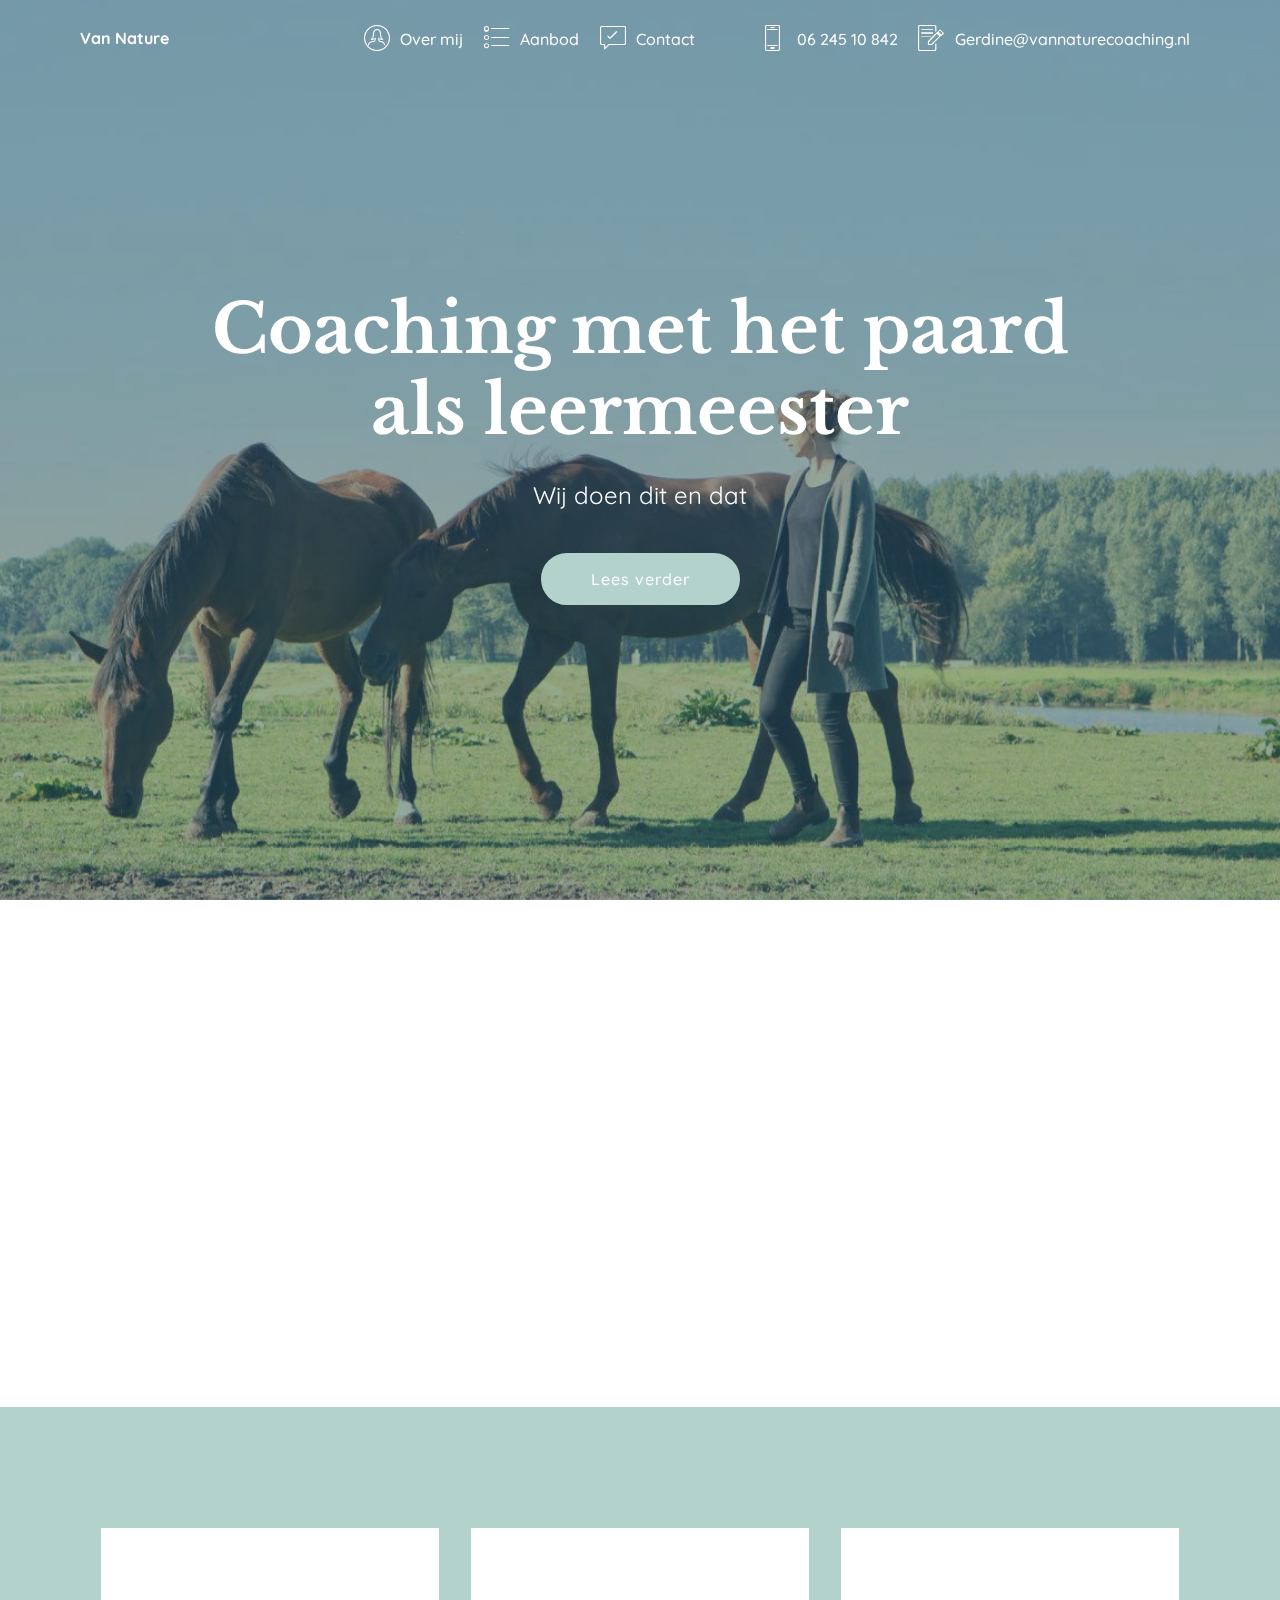
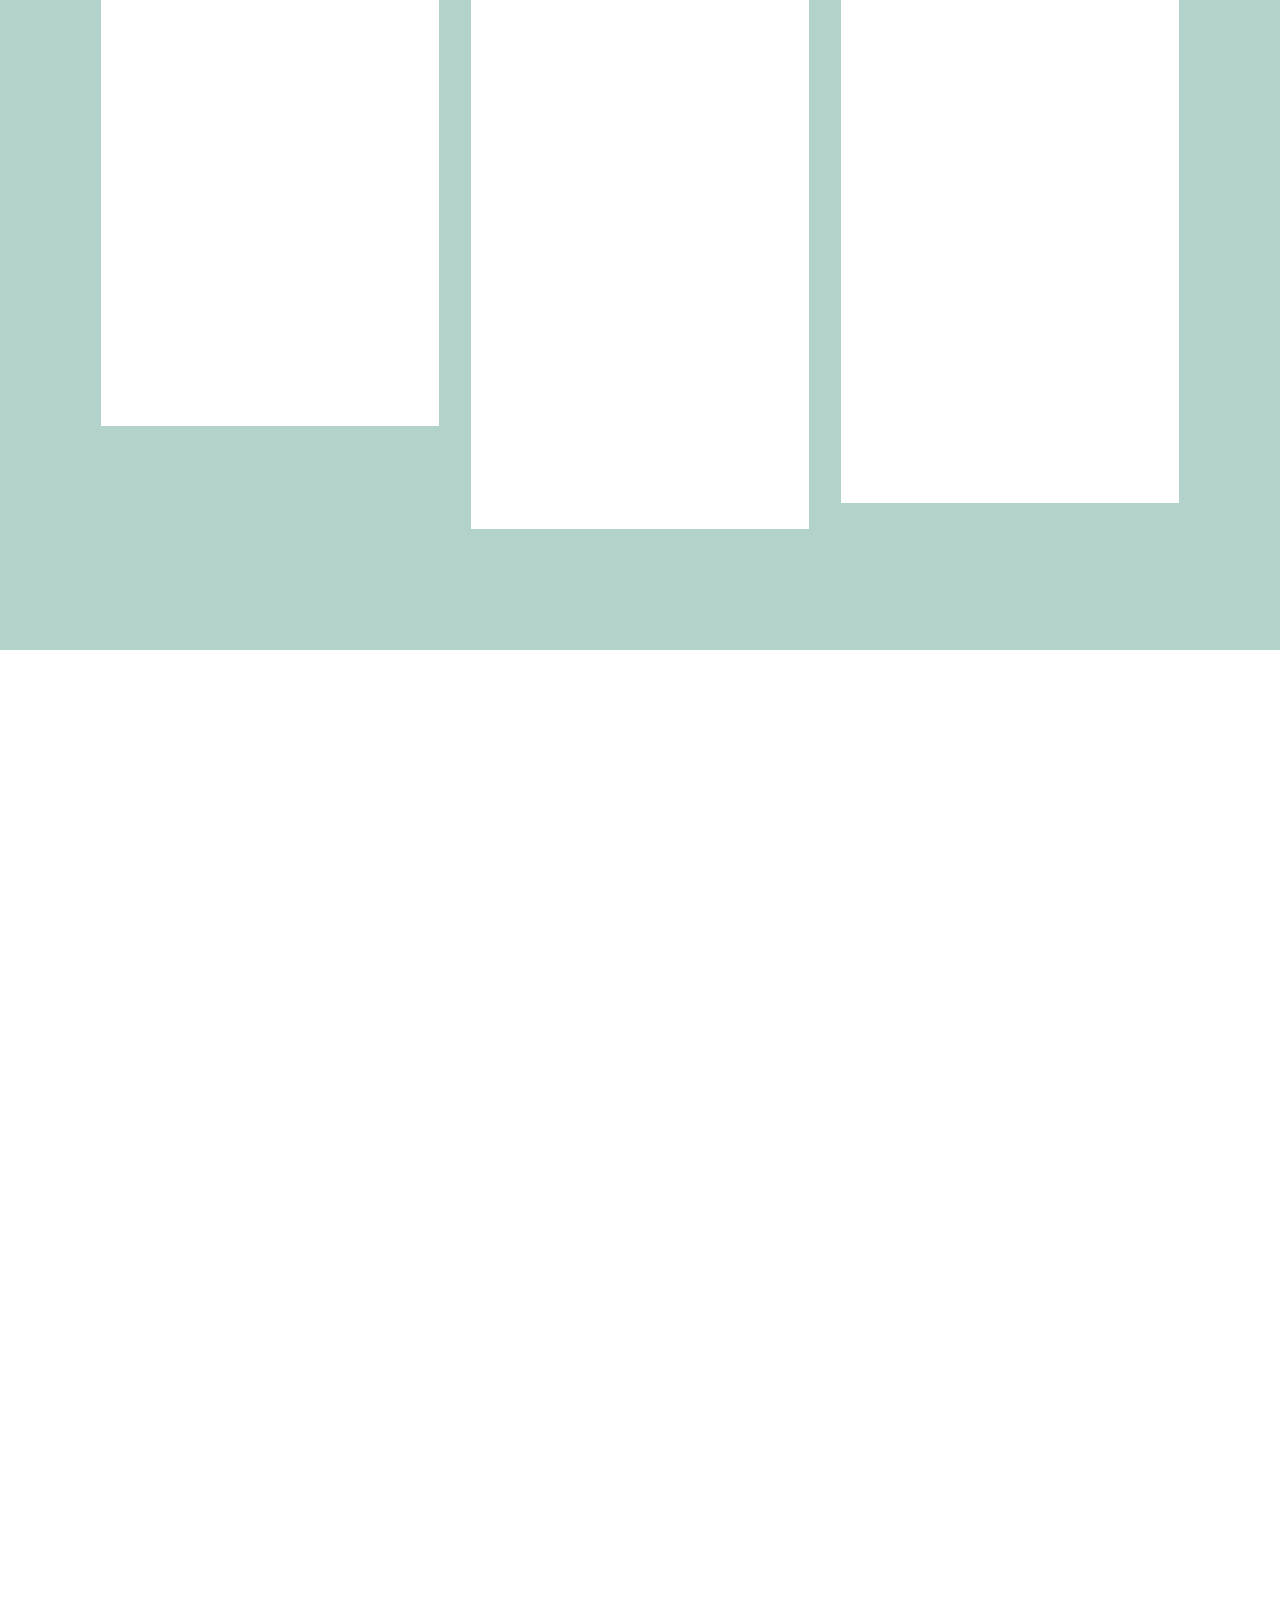
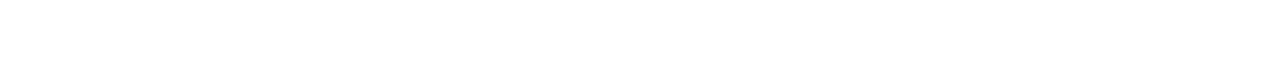
==== index.html @ 3d9138b9 "Add files via upload" ====
<!DOCTYPE html>
<html >
<head>
  <!-- Site made with Mobirise Website Builder v4.8.6, https://mobirise.com -->
  <meta charset="UTF-8">
  <meta http-equiv="X-UA-Compatible" content="IE=edge">
  <meta name="generator" content="Mobirise v4.8.6, mobirise.com">
  <meta name="viewport" content="width=device-width, initial-scale=1, minimum-scale=1">
  <link rel="shortcut icon" href="assets/images/logo2.png" type="image/x-icon">
  <meta name="description" content="">
  <title>Home</title>
  <link rel="stylesheet" href="assets/web/assets/mobirise-icons/mobirise-icons.css">
  <link rel="stylesheet" href="assets/tether/tether.min.css">
  <link rel="stylesheet" href="assets/bootstrap/css/bootstrap.min.css">
  <link rel="stylesheet" href="assets/bootstrap/css/bootstrap-grid.min.css">
  <link rel="stylesheet" href="assets/bootstrap/css/bootstrap-reboot.min.css">
  <link rel="stylesheet" href="assets/socicon/css/styles.css">
  <link rel="stylesheet" href="assets/animatecss/animate.min.css">
  <link rel="stylesheet" href="assets/dropdown/css/style.css">
  <link rel="stylesheet" href="assets/theme/css/style.css">
  <link rel="stylesheet" href="assets/mobirise/css/mbr-additional.css" type="text/css">
  
  
  
</head>
<body>
  <section class="menu cid-r8qJwvK5X2" once="menu" id="menu1-0">

    

    <nav class="navbar navbar-expand beta-menu navbar-dropdown align-items-center navbar-fixed-top navbar-toggleable-sm bg-color transparent">
        <button class="navbar-toggler navbar-toggler-right" type="button" data-toggle="collapse" data-target="#navbarSupportedContent" aria-controls="navbarSupportedContent" aria-expanded="false" aria-label="Toggle navigation">
            <div class="hamburger">
                <span></span>
                <span></span>
                <span></span>
                <span></span>
            </div>
        </button>
        <div class="menu-logo">
            <div class="navbar-brand">
                
                <span class="navbar-caption-wrap"><a class="navbar-caption text-white display-4" href="https://mobirise.co">
                        Van Nature</a></span>
            </div>
        </div>
        <div class="collapse navbar-collapse" id="navbarSupportedContent">
            <ul class="navbar-nav nav-dropdown nav-right" data-app-modern-menu="true"><li class="nav-item">
                    <a class="nav-link link text-white display-4" href="https://mobirise.co"><span class="mbri-user2 mbr-iconfont mbr-iconfont-btn"></span>
                        
                        Over mij</a>
                </li><li class="nav-item">
                    <a class="nav-link link text-white display-4" href="https://mobirise.co"><span class="mbri-bulleted-list mbr-iconfont mbr-iconfont-btn"></span>Aanbod</a>
                </li><li class="nav-item"><a class="nav-link link text-white display-4" href="https://mobirise.co"><span class="mbri-cust-feedback mbr-iconfont mbr-iconfont-btn"></span>
                        Contact</a></li><li class="nav-item"><a class="nav-link link text-white display-4" href="https://mobirise.co">&nbsp; &nbsp; &nbsp;&nbsp;</a></li><li class="nav-item"><a class="nav-link link text-white display-4" href="tel:06 5577 5917"><span class="mbri-mobile2 mbr-iconfont mbr-iconfont-btn"></span>06 245 10 842</a></li><li class="nav-item"><a class="nav-link link text-white display-4" href="https://mobirise.co"><span class="mbri-edit mbr-iconfont mbr-iconfont-btn"></span>Gerdine@vannaturecoaching.nl</a></li></ul>
            
        </div>
    </nav>
</section>

<section class="engine"><a href="https://mobirise.info/c">free website builder</a></section><section class="cid-r8qT0mQDrl mbr-fullscreen mbr-parallax-background" id="header2-o">

    

    <div class="mbr-overlay" style="opacity: 0.5; background-color: rgb(42, 90, 107);"></div>

    <div class="container align-center">
        <div class="row justify-content-md-center">
            <div class="mbr-white col-md-10">
                <h1 class="mbr-section-title mbr-bold pb-3 mbr-fonts-style display-1">Coaching met het paard als leermeester</h1>
                
                <p class="mbr-text pb-3 mbr-fonts-style display-5">
                    Wij doen dit en dat
                </p>
                <div class="mbr-section-btn"><a class="btn btn-md btn-secondary display-4" href="https://mobirise.co">Lees verder</a></div>
            </div>
        </div>
    </div>
    
</section>

<section class="mbr-section content4 cid-r8qNDAJxV4" id="content4-b">

    

    <div class="container">
        <div class="media-container-row">
            <div class="title col-12 col-md-8">
                <h2 class="align-center pb-3 mbr-fonts-style display-2">
                    Aanbod</h2>
                <h3 class="mbr-section-subtitle align-center mbr-light mbr-fonts-style display-5">Wij richten ons op gezinnen. Kinderen kunnen bij ons aan de slag met sociaal emotionele ontwikkeling. Als je als ouder een steuntje in de rug kunt gebruiken kunnen we indiviueel aan de slag of bijvoorbeeld met je partner of kinderen. Bij ons kun je aan de slag in een groep of prive. Onze aanpak is systeem gericht. Dat betekent dat we werken met het individu in context.&nbsp;<br></h3>
                
            </div>
        </div>
    </div>
</section>

<section class="features3 cid-r8qTrAtr4J" id="features3-p">

    

    
    <div class="container">
        <div class="media-container-row">
            <div class="card p-3 col-12 col-md-6 col-lg-4">
                <div class="card-wrapper">
                    <div class="card-img">
                        <img src="assets/images/dsc04732-676x450.jpg" alt="Mobirise" title="">
                    </div>
                    <div class="card-box">
                        <h4 class="card-title mbr-fonts-style display-5">
                            Pony Power</h4>
                        <p class="mbr-text mbr-fonts-style display-7">
                            Een cursus van 6 weken voor kinderen van 6 - 12 jaar. Aan de hand van speelse oefeningen.
                        </p>
                    </div>
                    <div class="mbr-section-btn text-center"><a href="https://mobirise.co" class="btn btn-secondary-outline display-4">Info</a></div>
                </div>
            </div>

            <div class="card p-3 col-12 col-md-6 col-lg-4">
                <div class="card-wrapper">
                    <div class="card-img">
                        <img src="assets/images/dsc03935-676x451.jpg" alt="Mobirise" title="">
                    </div>
                    <div class="card-box">
                        <h4 class="card-title mbr-fonts-style display-5">
                            Gezins coaching</h4>
                        <p class="mbr-text mbr-fonts-style display-7">Samen gaan we aan de slag met thema's als ruimte in nemen, verbinden en aandacht voor elkaar. Met je partner, je kind of alleen. Van te voren gaan we samen in gesprek om te bespreken wat je graag zou willen bereiken.
                        </p>
                    </div>
                    <div class="mbr-section-btn text-center"><a href="https://mobirise.co" class="btn btn-secondary-outline display-4">
                            Info</a></div>
                </div>
            </div>

            <div class="card p-3 col-12 col-md-6 col-lg-4">
                <div class="card-wrapper">
                    <div class="card-img">
                        <img src="assets/images/sam-headland-284057-unsplash-676x451.jpg" alt="Mobirise" title="">
                    </div>
                    <div class="card-box">
                        <h4 class="card-title mbr-fonts-style display-5">Coaching op maat</h4>
                        <p class="mbr-text mbr-fonts-style display-7">
                            Als je te lang niet met je natuur verbonden bent kun je moe worden, cynisch, en depressief. Aan de hand van een intake onderzoeken we wat voor jouw een waardevol resultaat is.&nbsp;</p>
                    </div>
                    <div class="mbr-section-btn text-center"><a href="https://mobirise.co" class="btn btn-secondary-outline display-4">
                            Info</a></div>
                </div>
            </div>

            
        </div>
    </div>
</section>

<section class="mbr-section content4 cid-r8qRCjasQz" id="content4-j">

    

    <div class="container">
        <div class="media-container-row">
            <div class="title col-12 col-md-8">
                <h2 class="align-center pb-3 mbr-fonts-style display-2">Ervaringen</h2>
                
                
            </div>
        </div>
    </div>
</section>

<section class="testimonials1 cid-r8qS6i1QYA" id="testimonials1-l">

    

    
    <div class="container">
        <div class="media-container-row">
            <div class="title col-12 align-center">
                
                
            </div>
        </div>
    </div>

    <div class="container pt-3 mt-2">
        <div class="media-container-row">
            <div class="mbr-testimonial p-3 align-center col-12 col-md-6">
                <div class="panel-item p-3">
                    <div class="card-block">
                        <div class="testimonial-photo">
                            <img src="assets/images/dsc05254-240x160.jpg" alt="" title="">
                        </div>
                        <p class="mbr-text mbr-fonts-style display-7">Hier iets over de ervaring</p>
                    </div>
                    <div class="card-footer">
                        <div class="mbr-author-name mbr-bold mbr-fonts-style display-7">
                             Gerdine Bres</div>
                        <small class="mbr-author-desc mbr-italic mbr-light mbr-fonts-style display-7">
                               Developer
                        </small>
                    </div>
                </div>
            </div>

            

            

            

            

            
        </div>
    </div>   
</section>

<section class="cid-r8qYOlG3v4 mbr-reveal" id="footer1-v">

    

    

    <div class="container">
        <div class="media-container-row content text-white">
            <div class="col-12 col-md-3">
                <div class="media-wrap">
                    <a href="https://mobirise.co/">
                        <img src="assets/images/dsc03938-192x128.jpg" alt="Mobirise" title="">
                    </a>
                </div>
            </div>
            <div class="col-12 col-md-3 mbr-fonts-style display-7">
                <h5 class="pb-3">
                    Adres Pony Power</h5>
                <p class="mbr-text">Boerderij</p>
            </div>
            <div class="col-12 col-md-3 mbr-fonts-style display-7">
                <h5 class="pb-3">
                    Contacts
                </h5>
                <p class="mbr-text">
                    Email: Gerdine@VanNatureCoaching.nl &nbsp; &nbsp; &nbsp; &nbsp; &nbsp; &nbsp; &nbsp; &nbsp; &nbsp;<br>Kvk: 32429824982 &nbsp; &nbsp; &nbsp; &nbsp; &nbsp; &nbsp; &nbsp; &nbsp; &nbsp; &nbsp;<br>CREAC: NB928KK323</p>
            </div>
            <div class="col-12 col-md-3 mbr-fonts-style display-7">
                <h5 class="pb-3">
                    Links
                </h5>
                <p class="mbr-text">
                    <a class="text-white" href="http://www.keulseweg.nl">Keulseweg</a>&nbsp;<br><a class="text-white" href="https://mobirise.co/">Pony Power</a>&nbsp;<br></p>
            </div>
        </div>
        <div class="footer-lower">
            <div class="media-container-row">
                <div class="col-sm-12">
                    <hr>
                </div>
            </div>
            <div class="media-container-row mbr-white">
                <div class="col-sm-6 copyright">
                    <p class="mbr-text mbr-fonts-style display-7">
                        © Copyright 2017 Mobirise - All Rights Reserved
                    </p>
                </div>
                <div class="col-md-6">
                    <div class="social-list align-right">
                        <div class="soc-item">
                            <a href="https://twitter.com/mobirise" target="_blank">
                                <span class="socicon-twitter socicon mbr-iconfont mbr-iconfont-social"></span>
                            </a>
                        </div>
                        <div class="soc-item">
                            <a href="https://www.facebook.com/pages/Mobirise/1616226671953247" target="_blank">
                                <span class="socicon-facebook socicon mbr-iconfont mbr-iconfont-social"></span>
                            </a>
                        </div>
                        <div class="soc-item">
                            <a href="https://www.youtube.com/c/mobirise" target="_blank">
                                <span class="socicon-youtube socicon mbr-iconfont mbr-iconfont-social"></span>
                            </a>
                        </div>
                        <div class="soc-item">
                            <a href="https://instagram.com/mobirise" target="_blank">
                                <span class="socicon-instagram socicon mbr-iconfont mbr-iconfont-social"></span>
                            </a>
                        </div>
                        
                        
                    </div>
                </div>
            </div>
        </div>
    </div>
</section>


  <script src="assets/web/assets/jquery/jquery.min.js"></script>
  <script src="assets/popper/popper.min.js"></script>
  <script src="assets/tether/tether.min.js"></script>
  <script src="assets/bootstrap/js/bootstrap.min.js"></script>
  <script src="assets/smoothscroll/smooth-scroll.js"></script>
  <script src="assets/touchswipe/jquery.touch-swipe.min.js"></script>
  <script src="assets/viewportchecker/jquery.viewportchecker.js"></script>
  <script src="assets/parallax/jarallax.min.js"></script>
  <script src="assets/dropdown/js/script.min.js"></script>
  <script src="assets/theme/js/script.js"></script>
  
  
 <div id="scrollToTop" class="scrollToTop mbr-arrow-up"><a style="text-align: center;"><i></i></a></div>
    <input name="animation" type="hidden">
  </body>
</html>
---- assets/web/assets/mobirise-icons/mobirise-icons.css ----
@font-face {
  font-family: 'MobiriseIcons';
  src:  url('mobirise-icons.eot?spat4u');
  src:  url('mobirise-icons.eot?spat4u#iefix') format('embedded-opentype'),
    url('mobirise-icons.ttf?spat4u') format('truetype'),
    url('mobirise-icons.woff?spat4u') format('woff'),
    url('mobirise-icons.svg?spat4u#MobiriseIcons') format('svg');
  font-weight: normal;
  font-style: normal;
}

[class^="mbri-"], [class*=" mbri-"] {
  /* use !important to prevent issues with browser extensions that change fonts */
  font-family: MobiriseIcons !important;
  speak: none;
  font-style: normal;
  font-weight: normal;
  font-variant: normal;
  text-transform: none;
  line-height: 1;

  /* Better Font Rendering =========== */
  -webkit-font-smoothing: antialiased;
  -moz-osx-font-smoothing: grayscale;
}

.mbri-add-submenu:before {
  content: "\e900";
}
.mbri-alert:before {
  content: "\e901";
}
.mbri-align-center:before {
  content: "\e902";
}
.mbri-align-justify:before {
  content: "\e903";
}
.mbri-align-left:before {
  content: "\e904";
}
.mbri-align-right:before {
  content: "\e905";
}
.mbri-android:before {
  content: "\e906";
}
.mbri-apple:before {
  content: "\e907";
}
.mbri-arrow-down:before {
  content: "\e908";
}
.mbri-arrow-next:before {
  content: "\e909";
}
.mbri-arrow-prev:before {
  content: "\e90a";
}
.mbri-arrow-up:before {
  content: "\e90b";
}
.mbri-bold:before {
  content: "\e90c";
}
.mbri-bookmark:before {
  content: "\e90d";
}
.mbri-bootstrap:before {
  content: "\e90e";
}
.mbri-briefcase:before {
  content: "\e90f";
}
.mbri-browse:before {
  content: "\e910";
}
.mbri-bulleted-list:before {
  content: "\e911";
}
.mbri-calendar:before {
  content: "\e912";
}
.mbri-camera:before {
  content: "\e913";
}
.mbri-cart-add:before {
  content: "\e914";
}
.mbri-cart-full:before {
  content: "\e915";
}
.mbri-cash:before {
  content: "\e916";
}
.mbri-change-style:before {
  content: "\e917";
}
.mbri-chat:before {
  content: "\e918";
}
.mbri-clock:before {
  content: "\e919";
}
.mbri-close:before {
  content: "\e91a";
}
.mbri-cloud:before {
  content: "\e91b";
}
.mbri-code:before {
  content: "\e91c";
}
.mbri-contact-form:before {
  content: "\e91d";
}
.mbri-credit-card:before {
  content: "\e91e";
}
.mbri-cursor-click:before {
  content: "\e91f";
}
.mbri-cust-feedback:before {
  content: "\e920";
}
.mbri-database:before {
  content: "\e921";
}
.mbri-delivery:before {
  content: "\e922";
}
.mbri-desktop:before {
  content: "\e923";
}
.mbri-devices:before {
  content: "\e924";
}
.mbri-down:before {
  content: "\e925";
}
.mbri-download:before {
  content: "\e989";
}
.mbri-drag-n-drop:before {
  content: "\e927";
}
.mbri-drag-n-drop2:before {
  content: "\e928";
}
.mbri-edit:before {
  content: "\e929";
}
.mbri-edit2:before {
  content: "\e92a";
}
.mbri-error:before {
  content: "\e92b";
}
.mbri-extension:before {
  content: "\e92c";
}
.mbri-features:before {
  content: "\e92d";
}
.mbri-file:before {
  content: "\e92e";
}
.mbri-flag:before {
  content: "\e92f";
}
.mbri-folder:before {
  content: "\e930";
}
.mbri-gift:before {
  content: "\e931";
}
.mbri-github:before {
  content: "\e932";
}
.mbri-globe:before {
  content: "\e933";
}
.mbri-globe-2:before {
  content: "\e934";
}
.mbri-growing-chart:before {
  content: "\e935";
}
.mbri-hearth:before {
  content: "\e936";
}
.mbri-help:before {
  content: "\e937";
}
.mbri-home:before {
  content: "\e938";
}
.mbri-hot-cup:before {
  content: "\e939";
}
.mbri-idea:before {
  content: "\e93a";
}
.mbri-image-gallery:before {
  content: "\e93b";
}
.mbri-image-slider:before {
  content: "\e93c";
}
.mbri-info:before {
  content: "\e93d";
}
.mbri-italic:before {
  content: "\e93e";
}
.mbri-key:before {
  content: "\e93f";
}
.mbri-laptop:before {
  content: "\e940";
}
.mbri-layers:before {
  content: "\e941";
}
.mbri-left-right:before {
  content: "\e942";
}
.mbri-left:before {
  content: "\e943";
}
.mbri-letter:before {
  content: "\e944";
}
.mbri-like:before {
  content: "\e945";
}
.mbri-link:before {
  content: "\e946";
}
.mbri-lock:before {
  content: "\e947";
}
.mbri-login:before {
  content: "\e948";
}
.mbri-logout:before {
  content: "\e949";
}
.mbri-magic-stick:before {
  content: "\e94a";
}
.mbri-map-pin:before {
  content: "\e94b";
}
.mbri-menu:before {
  content: "\e94c";
}
.mbri-mobile:before {
  content: "\e94d";
}
.mbri-mobile2:before {
  content: "\e94e";
}
.mbri-mobirise:before {
  content: "\e94f";
}
.mbri-more-horizontal:before {
  content: "\e950";
}
.mbri-more-vertical:before {
  content: "\e951";
}
.mbri-music:before {
  content: "\e952";
}
.mbri-new-file:before {
  content: "\e953";
}
.mbri-numbered-list:before {
  content: "\e954";
}
.mbri-opened-folder:before {
  content: "\e955";
}
.mbri-pages:before {
  content: "\e956";
}
.mbri-paper-plane:before {
  content: "\e957";
}
.mbri-paperclip:before {
  content: "\e958";
}
.mbri-photo:before {
  content: "\e959";
}
.mbri-photos:before {
  content: "\e95a";
}
.mbri-pin:before {
  content: "\e95b";
}
.mbri-play:before {
  content: "\e95c";
}
.mbri-plus:before {
  content: "\e95d";
}
.mbri-preview:before {
  content: "\e95e";
}
.mbri-print:before {
  content: "\e95f";
}
.mbri-protect:before {
  content: "\e960";
}
.mbri-question:before {
  content: "\e961";
}
.mbri-quote-left:before {
  content: "\e962";
}
.mbri-quote-right:before {
  content: "\e963";
}
.mbri-refresh:before {
  content: "\e964";
}
.mbri-responsive:before {
  content: "\e965";
}
.mbri-right:before {
  content: "\e966";
}
.mbri-rocket:before {
  content: "\e967";
}
.mbri-sad-face:before {
  content: "\e968";
}
.mbri-sale:before {
  content: "\e969";
}
.mbri-save:before {
  content: "\e96a";
}
.mbri-search:before {
  content: "\e96b";
}
.mbri-setting:before {
  content: "\e96c";
}
.mbri-setting2:before {
  content: "\e96d";
}
.mbri-setting3:before {
  content: "\e96e";
}
.mbri-share:before {
  content: "\e96f";
}
.mbri-shopping-bag:before {
  content: "\e970";
}
.mbri-shopping-basket:before {
  content: "\e971";
}
.mbri-shopping-cart:before {
  content: "\e972";
}
.mbri-sites:before {
  content: "\e973";
}
.mbri-smile-face:before {
  content: "\e974";
}
.mbri-speed:before {
  content: "\e975";
}
.mbri-star:before {
  content: "\e976";
}
.mbri-success:before {
  content: "\e977";
}
.mbri-sun:before {
  content: "\e978";
}
.mbri-sun2:before {
  content: "\e979";
}
.mbri-tablet:before {
  content: "\e97a";
}
.mbri-tablet-vertical:before {
  content: "\e97b";
}
.mbri-target:before {
  content: "\e97c";
}
.mbri-timer:before {
  content: "\e97d";
}
.mbri-to-ftp:before {
  content: "\e97e";
}
.mbri-to-local-drive:before {
  content: "\e97f";
}
.mbri-touch-swipe:before {
  content: "\e980";
}
.mbri-touch:before {
  content: "\e981";
}
.mbri-trash:before {
  content: "\e982";
}
.mbri-underline:before {
  content: "\e983";
}
.mbri-unlink:before {
  content: "\e984";
}
.mbri-unlock:before {
  content: "\e985";
}
.mbri-up-down:before {
  content: "\e986";
}
.mbri-up:before {
  content: "\e987";
}
.mbri-update:before {
  content: "\e988";
}
.mbri-upload:before {
 content: "\e926"; 
}
.mbri-user:before {
  content: "\e98a";
}
.mbri-user2:before {
  content: "\e98b";
}
.mbri-users:before {
  content: "\e98c";
}
.mbri-video:before {
  content: "\e98d";
}
.mbri-video-play:before {
  content: "\e98e";
}
.mbri-watch:before {
  content: "\e98f";
}
.mbri-website-theme:before {
  content: "\e990";
}
.mbri-wifi:before {
  content: "\e991";
}
.mbri-windows:before {
  content: "\e992";
}
.mbri-zoom-out:before {
  content: "\e993";
}
.mbri-redo:before {
  content: "\e994";
}
.mbri-undo:before {
  content: "\e995";
}
---- assets/socicon/css/styles.css ----
@charset "UTF-8";

@font-face {
  font-family: "socicon";
  src:url("../fonts/socicon.eot");
  src:url("../fonts/socicon.eot?#iefix") format("embedded-opentype"),
    url("../fonts/socicon.woff") format("woff"),
    url("../fonts/socicon.ttf") format("truetype"),
    url("../fonts/socicon.svg#socicon") format("svg");
  font-weight: normal;
  font-style: normal;

}

[data-icon]:before {
  font-family: "socicon" !important;
  content: attr(data-icon);
  font-style: normal !important;
  font-weight: normal !important;
  font-variant: normal !important;
  text-transform: none !important;
  speak: none;
  line-height: 1;
  -webkit-font-smoothing: antialiased;
  -moz-osx-font-smoothing: grayscale;
}

[class^="socicon-"]:before,
[class*=" socicon-"]:before {
  font-family: "socicon" !important;
  font-style: normal !important;
  font-weight: normal !important;
  font-variant: normal !important;
  text-transform: none !important;
  speak: none;
  line-height: 1;
  -webkit-font-smoothing: antialiased;
  -moz-osx-font-smoothing: grayscale;
}

.socicon-modelmayhem:before {
  content: "\e000";
}
.socicon-mixcloud:before {
  content: "\e001";
}
.socicon-drupal:before {
  content: "\e002";
}
.socicon-swarm:before {
  content: "\e003";
}
.socicon-istock:before {
  content: "\e004";
}
.socicon-yammer:before {
  content: "\e005";
}
.socicon-ello:before {
  content: "\e006";
}
.socicon-stackoverflow:before {
  content: "\e007";
}
.socicon-persona:before {
  content: "\e008";
}
.socicon-triplej:before {
  content: "\e009";
}
.socicon-houzz:before {
  content: "\e00a";
}
.socicon-rss:before {
  content: "\e00b";
}
.socicon-paypal:before {
  content: "\e00c";
}
.socicon-odnoklassniki:before {
  content: "\e00d";
}
.socicon-airbnb:before {
  content: "\e00e";
}
.socicon-periscope:before {
  content: "\e00f";
}
.socicon-outlook:before {
  content: "\e010";
}
.socicon-coderwall:before {
  content: "\e011";
}
.socicon-tripadvisor:before {
  content: "\e012";
}
.socicon-appnet:before {
  content: "\e013";
}
.socicon-goodreads:before {
  content: "\e014";
}
.socicon-tripit:before {
  content: "\e015";
}
.socicon-lanyrd:before {
  content: "\e016";
}
.socicon-slideshare:before {
  content: "\e017";
}
.socicon-buffer:before {
  content: "\e018";
}
.socicon-disqus:before {
  content: "\e019";
}
.socicon-vkontakte:before {
  content: "\e01a";
}
.socicon-whatsapp:before {
  content: "\e01b";
}
.socicon-patreon:before {
  content: "\e01c";
}
.socicon-storehouse:before {
  content: "\e01d";
}
.socicon-pocket:before {
  content: "\e01e";
}
.socicon-mail:before {
  content: "\e01f";
}
.socicon-blogger:before {
  content: "\e020";
}
.socicon-technorati:before {
  content: "\e021";
}
.socicon-reddit:before {
  content: "\e022";
}
.socicon-dribbble:before {
  content: "\e023";
}
.socicon-stumbleupon:before {
  content: "\e024";
}
.socicon-digg:before {
  content: "\e025";
}
.socicon-envato:before {
  content: "\e026";
}
.socicon-behance:before {
  content: "\e027";
}
.socicon-delicious:before {
  content: "\e028";
}
.socicon-deviantart:before {
  content: "\e029";
}
.socicon-forrst:before {
  content: "\e02a";
}
.socicon-play:before {
  content: "\e02b";
}
.socicon-zerply:before {
  content: "\e02c";
}
.socicon-wikipedia:before {
  content: "\e02d";
}
.socicon-apple:before {
  content: "\e02e";
}
.socicon-flattr:before {
  content: "\e02f";
}
.socicon-github:before {
  content: "\e030";
}
.socicon-renren:before {
  content: "\e031";
}
.socicon-friendfeed:before {
  content: "\e032";
}
.socicon-newsvine:before {
  content: "\e033";
}
.socicon-identica:before {
  content: "\e034";
}
.socicon-bebo:before {
  content: "\e035";
}
.socicon-zynga:before {
  content: "\e036";
}
.socicon-steam:before {
  content: "\e037";
}
.socicon-xbox:before {
  content: "\e038";
}
.socicon-windows:before {
  content: "\e039";
}
.socicon-qq:before {
  content: "\e03a";
}
.socicon-douban:before {
  content: "\e03b";
}
.socicon-meetup:before {
  content: "\e03c";
}
.socicon-playstation:before {
  content: "\e03d";
}
.socicon-android:before {
  content: "\e03e";
}
.socicon-snapchat:before {
  content: "\e03f";
}
.socicon-twitter:before {
  content: "\e040";
}
.socicon-facebook:before {
  content: "\e041";
}
.socicon-googleplus:before {
  content: "\e042";
}
.socicon-pinterest:before {
  content: "\e043";
}
.socicon-foursquare:before {
  content: "\e044";
}
.socicon-yahoo:before {
  content: "\e045";
}
.socicon-skype:before {
  content: "\e046";
}
.socicon-yelp:before {
  content: "\e047";
}
.socicon-feedburner:before {
  content: "\e048";
}
.socicon-linkedin:before {
  content: "\e049";
}
.socicon-viadeo:before {
  content: "\e04a";
}
.socicon-xing:before {
  content: "\e04b";
}
.socicon-myspace:before {
  content: "\e04c";
}
.socicon-soundcloud:before {
  content: "\e04d";
}
.socicon-spotify:before {
  content: "\e04e";
}
.socicon-grooveshark:before {
  content: "\e04f";
}
.socicon-lastfm:before {
  content: "\e050";
}
.socicon-youtube:before {
  content: "\e051";
}
.socicon-vimeo:before {
  content: "\e052";
}
.socicon-dailymotion:before {
  content: "\e053";
}
.socicon-vine:before {
  content: "\e054";
}
.socicon-flickr:before {
  content: "\e055";
}
.socicon-500px:before {
  content: "\e056";
}
.socicon-wordpress:before {
  content: "\e058";
}
.socicon-tumblr:before {
  content: "\e059";
}
.socicon-twitch:before {
  content: "\e05a";
}
.socicon-8tracks:before {
  content: "\e05b";
}
.socicon-amazon:before {
  content: "\e05c";
}
.socicon-icq:before {
  content: "\e05d";
}
.socicon-smugmug:before {
  content: "\e05e";
}
.socicon-ravelry:before {
  content: "\e05f";
}
.socicon-weibo:before {
  content: "\e060";
}
.socicon-baidu:before {
  content: "\e061";
}
.socicon-angellist:before {
  content: "\e062";
}
.socicon-ebay:before {
  content: "\e063";
}
.socicon-imdb:before {
  content: "\e064";
}
.socicon-stayfriends:before {
  content: "\e065";
}
.socicon-residentadvisor:before {
  content: "\e066";
}
.socicon-google:before {
  content: "\e067";
}
.socicon-yandex:before {
  content: "\e068";
}
.socicon-sharethis:before {
  content: "\e069";
}
.socicon-bandcamp:before {
  content: "\e06a";
}
.socicon-itunes:before {
  content: "\e06b";
}
.socicon-deezer:before {
  content: "\e06c";
}
.socicon-telegram:before {
  content: "\e06e";
}
.socicon-openid:before {
  content: "\e06f";
}
.socicon-amplement:before {
  content: "\e070";
}
.socicon-viber:before {
  content: "\e071";
}
.socicon-zomato:before {
  content: "\e072";
}
.socicon-draugiem:before {
  content: "\e074";
}
.socicon-endomodo:before {
  content: "\e075";
}
.socicon-filmweb:before {
  content: "\e076";
}
.socicon-stackexchange:before {
  content: "\e077";
}
.socicon-wykop:before {
  content: "\e078";
}
.socicon-teamspeak:before {
  content: "\e079";
}
.socicon-teamviewer:before {
  content: "\e07a";
}
.socicon-ventrilo:before {
  content: "\e07b";
}
.socicon-younow:before {
  content: "\e07c";
}
.socicon-raidcall:before {
  content: "\e07d";
}
.socicon-mumble:before {
  content: "\e07e";
}
.socicon-medium:before {
  content: "\e06d";
}
.socicon-bebee:before {
  content: "\e07f";
}
.socicon-hitbox:before {
  content: "\e080";
}
.socicon-reverbnation:before {
  content: "\e081";
}
.socicon-formulr:before {
  content: "\e082";
}
.socicon-instagram:before {
  content: "\e057";
}
.socicon-battlenet:before {
  content: "\e083";
}
.socicon-chrome:before {
  content: "\e084";
}
.socicon-discord:before {
  content: "\e086";
}
.socicon-issuu:before {
  content: "\e087";
}
.socicon-macos:before {
  content: "\e088";
}
.socicon-firefox:before {
  content: "\e089";
}
.socicon-opera:before {
  content: "\e08d";
}
.socicon-keybase:before {
  content: "\e090";
}
.socicon-alliance:before {
  content: "\e091";
}
.socicon-livejournal:before {
  content: "\e092";
}
.socicon-googlephotos:before {
  content: "\e093";
}
.socicon-horde:before {
  content: "\e094";
}
.socicon-etsy:before {
  content: "\e095";
}
.socicon-zapier:before {
  content: "\e096";
}
.socicon-google-scholar:before {
  content: "\e097";
}
.socicon-researchgate:before {
  content: "\e098";
}
.socicon-wechat:before {
  content: "\e099";
}
.socicon-strava:before {
  content: "\e09a";
}
.socicon-line:before {
  content: "\e09b";
}
.socicon-lyft:before {
  content: "\e09c";
}
.socicon-uber:before {
  content: "\e09d";
}
.socicon-songkick:before {
  content: "\e09e";
}
.socicon-viewbug:before {
  content: "\e09f";
}
.socicon-googlegroups:before {
  content: "\e0a0";
}
.socicon-quora:before {
  content: "\e073";
}
.socicon-diablo:before {
  content: "\e085";
}
.socicon-blizzard:before {
  content: "\e0a1";
}
.socicon-hearthstone:before {
  content: "\e08b";
}
.socicon-heroes:before {
  content: "\e08a";
}
.socicon-overwatch:before {
  content: "\e08c";
}
.socicon-warcraft:before {
  content: "\e08e";
}
.socicon-starcraft:before {
  content: "\e08f";
}
.socicon-beam:before {
  content: "\e0a2";
}
.socicon-curse:before {
  content: "\e0a3";
}
.socicon-player:before {
  content: "\e0a4";
}
.socicon-streamjar:before {
  content: "\e0a5";
}
.socicon-nintendo:before {
  content: "\e0a6";
}
.socicon-hellocoton:before {
  content: "\e0a7";
}
---- assets/dropdown/css/style.css ----
.navbar-dropdown {
  left: 0;
  padding: 0;
  position: absolute;
  right: 0;
  top: 0;
  transition: all 0.45s ease;
  z-index: 1030;
  background: #282828; }
  .navbar-dropdown .navbar-logo {
    margin-right: 0.8rem;
    transition: margin 0.3s ease-in-out;
    vertical-align: middle; }
    .navbar-dropdown .navbar-logo img {
      height: 3.125rem;
      transition: all 0.3s ease-in-out; }
    .navbar-dropdown .navbar-logo.mbr-iconfont {
      font-size: 3.125rem;
      line-height: 3.125rem; }
  .navbar-dropdown .navbar-caption {
    font-weight: 700;
    white-space: normal;
    vertical-align: -4px;
    line-height: 3.125rem !important; }
    .navbar-dropdown .navbar-caption, .navbar-dropdown .navbar-caption:hover {
      color: inherit;
      text-decoration: none; }
  .navbar-dropdown .mbr-iconfont + .navbar-caption {
    vertical-align: -1px; }
  .navbar-dropdown.navbar-fixed-top {
    position: fixed; }
  .navbar-dropdown .navbar-brand span {
    vertical-align: -4px; }
  .navbar-dropdown.bg-color.transparent {
    background: none; }
  .navbar-dropdown.navbar-short .navbar-brand {
    padding: 0.625rem 0; }
    .navbar-dropdown.navbar-short .navbar-brand span {
      vertical-align: -1px; }
  .navbar-dropdown.navbar-short .navbar-caption {
    line-height: 2.375rem !important;
    vertical-align: -2px; }
  .navbar-dropdown.navbar-short .navbar-logo {
    margin-right: 0.5rem; }
    .navbar-dropdown.navbar-short .navbar-logo img {
      height: 2.375rem; }
    .navbar-dropdown.navbar-short .navbar-logo.mbr-iconfont {
      font-size: 2.375rem;
      line-height: 2.375rem; }
  .navbar-dropdown.navbar-short .mbr-table-cell {
    height: 3.625rem; }
  .navbar-dropdown .navbar-close {
    left: 0.6875rem;
    position: fixed;
    top: 0.75rem;
    z-index: 1000; }
  .navbar-dropdown .hamburger-icon {
    content: "";
    display: inline-block;
    vertical-align: middle;
    width: 16px;
    -webkit-box-shadow: 0 -6px 0 1px #282828,0 0 0 1px #282828,0 6px 0 1px #282828;
    -moz-box-shadow: 0 -6px 0 1px #282828,0 0 0 1px #282828,0 6px 0 1px #282828;
    box-shadow: 0 -6px 0 1px #282828,0 0 0 1px #282828,0 6px 0 1px #282828; }

.dropdown-menu .dropdown-toggle[data-toggle="dropdown-submenu"]::after {
  border-bottom: 0.35em solid transparent;
  border-left: 0.35em solid;
  border-right: 0;
  border-top: 0.35em solid transparent;
  margin-left: 0.3rem; }

.dropdown-menu .dropdown-item:focus {
  outline: 0; }

.nav-dropdown {
  font-size: 0.75rem;
  font-weight: 500;
  height: auto !important; }
  .nav-dropdown .nav-btn {
    padding-left: 1rem; }
  .nav-dropdown .link {
    margin: .667em 1.667em;
    font-weight: 500;
    padding: 0;
    transition: color .2s ease-in-out; }
    .nav-dropdown .link.dropdown-toggle {
      margin-right: 2.583em; }
      .nav-dropdown .link.dropdown-toggle::after {
        margin-left: .25rem;
        border-top: 0.35em solid;
        border-right: 0.35em solid transparent;
        border-left: 0.35em solid transparent;
        border-bottom: 0; }
      .nav-dropdown .link.dropdown-toggle[aria-expanded="true"] {
        margin: 0;
        padding: 0.667em 3.263em  0.667em 1.667em; }
  .nav-dropdown .link::after,
  .nav-dropdown .dropdown-item::after {
    color: inherit; }
  .nav-dropdown .btn {
    font-size: 0.75rem;
    font-weight: 700;
    letter-spacing: 0;
    margin-bottom: 0;
    padding-left: 1.25rem;
    padding-right: 1.25rem; }
  .nav-dropdown .dropdown-menu {
    border-radius: 0;
    border: 0;
    left: 0;
    margin: 0;
    padding-bottom: 1.25rem;
    padding-top: 1.25rem;
    position: relative; }
  .nav-dropdown .dropdown-submenu {
    margin-left: 0.125rem;
    top: 0; }
  .nav-dropdown .dropdown-item {
    font-weight: 500;
    line-height: 2;
    padding: 0.3846em 4.615em 0.3846em 1.5385em;
    position: relative;
    transition: color .2s ease-in-out, background-color .2s ease-in-out; }
    .nav-dropdown .dropdown-item::after {
      margin-top: -0.3077em;
      position: absolute;
      right: 1.1538em;
      top: 50%; }
    .nav-dropdown .dropdown-item:focus, .nav-dropdown .dropdown-item:hover {
      background: none; }

@media (max-width: 767px) {
  .nav-dropdown.navbar-toggleable-sm {
    bottom: 0;
    display: none;
    left: 0;
    overflow-x: hidden;
    position: fixed;
    top: 0;
    transform: translateX(-100%);
    -ms-transform: translateX(-100%);
    -webkit-transform: translateX(-100%);
    width: 18.75rem;
    z-index: 999; } }
.nav-dropdown.navbar-toggleable-xl {
  bottom: 0;
  display: none;
  left: 0;
  overflow-x: hidden;
  position: fixed;
  top: 0;
  transform: translateX(-100%);
  -ms-transform: translateX(-100%);
  -webkit-transform: translateX(-100%);
  width: 18.75rem;
  z-index: 999; }

.nav-dropdown-sm {
  display: block !important;
  overflow-x: hidden;
  overflow: auto;
  padding-top: 3.875rem; }
  .nav-dropdown-sm::after {
    content: "";
    display: block;
    height: 3rem;
    width: 100%; }
  .nav-dropdown-sm.collapse.in ~ .navbar-close {
    display: block !important; }
  .nav-dropdown-sm.collapsing, .nav-dropdown-sm.collapse.in {
    transform: translateX(0);
    -ms-transform: translateX(0);
    -webkit-transform: translateX(0);
    transition: all 0.25s ease-out;
    -webkit-transition: all 0.25s ease-out;
    background: #282828; }
  .nav-dropdown-sm.collapsing[aria-expanded="false"] {
    transform: translateX(-100%);
    -ms-transform: translateX(-100%);
    -webkit-transform: translateX(-100%); }
  .nav-dropdown-sm .nav-item {
    display: block;
    margin-left: 0 !important;
    padding-left: 0; }
  .nav-dropdown-sm .link,
  .nav-dropdown-sm .dropdown-item {
    border-top: 1px dotted rgba(255, 255, 255, 0.1);
    font-size: 0.8125rem;
    line-height: 1.6;
    margin: 0 !important;
    padding: 0.875rem 2.4rem 0.875rem 1.5625rem !important;
    position: relative;
    white-space: normal; }
    .nav-dropdown-sm .link:focus, .nav-dropdown-sm .link:hover,
    .nav-dropdown-sm .dropdown-item:focus,
    .nav-dropdown-sm .dropdown-item:hover {
      background: rgba(0, 0, 0, 0.2) !important;
      color: #c0a375; }
  .nav-dropdown-sm .nav-btn {
    position: relative;
    padding: 1.5625rem 1.5625rem 0 1.5625rem; }
    .nav-dropdown-sm .nav-btn::before {
      border-top: 1px dotted rgba(255, 255, 255, 0.1);
      content: "";
      left: 0;
      position: absolute;
      top: 0;
      width: 100%; }
    .nav-dropdown-sm .nav-btn + .nav-btn {
      padding-top: 0.625rem; }
      .nav-dropdown-sm .nav-btn + .nav-btn::before {
        display: none; }
  .nav-dropdown-sm .btn {
    padding: 0.625rem 0; }
  .nav-dropdown-sm .dropdown-toggle[data-toggle="dropdown-submenu"]::after {
    margin-left: .25rem;
    border-top: 0.35em solid;
    border-right: 0.35em solid transparent;
    border-left: 0.35em solid transparent;
    border-bottom: 0; }
  .nav-dropdown-sm .dropdown-toggle[data-toggle="dropdown-submenu"][aria-expanded="true"]::after {
    border-top: 0;
    border-right: 0.35em solid transparent;
    border-left: 0.35em solid transparent;
    border-bottom: 0.35em solid; }
  .nav-dropdown-sm .dropdown-menu {
    margin: 0;
    padding: 0;
    position: relative;
    top: 0;
    left: 0;
    width: 100%;
    border: 0;
    float: none;
    border-radius: 0;
    background: none; }
  .nav-dropdown-sm .dropdown-submenu {
    left: 100%;
    margin-left: 0.125rem;
    margin-top: -1.25rem;
    top: 0; }

.navbar-toggleable-sm .nav-dropdown .dropdown-menu {
  position: absolute; }

.navbar-toggleable-sm .nav-dropdown .dropdown-submenu {
  left: 100%;
  margin-left: 0.125rem;
  margin-top: -1.25rem;
  top: 0; }

.navbar-toggleable-sm.opened .nav-dropdown .dropdown-menu {
  position: relative; }

.navbar-toggleable-sm.opened .nav-dropdown .dropdown-submenu {
  left: 0;
  margin-left: 00rem;
  margin-top: 0rem;
  top: 0; }

.is-builder .nav-dropdown.collapsing {
  transition: none !important; }

/*# sourceMappingURL=style.css.map */
---- assets/theme/css/style.css ----
/*!
 * Mobirise v4 theme (https://mobirise.com/)
 * Copyright 2017 Mobirise
 */section{background-color:#eeeeee}section,.container,.container-fluid{position:relative;word-wrap:break-word}a.mbr-iconfont:hover{text-decoration:none}.article .lead p,.article .lead ul,.article .lead ol,.article .lead pre,.article .lead blockquote{margin-bottom:0}a{font-style:normal;font-weight:400;cursor:pointer}a,a:hover{text-decoration:none}figure{margin-bottom:0}body{color:#232323}h1,h2,h3,h4,h5,h6,.h1,.h2,.h3,.h4,.h5,.h6,.display-1,.display-2,.display-3,.display-4{line-height:1;word-break:break-word;word-wrap:break-word}b,strong{font-weight:bold}blockquote{padding:10px 0 10px 20px;position:relative;border-left:2px solid;border-color:#ff3366}input:-webkit-autofill,input:-webkit-autofill:hover,input:-webkit-autofill:focus,input:-webkit-autofill:active{transition-delay:9999s;transition-property:background-color, color}textarea[type="hidden"]{display:none}body{position:relative}section{background-position:50% 50%;background-repeat:no-repeat;background-size:cover}section .mbr-background-video,section .mbr-background-video-preview{position:absolute;bottom:0;left:0;right:0;top:0}.hidden{visibility:hidden}.mbr-z-index20{z-index:20}/*! Base colors */.mbr-white{color:#ffffff}.mbr-black{color:#000000}.mbr-bg-white{background-color:#ffffff}.mbr-bg-black{background-color:#000000}/*! Text-aligns */.align-left{text-align:left}.align-center{text-align:center}.align-right{text-align:right}@media (max-width: 767px){.align-left,.align-center,.align-right,.mbr-section-btn,.mbr-section-title{text-align:center}}/*! Font-weight  */.mbr-light{font-weight:300}.mbr-regular{font-weight:400}.mbr-semibold{font-weight:500}.mbr-bold{font-weight:700}/*! Media  */.media-size-item{-webkit-flex:1 1 auto;-moz-flex:1 1 auto;-ms-flex:1 1 auto;-o-flex:1 1 auto;flex:1 1 auto}.media-content{-webkit-flex-basis:100%;flex-basis:100%}.media-container-row{display:-ms-flexbox;display:-webkit-flex;display:flex;-webkit-flex-direction:row;-ms-flex-direction:row;flex-direction:row;-webkit-flex-wrap:wrap;-ms-flex-wrap:wrap;flex-wrap:wrap;-webkit-justify-content:center;-ms-flex-pack:center;justify-content:center;-webkit-align-content:center;-ms-flex-line-pack:center;align-content:center;-webkit-align-items:start;-ms-flex-align:start;align-items:start}.media-container-row .media-size-item{width:400px}.media-container-column{display:-ms-flexbox;display:-webkit-flex;display:flex;-webkit-flex-direction:column;-ms-flex-direction:column;flex-direction:column;-webkit-flex-wrap:wrap;-ms-flex-wrap:wrap;flex-wrap:wrap;-webkit-justify-content:center;-ms-flex-pack:center;justify-content:center;-webkit-align-content:center;-ms-flex-line-pack:center;align-content:center;-webkit-align-items:stretch;-ms-flex-align:stretch;align-items:stretch}.media-container-column>*{width:100%}@media (min-width: 992px){.media-container-row{-webkit-flex-wrap:nowrap;-ms-flex-wrap:nowrap;flex-wrap:nowrap}}figure{overflow:hidden}figure[mbr-media-size]{transition:width 0.1s}.mbr-figure img,.mbr-figure iframe{display:block;width:100%}.card{background-color:transparent;border:none}.card-img{text-align:center;flex-shrink:0;-webkit-flex-shrink:0}.media{max-width:100%;margin:0 auto}.mbr-figure{-ms-flex-item-align:center;-ms-grid-row-align:center;-webkit-align-self:center;align-self:center}.media-container>div{max-width:100%}.mbr-figure img,.card-img img{width:100%}@media (max-width: 991px){.media-size-item{width:auto !important}.media{width:auto}.mbr-figure{width:100% !important}}/*! Buttons */.mbr-section-btn{margin-left:-.25rem;margin-right:-.25rem;font-size:0}nav .mbr-section-btn{margin-left:0rem;margin-right:0rem}/*! Btn icon margin */.btn .mbr-iconfont,.btn.btn-sm .mbr-iconfont{cursor:pointer;margin-right:0.5rem}.btn.btn-md .mbr-iconfont,.btn.btn-md .mbr-iconfont{margin-right:0.8rem}.mbr-regular{font-weight:400}.mbr-semibold{font-weight:500}.mbr-bold{font-weight:700}[type="submit"]{-webkit-appearance:none}/*! Full-screen */.mbr-fullscreen .mbr-overlay{min-height:100vh}.mbr-fullscreen{display:flex;display:-webkit-flex;display:-moz-flex;display:-ms-flex;display:-o-flex;align-items:center;-webkit-align-items:center;min-height:100vh;padding-top:3rem;padding-bottom:3rem}/*! Map */.map{height:25rem;position:relative}.map iframe{width:100%;height:100%}.form-asterisk{font-family:initial;position:absolute;top:-2px;font-weight:normal}/*! Scroll to top arrow */.mbr-arrow-up{bottom:25px;right:90px;position:fixed;text-align:right;z-index:5000;color:#ffffff;font-size:32px;transform:rotate(180deg);-webkit-transform:rotate(180deg)}.mbr-arrow-up a{background:rgba(0,0,0,0.2);border-radius:3px;color:#fff;display:inline-block;height:60px;width:60px;outline-style:none !important;position:relative;text-decoration:none;transition:all .3s ease-in-out;cursor:pointer;text-align:center}.mbr-arrow-up a:hover{background-color:rgba(0,0,0,0.4)}.mbr-arrow-up a i{line-height:60px}.mbr-arrow-up-icon{display:block;color:#fff}.mbr-arrow-up-icon::before{content:"\203a";display:inline-block;font-family:serif;font-size:32px;line-height:1;font-style:normal;position:relative;top:6px;left:-4px;-webkit-transform:rotate(-90deg);transform:rotate(-90deg)}/*! Arrow Down */.mbr-arrow{position:absolute;bottom:45px;left:50%;width:60px;height:60px;cursor:pointer;background-color:rgba(80,80,80,0.5);border-radius:50%;-webkit-transform:translateX(-50%);transform:translateX(-50%)}.mbr-arrow>a{display:inline-block;text-decoration:none;outline-style:none;-webkit-animation:arrowdown 1.7s ease-in-out infinite;animation:arrowdown 1.7s ease-in-out infinite}.mbr-arrow>a>i{position:absolute;top:-2px;left:15px;font-size:2rem}@keyframes arrowdown{0%{transform:translateY(0px);-webkit-transform:translateY(0px)}50%{transform:translateY(-5px);-webkit-transform:translateY(-5px)}100%{transform:translateY(0px);-webkit-transform:translateY(0px)}}@-webkit-keyframes arrowdown{0%{transform:translateY(0px);-webkit-transform:translateY(0px)}50%{transform:translateY(-5px);-webkit-transform:translateY(-5px)}100%{transform:translateY(0px);-webkit-transform:translateY(0px)}}@media (max-width: 500px){.mbr-arrow-up{left:50%;right:auto;transform:translateX(-50%) rotate(180deg);-webkit-transform:translateX(-50%) rotate(180deg)}}@keyframes gradient-animation{from{background-position:0% 100%;animation-timing-function:ease-in-out}to{background-position:100% 0%;animation-timing-function:ease-in-out}}@-webkit-keyframes gradient-animation{from{background-position:0% 100%;animation-timing-function:ease-in-out}to{background-position:100% 0%;animation-timing-function:ease-in-out}}.bg-gradient{background-size:200% 200%;animation:gradient-animation 5s infinite alternate;-webkit-animation:gradient-animation 5s infinite alternate}.menu .navbar-brand{display:-webkit-flex}.menu .navbar-brand span{display:flex;display:-webkit-flex}.menu .navbar-brand .navbar-caption-wrap{display:-webkit-flex}.menu .navbar-brand .navbar-logo img{display:-webkit-flex}@media (min-width: 768px) and (max-width: 991px){.menu .navbar-toggleable-sm .navbar-nav{display:-webkit-box;display:-webkit-flex;display:-ms-flexbox}}@media (min-width: 992px){.menu .navbar-nav.nav-dropdown{display:-webkit-flex}.menu .navbar-toggleable-sm .navbar-collapse{display:-webkit-flex !important}}.navbar{display:-webkit-flex;-webkit-flex-wrap:wrap;-webkit-align-items:center;-webkit-justify-content:space-between}.navbar-collapse{-webkit-flex-basis:100%;-webkit-flex-grow:1;-webkit-align-items:center}.nav-dropdown .link{padding:.667em 1.667em !important;margin:0 !important}.nav{display:-webkit-flex;-webkit-flex-wrap:wrap}.row{display:-webkit-flex;-webkit-flex-wrap:wrap}.justify-content-center{-webkit-justify-content:center}.form-inline{display:-webkit-flex;-webkit-flex-flow:row wrap;-webkit-align-items:center}.card-wrapper{flex:1;-webkit-flex:1}.carousel-control{display:-webkit-flex;-webkit-align-items:center;-webkit-justify-content:center}.carousel-controls{display:-webkit-flex}.media{display:-webkit-flex}
/*# sourceMappingURL=style.css.map */
.engine {
	position: absolute;
	text-indent: -2400px;
	text-align: center;
	padding: 0;
	top: 0;
	left: -2400px;
}
---- assets/mobirise/css/mbr-additional.css ----
@import url(https://fonts.googleapis.com/css?family=Libre+Baskerville:400,400i,700);
@import url(https://fonts.googleapis.com/css?family=Quicksand:300,400,500,700);





body {
  font-style: normal;
  line-height: 1.5;
}
.mbr-section-title {
  font-style: normal;
  line-height: 1.2;
}
.mbr-section-subtitle {
  line-height: 1.3;
}
.mbr-text {
  font-style: normal;
  line-height: 1.6;
}
.display-1 {
  font-family: 'Libre Baskerville', serif;
  font-size: 4.25rem;
}
.display-1 > .mbr-iconfont {
  font-size: 6.8rem;
}
.display-2 {
  font-family: 'Libre Baskerville', serif;
  font-size: 3rem;
}
.display-2 > .mbr-iconfont {
  font-size: 4.8rem;
}
.display-4 {
  font-family: 'Quicksand', sans-serif;
  font-size: 1rem;
}
.display-4 > .mbr-iconfont {
  font-size: 1.6rem;
}
.display-5 {
  font-family: 'Quicksand', sans-serif;
  font-size: 1.5rem;
}
.display-5 > .mbr-iconfont {
  font-size: 2.4rem;
}
.display-7 {
  font-family: 'Quicksand', sans-serif;
  font-size: 1rem;
}
.display-7 > .mbr-iconfont {
  font-size: 1.6rem;
}
/* ---- Fluid typography for mobile devices ---- */
/* 1.4 - font scale ratio ( bootstrap == 1.42857 ) */
/* 100vw - current viewport width */
/* (48 - 20)  48 == 48rem == 768px, 20 == 20rem == 320px(minimal supported viewport) */
/* 0.65 - min scale variable, may vary */
@media (max-width: 768px) {
  .display-1 {
    font-size: 3.4rem;
    font-size: calc( 2.1374999999999997rem + (4.25 - 2.1374999999999997) * ((100vw - 20rem) / (48 - 20)));
    line-height: calc( 1.4 * (2.1374999999999997rem + (4.25 - 2.1374999999999997) * ((100vw - 20rem) / (48 - 20))));
  }
  .display-2 {
    font-size: 2.4rem;
    font-size: calc( 1.7rem + (3 - 1.7) * ((100vw - 20rem) / (48 - 20)));
    line-height: calc( 1.4 * (1.7rem + (3 - 1.7) * ((100vw - 20rem) / (48 - 20))));
  }
  .display-4 {
    font-size: 0.8rem;
    font-size: calc( 1rem + (1 - 1) * ((100vw - 20rem) / (48 - 20)));
    line-height: calc( 1.4 * (1rem + (1 - 1) * ((100vw - 20rem) / (48 - 20))));
  }
  .display-5 {
    font-size: 1.2rem;
    font-size: calc( 1.175rem + (1.5 - 1.175) * ((100vw - 20rem) / (48 - 20)));
    line-height: calc( 1.4 * (1.175rem + (1.5 - 1.175) * ((100vw - 20rem) / (48 - 20))));
  }
}
/* Buttons */
.btn {
  font-weight: 500;
  border-width: 2px;
  font-style: normal;
  letter-spacing: 1px;
  margin: .4rem .8rem;
  white-space: normal;
  -webkit-transition: all 0.3s ease-in-out;
  -moz-transition: all 0.3s ease-in-out;
  transition: all 0.3s ease-in-out;
  display: inline-flex;
  align-items: center;
  justify-content: center;
  word-break: break-word;
  -webkit-align-items: center;
  -webkit-justify-content: center;
  display: -webkit-inline-flex;
  padding: 1rem 3rem;
  border-radius: 3px;
}
.btn-sm {
  font-weight: 500;
  letter-spacing: 1px;
  -webkit-transition: all 0.3s ease-in-out;
  -moz-transition: all 0.3s ease-in-out;
  transition: all 0.3s ease-in-out;
  padding: 0.6rem 1.5rem;
  border-radius: 3px;
}
.btn-md {
  font-weight: 500;
  letter-spacing: 1px;
  margin: .4rem .8rem !important;
  -webkit-transition: all 0.3s ease-in-out;
  -moz-transition: all 0.3s ease-in-out;
  transition: all 0.3s ease-in-out;
  padding: 1rem 3rem;
  border-radius: 3px;
}
.btn-lg {
  font-weight: 500;
  letter-spacing: 1px;
  margin: .4rem .8rem !important;
  -webkit-transition: all 0.3s ease-in-out;
  -moz-transition: all 0.3s ease-in-out;
  transition: all 0.3s ease-in-out;
  padding: 1.2rem 3.2rem;
  border-radius: 3px;
}
.bg-primary {
  background-color: #88baaf !important;
}
.bg-success {
  background-color: #f7ed4a !important;
}
.bg-info {
  background-color: #82786e !important;
}
.bg-warning {
  background-color: #879a9f !important;
}
.bg-danger {
  background-color: #b1a374 !important;
}
.btn-primary,
.btn-primary:active {
  background-color: #88baaf !important;
  border-color: #88baaf !important;
  color: #ffffff !important;
}
.btn-primary:hover,
.btn-primary:focus,
.btn-primary.focus,
.btn-primary.active {
  color: #ffffff !important;
  background-color: #5a9b8d !important;
  border-color: #5a9b8d !important;
}
.btn-primary.disabled,
.btn-primary:disabled {
  color: #ffffff !important;
  background-color: #5a9b8d !important;
  border-color: #5a9b8d !important;
}
.btn-secondary,
.btn-secondary:active {
  background-color: #b2d2cb !important;
  border-color: #b2d2cb !important;
  color: #ffffff !important;
}
.btn-secondary:hover,
.btn-secondary:focus,
.btn-secondary.focus,
.btn-secondary.active {
  color: #ffffff !important;
  background-color: #82b6aa !important;
  border-color: #82b6aa !important;
}
.btn-secondary.disabled,
.btn-secondary:disabled {
  color: #ffffff !important;
  background-color: #82b6aa !important;
  border-color: #82b6aa !important;
}
.btn-info,
.btn-info:active {
  background-color: #82786e !important;
  border-color: #82786e !important;
  color: #ffffff !important;
}
.btn-info:hover,
.btn-info:focus,
.btn-info.focus,
.btn-info.active {
  color: #ffffff !important;
  background-color: #59524b !important;
  border-color: #59524b !important;
}
.btn-info.disabled,
.btn-info:disabled {
  color: #ffffff !important;
  background-color: #59524b !important;
  border-color: #59524b !important;
}
.btn-success,
.btn-success:active {
  background-color: #f7ed4a !important;
  border-color: #f7ed4a !important;
  color: #3f3c03 !important;
}
.btn-success:hover,
.btn-success:focus,
.btn-success.focus,
.btn-success.active {
  color: #3f3c03 !important;
  background-color: #eadd0a !important;
  border-color: #eadd0a !important;
}
.btn-success.disabled,
.btn-success:disabled {
  color: #3f3c03 !important;
  background-color: #eadd0a !important;
  border-color: #eadd0a !important;
}
.btn-warning,
.btn-warning:active {
  background-color: #879a9f !important;
  border-color: #879a9f !important;
  color: #ffffff !important;
}
.btn-warning:hover,
.btn-warning:focus,
.btn-warning.focus,
.btn-warning.active {
  color: #ffffff !important;
  background-color: #617479 !important;
  border-color: #617479 !important;
}
.btn-warning.disabled,
.btn-warning:disabled {
  color: #ffffff !important;
  background-color: #617479 !important;
  border-color: #617479 !important;
}
.btn-danger,
.btn-danger:active {
  background-color: #b1a374 !important;
  border-color: #b1a374 !important;
  color: #ffffff !important;
}
.btn-danger:hover,
.btn-danger:focus,
.btn-danger.focus,
.btn-danger.active {
  color: #ffffff !important;
  background-color: #8b7d4e !important;
  border-color: #8b7d4e !important;
}
.btn-danger.disabled,
.btn-danger:disabled {
  color: #ffffff !important;
  background-color: #8b7d4e !important;
  border-color: #8b7d4e !important;
}
.btn-white {
  color: #333333 !important;
}
.btn-white,
.btn-white:active {
  background-color: #ffffff !important;
  border-color: #ffffff !important;
  color: #808080 !important;
}
.btn-white:hover,
.btn-white:focus,
.btn-white.focus,
.btn-white.active {
  color: #808080 !important;
  background-color: #d9d9d9 !important;
  border-color: #d9d9d9 !important;
}
.btn-white.disabled,
.btn-white:disabled {
  color: #808080 !important;
  background-color: #d9d9d9 !important;
  border-color: #d9d9d9 !important;
}
.btn-black,
.btn-black:active {
  background-color: #333333 !important;
  border-color: #333333 !important;
  color: #ffffff !important;
}
.btn-black:hover,
.btn-black:focus,
.btn-black.focus,
.btn-black.active {
  color: #ffffff !important;
  background-color: #0d0d0d !important;
  border-color: #0d0d0d !important;
}
.btn-black.disabled,
.btn-black:disabled {
  color: #ffffff !important;
  background-color: #0d0d0d !important;
  border-color: #0d0d0d !important;
}
.btn-primary-outline,
.btn-primary-outline:active {
  background: none;
  border-color: #518b7e;
  color: #518b7e;
}
.btn-primary-outline:hover,
.btn-primary-outline:focus,
.btn-primary-outline.focus,
.btn-primary-outline.active {
  color: #ffffff;
  background-color: #88baaf;
  border-color: #88baaf;
}
.btn-primary-outline.disabled,
.btn-primary-outline:disabled {
  color: #ffffff !important;
  background-color: #88baaf !important;
  border-color: #88baaf !important;
}
.btn-secondary-outline,
.btn-secondary-outline:active {
  background: none;
  border-color: #72aca0;
  color: #72aca0;
}
.btn-secondary-outline:hover,
.btn-secondary-outline:focus,
.btn-secondary-outline.focus,
.btn-secondary-outline.active {
  color: #ffffff;
  background-color: #b2d2cb;
  border-color: #b2d2cb;
}
.btn-secondary-outline.disabled,
.btn-secondary-outline:disabled {
  color: #ffffff !important;
  background-color: #b2d2cb !important;
  border-color: #b2d2cb !important;
}
.btn-info-outline,
.btn-info-outline:active {
  background: none;
  border-color: #4b453f;
  color: #4b453f;
}
.btn-info-outline:hover,
.btn-info-outline:focus,
.btn-info-outline.focus,
.btn-info-outline.active {
  color: #ffffff;
  background-color: #82786e;
  border-color: #82786e;
}
.btn-info-outline.disabled,
.btn-info-outline:disabled {
  color: #ffffff !important;
  background-color: #82786e !important;
  border-color: #82786e !important;
}
.btn-success-outline,
.btn-success-outline:active {
  background: none;
  border-color: #d2c609;
  color: #d2c609;
}
.btn-success-outline:hover,
.btn-success-outline:focus,
.btn-success-outline.focus,
.btn-success-outline.active {
  color: #3f3c03;
  background-color: #f7ed4a;
  border-color: #f7ed4a;
}
.btn-success-outline.disabled,
.btn-success-outline:disabled {
  color: #3f3c03 !important;
  background-color: #f7ed4a !important;
  border-color: #f7ed4a !important;
}
.btn-warning-outline,
.btn-warning-outline:active {
  background: none;
  border-color: #55666b;
  color: #55666b;
}
.btn-warning-outline:hover,
.btn-warning-outline:focus,
.btn-warning-outline.focus,
.btn-warning-outline.active {
  color: #ffffff;
  background-color: #879a9f;
  border-color: #879a9f;
}
.btn-warning-outline.disabled,
.btn-warning-outline:disabled {
  color: #ffffff !important;
  background-color: #879a9f !important;
  border-color: #879a9f !important;
}
.btn-danger-outline,
.btn-danger-outline:active {
  background: none;
  border-color: #7a6e45;
  color: #7a6e45;
}
.btn-danger-outline:hover,
.btn-danger-outline:focus,
.btn-danger-outline.focus,
.btn-danger-outline.active {
  color: #ffffff;
  background-color: #b1a374;
  border-color: #b1a374;
}
.btn-danger-outline.disabled,
.btn-danger-outline:disabled {
  color: #ffffff !important;
  background-color: #b1a374 !important;
  border-color: #b1a374 !important;
}
.btn-black-outline,
.btn-black-outline:active {
  background: none;
  border-color: #000000;
  color: #000000;
}
.btn-black-outline:hover,
.btn-black-outline:focus,
.btn-black-outline.focus,
.btn-black-outline.active {
  color: #ffffff;
  background-color: #333333;
  border-color: #333333;
}
.btn-black-outline.disabled,
.btn-black-outline:disabled {
  color: #ffffff !important;
  background-color: #333333 !important;
  border-color: #333333 !important;
}
.btn-white-outline,
.btn-white-outline:active,
.btn-white-outline.active {
  background: none;
  border-color: #ffffff;
  color: #ffffff;
}
.btn-white-outline:hover,
.btn-white-outline:focus,
.btn-white-outline.focus {
  color: #333333;
  background-color: #ffffff;
  border-color: #ffffff;
}
.text-primary {
  color: #88baaf !important;
}
.text-secondary {
  color: #b2d2cb !important;
}
.text-success {
  color: #f7ed4a !important;
}
.text-info {
  color: #82786e !important;
}
.text-warning {
  color: #879a9f !important;
}
.text-danger {
  color: #b1a374 !important;
}
.text-white {
  color: #ffffff !important;
}
.text-black {
  color: #000000 !important;
}
a.text-primary:hover,
a.text-primary:focus {
  color: #518b7e !important;
}
a.text-secondary:hover,
a.text-secondary:focus {
  color: #72aca0 !important;
}
a.text-success:hover,
a.text-success:focus {
  color: #d2c609 !important;
}
a.text-info:hover,
a.text-info:focus {
  color: #4b453f !important;
}
a.text-warning:hover,
a.text-warning:focus {
  color: #55666b !important;
}
a.text-danger:hover,
a.text-danger:focus {
  color: #7a6e45 !important;
}
a.text-white:hover,
a.text-white:focus {
  color: #b3b3b3 !important;
}
a.text-black:hover,
a.text-black:focus {
  color: #4d4d4d !important;
}
.alert-success {
  background-color: #70c770;
}
.alert-info {
  background-color: #82786e;
}
.alert-warning {
  background-color: #879a9f;
}
.alert-danger {
  background-color: #b1a374;
}
.mbr-section-btn a.btn:not(.btn-form) {
  border-radius: 100px;
}
.mbr-section-btn a.btn:not(.btn-form):hover,
.mbr-section-btn a.btn:not(.btn-form):focus {
  box-shadow: none !important;
}
.mbr-section-btn a.btn:not(.btn-form):hover,
.mbr-section-btn a.btn:not(.btn-form):focus {
  box-shadow: 0 10px 40px 0 rgba(0, 0, 0, 0.2) !important;
  -webkit-box-shadow: 0 10px 40px 0 rgba(0, 0, 0, 0.2) !important;
}
.mbr-gallery-filter li a {
  border-radius: 100px !important;
}
.mbr-gallery-filter li.active .btn {
  background-color: #88baaf;
  border-color: #88baaf;
  color: #ffffff;
}
.mbr-gallery-filter li.active .btn:focus {
  box-shadow: none;
}
.nav-tabs .nav-link {
  border-radius: 100px !important;
}
.btn-form {
  border-radius: 0;
}
.btn-form:hover {
  cursor: pointer;
}
a,
a:hover {
  color: #88baaf;
}
.mbr-plan-header.bg-primary .mbr-plan-subtitle,
.mbr-plan-header.bg-primary .mbr-plan-price-desc {
  color: #d9e9e5;
}
.mbr-plan-header.bg-success .mbr-plan-subtitle,
.mbr-plan-header.bg-success .mbr-plan-price-desc {
  color: #ffffff;
}
.mbr-plan-header.bg-info .mbr-plan-subtitle,
.mbr-plan-header.bg-info .mbr-plan-price-desc {
  color: #beb8b2;
}
.mbr-plan-header.bg-warning .mbr-plan-subtitle,
.mbr-plan-header.bg-warning .mbr-plan-price-desc {
  color: #ced6d8;
}
.mbr-plan-header.bg-danger .mbr-plan-subtitle,
.mbr-plan-header.bg-danger .mbr-plan-price-desc {
  color: #dfd9c6;
}
/* Scroll to top button*/
#scrollToTop a {
  border-radius: 100px;
}
#scrollToTop a i:before {
  content: '';
  position: absolute;
  height: 40%;
  top: 25%;
  background: #fff;
  width: 2px;
  left: calc(50% - 1px);
}
#scrollToTop a i:after {
  content: '';
  position: absolute;
  display: block;
  border-top: 2px solid #fff;
  border-right: 2px solid #fff;
  width: 40%;
  height: 40%;
  left: 30%;
  bottom: 30%;
  transform: rotate(135deg);
  -webkit-transform: rotate(135deg);
}
/* Others*/
.note-check a[data-value=Rubik] {
  font-style: normal;
}
.mbr-arrow a {
  color: #ffffff;
}
@media (max-width: 767px) {
  .mbr-arrow {
    display: none;
  }
}
.form-control-label {
  position: relative;
  cursor: pointer;
  margin-bottom: .357em;
  padding: 0;
}
.alert {
  color: #ffffff;
  border-radius: 0;
  border: 0;
  font-size: .875rem;
  line-height: 1.5;
  margin-bottom: 1.875rem;
  padding: 1.25rem;
  position: relative;
}
.alert.alert-form::after {
  background-color: inherit;
  bottom: -7px;
  content: "";
  display: block;
  height: 14px;
  left: 50%;
  margin-left: -7px;
  position: absolute;
  transform: rotate(45deg);
  width: 14px;
  -webkit-transform: rotate(45deg);
}
.form-control {
  background-color: #f5f5f5;
  box-shadow: none;
  color: #565656;
  font-family: 'Quicksand', sans-serif;
  font-size: 1rem;
  line-height: 1.43;
  min-height: 3.5em;
  padding: 1.07em .5em;
}
.form-control > .mbr-iconfont {
  font-size: 1.6rem;
}
.form-control,
.form-control:focus {
  border: 1px solid #e8e8e8;
}
.form-active .form-control:invalid {
  border-color: red;
}
.mbr-overlay {
  background-color: #000;
  bottom: 0;
  left: 0;
  opacity: .5;
  position: absolute;
  right: 0;
  top: 0;
  z-index: 0;
}
blockquote {
  font-style: italic;
  padding: 10px 0 10px 20px;
  font-size: 1.09rem;
  position: relative;
  border-color: #88baaf;
  border-width: 3px;
}
ul,
ol,
pre,
blockquote {
  margin-bottom: 2.3125rem;
}
pre {
  background: #f4f4f4;
  padding: 10px 24px;
  white-space: pre-wrap;
}
.inactive {
  -webkit-user-select: none;
  -moz-user-select: none;
  -ms-user-select: none;
  user-select: none;
  pointer-events: none;
  -webkit-user-drag: none;
  user-drag: none;
}
.mbr-section__comments .row {
  justify-content: center;
  -webkit-justify-content: center;
}
/* Forms */
.mbr-form .btn {
  margin: .4rem 0;
}
.mbr-form .input-group-btn a.btn {
  border-radius: 100px !important;
}
.mbr-form .input-group-btn a.btn:hover {
  box-shadow: 0 10px 40px 0 rgba(0, 0, 0, 0.2);
}
.mbr-form .input-group-btn button[type="submit"] {
  border-radius: 100px !important;
  padding: 1rem 3rem;
}
.mbr-form .input-group-btn button[type="submit"]:hover {
  box-shadow: 0 10px 40px 0 rgba(0, 0, 0, 0.2);
}
.form2 .form-control {
  border-top-left-radius: 100px;
  border-bottom-left-radius: 100px;
}
.form2 .input-group-btn a.btn {
  border-top-left-radius: 0 !important;
  border-bottom-left-radius: 0 !important;
}
.form2 .input-group-btn button[type="submit"] {
  border-top-left-radius: 0 !important;
  border-bottom-left-radius: 0 !important;
}
.form3 input[type="email"] {
  border-radius: 100px !important;
}
@media (max-width: 349px) {
  .form2 input[type="email"] {
    border-radius: 100px !important;
  }
  .form2 .input-group-btn a.btn {
    border-radius: 100px !important;
  }
  .form2 .input-group-btn button[type="submit"] {
    border-radius: 100px !important;
  }
}
@media (max-width: 767px) {
  .btn {
    font-size: .75rem !important;
  }
  .btn .mbr-iconfont {
    font-size: 1rem !important;
  }
}
/* Social block */
.btn-social {
  font-size: 20px;
  border-radius: 50%;
  padding: 0;
  width: 44px;
  height: 44px;
  line-height: 44px;
  text-align: center;
  position: relative;
  border: 2px solid #c0a375;
  border-color: #88baaf;
  color: #232323;
  cursor: pointer;
}
.btn-social i {
  top: 0;
  line-height: 44px;
  width: 44px;
}
.btn-social:hover {
  color: #fff;
  background: #88baaf;
}
.btn-social + .btn {
  margin-left: .1rem;
}
/* Footer */
.mbr-footer-content li::before,
.mbr-footer .mbr-contacts li::before {
  background: #88baaf;
}
.mbr-footer-content li a:hover,
.mbr-footer .mbr-contacts li a:hover {
  color: #88baaf;
}
.footer3 input[type="email"],
.footer4 input[type="email"] {
  border-radius: 100px !important;
}
.footer3 .input-group-btn a.btn,
.footer4 .input-group-btn a.btn {
  border-radius: 100px !important;
}
.footer3 .input-group-btn button[type="submit"],
.footer4 .input-group-btn button[type="submit"] {
  border-radius: 100px !important;
}
/* Headers*/
.header13 .form-inline input[type="email"],
.header14 .form-inline input[type="email"] {
  border-radius: 100px;
}
.header13 .form-inline input[type="text"],
.header14 .form-inline input[type="text"] {
  border-radius: 100px;
}
.header13 .form-inline input[type="tel"],
.header14 .form-inline input[type="tel"] {
  border-radius: 100px;
}
.header13 .form-inline a.btn,
.header14 .form-inline a.btn {
  border-radius: 100px;
}
.header13 .form-inline button,
.header14 .form-inline button {
  border-radius: 100px !important;
}
.offset-1 {
  margin-left: 8.33333%;
}
.offset-2 {
  margin-left: 16.66667%;
}
.offset-3 {
  margin-left: 25%;
}
.offset-4 {
  margin-left: 33.33333%;
}
.offset-5 {
  margin-left: 41.66667%;
}
.offset-6 {
  margin-left: 50%;
}
.offset-7 {
  margin-left: 58.33333%;
}
.offset-8 {
  margin-left: 66.66667%;
}
.offset-9 {
  margin-left: 75%;
}
.offset-10 {
  margin-left: 83.33333%;
}
.offset-11 {
  margin-left: 91.66667%;
}
@media (min-width: 576px) {
  .offset-sm-0 {
    margin-left: 0%;
  }
  .offset-sm-1 {
    margin-left: 8.33333%;
  }
  .offset-sm-2 {
    margin-left: 16.66667%;
  }
  .offset-sm-3 {
    margin-left: 25%;
  }
  .offset-sm-4 {
    margin-left: 33.33333%;
  }
  .offset-sm-5 {
    margin-left: 41.66667%;
  }
  .offset-sm-6 {
    margin-left: 50%;
  }
  .offset-sm-7 {
    margin-left: 58.33333%;
  }
  .offset-sm-8 {
    margin-left: 66.66667%;
  }
  .offset-sm-9 {
    margin-left: 75%;
  }
  .offset-sm-10 {
    margin-left: 83.33333%;
  }
  .offset-sm-11 {
    margin-left: 91.66667%;
  }
}
@media (min-width: 768px) {
  .offset-md-0 {
    margin-left: 0%;
  }
  .offset-md-1 {
    margin-left: 8.33333%;
  }
  .offset-md-2 {
    margin-left: 16.66667%;
  }
  .offset-md-3 {
    margin-left: 25%;
  }
  .offset-md-4 {
    margin-left: 33.33333%;
  }
  .offset-md-5 {
    margin-left: 41.66667%;
  }
  .offset-md-6 {
    margin-left: 50%;
  }
  .offset-md-7 {
    margin-left: 58.33333%;
  }
  .offset-md-8 {
    margin-left: 66.66667%;
  }
  .offset-md-9 {
    margin-left: 75%;
  }
  .offset-md-10 {
    margin-left: 83.33333%;
  }
  .offset-md-11 {
    margin-left: 91.66667%;
  }
}
@media (min-width: 992px) {
  .offset-lg-0 {
    margin-left: 0%;
  }
  .offset-lg-1 {
    margin-left: 8.33333%;
  }
  .offset-lg-2 {
    margin-left: 16.66667%;
  }
  .offset-lg-3 {
    margin-left: 25%;
  }
  .offset-lg-4 {
    margin-left: 33.33333%;
  }
  .offset-lg-5 {
    margin-left: 41.66667%;
  }
  .offset-lg-6 {
    margin-left: 50%;
  }
  .offset-lg-7 {
    margin-left: 58.33333%;
  }
  .offset-lg-8 {
    margin-left: 66.66667%;
  }
  .offset-lg-9 {
    margin-left: 75%;
  }
  .offset-lg-10 {
    margin-left: 83.33333%;
  }
  .offset-lg-11 {
    margin-left: 91.66667%;
  }
}
@media (min-width: 1200px) {
  .offset-xl-0 {
    margin-left: 0%;
  }
  .offset-xl-1 {
    margin-left: 8.33333%;
  }
  .offset-xl-2 {
    margin-left: 16.66667%;
  }
  .offset-xl-3 {
    margin-left: 25%;
  }
  .offset-xl-4 {
    margin-left: 33.33333%;
  }
  .offset-xl-5 {
    margin-left: 41.66667%;
  }
  .offset-xl-6 {
    margin-left: 50%;
  }
  .offset-xl-7 {
    margin-left: 58.33333%;
  }
  .offset-xl-8 {
    margin-left: 66.66667%;
  }
  .offset-xl-9 {
    margin-left: 75%;
  }
  .offset-xl-10 {
    margin-left: 83.33333%;
  }
  .offset-xl-11 {
    margin-left: 91.66667%;
  }
}
.navbar-toggler {
  -webkit-align-self: flex-start;
  -ms-flex-item-align: start;
  align-self: flex-start;
  padding: 0.25rem 0.75rem;
  font-size: 1.25rem;
  line-height: 1;
  background: transparent;
  border: 1px solid transparent;
  -webkit-border-radius: 0.25rem;
  border-radius: 0.25rem;
}
.navbar-toggler:focus,
.navbar-toggler:hover {
  text-decoration: none;
}
.navbar-toggler-icon {
  display: inline-block;
  width: 1.5em;
  height: 1.5em;
  vertical-align: middle;
  content: "";
  background: no-repeat center center;
  -webkit-background-size: 100% 100%;
  -o-background-size: 100% 100%;
  background-size: 100% 100%;
}
.navbar-toggler-left {
  position: absolute;
  left: 1rem;
}
.navbar-toggler-right {
  position: absolute;
  right: 1rem;
}
@media (max-width: 575px) {
  .navbar-toggleable .navbar-nav .dropdown-menu {
    position: static;
    float: none;
  }
  .navbar-toggleable > .container {
    padding-right: 0;
    padding-left: 0;
  }
}
@media (min-width: 576px) {
  .navbar-toggleable {
    -webkit-box-orient: horizontal;
    -webkit-box-direction: normal;
    -webkit-flex-direction: row;
    -ms-flex-direction: row;
    flex-direction: row;
    -webkit-flex-wrap: nowrap;
    -ms-flex-wrap: nowrap;
    flex-wrap: nowrap;
    -webkit-box-align: center;
    -webkit-align-items: center;
    -ms-flex-align: center;
    align-items: center;
  }
  .navbar-toggleable .navbar-nav {
    -webkit-box-orient: horizontal;
    -webkit-box-direction: normal;
    -webkit-flex-direction: row;
    -ms-flex-direction: row;
    flex-direction: row;
  }
  .navbar-toggleable .navbar-nav .nav-link {
    padding-right: .5rem;
    padding-left: .5rem;
  }
  .navbar-toggleable > .container {
    display: -webkit-box;
    display: -webkit-flex;
    display: -ms-flexbox;
    display: flex;
    -webkit-flex-wrap: nowrap;
    -ms-flex-wrap: nowrap;
    flex-wrap: nowrap;
    -webkit-box-align: center;
    -webkit-align-items: center;
    -ms-flex-align: center;
    align-items: center;
  }
  .navbar-toggleable .navbar-collapse {
    display: -webkit-box !important;
    display: -webkit-flex !important;
    display: -ms-flexbox !important;
    display: flex !important;
    width: 100%;
  }
  .navbar-toggleable .navbar-toggler {
    display: none;
  }
}
@media (max-width: 767px) {
  .navbar-toggleable-sm .navbar-nav .dropdown-menu {
    position: static;
    float: none;
  }
  .navbar-toggleable-sm > .container {
    padding-right: 0;
    padding-left: 0;
  }
}
@media (min-width: 768px) {
  .navbar-toggleable-sm {
    -webkit-box-orient: horizontal;
    -webkit-box-direction: normal;
    -webkit-flex-direction: row;
    -ms-flex-direction: row;
    flex-direction: row;
    -webkit-flex-wrap: nowrap;
    -ms-flex-wrap: nowrap;
    flex-wrap: nowrap;
    -webkit-box-align: center;
    -webkit-align-items: center;
    -ms-flex-align: center;
    align-items: center;
  }
  .navbar-toggleable-sm .navbar-nav {
    -webkit-box-orient: horizontal;
    -webkit-box-direction: normal;
    -webkit-flex-direction: row;
    -ms-flex-direction: row;
    flex-direction: row;
  }
  .navbar-toggleable-sm .navbar-nav .nav-link {
    padding-right: .5rem;
    padding-left: .5rem;
  }
  .navbar-toggleable-sm > .container {
    display: -webkit-box;
    display: -webkit-flex;
    display: -ms-flexbox;
    display: flex;
    -webkit-flex-wrap: nowrap;
    -ms-flex-wrap: nowrap;
    flex-wrap: nowrap;
    -webkit-box-align: center;
    -webkit-align-items: center;
    -ms-flex-align: center;
    align-items: center;
  }
  .navbar-toggleable-sm .navbar-collapse {
    display: none;
    width: 100%;
  }
  .navbar-toggleable-sm .navbar-toggler {
    display: none;
  }
}
@media (max-width: 991px) {
  .navbar-toggleable-md .navbar-nav .dropdown-menu {
    position: static;
    float: none;
  }
  .navbar-toggleable-md > .container {
    padding-right: 0;
    padding-left: 0;
  }
}
@media (min-width: 992px) {
  .navbar-toggleable-md {
    -webkit-box-orient: horizontal;
    -webkit-box-direction: normal;
    -webkit-flex-direction: row;
    -ms-flex-direction: row;
    flex-direction: row;
    -webkit-flex-wrap: nowrap;
    -ms-flex-wrap: nowrap;
    flex-wrap: nowrap;
    -webkit-box-align: center;
    -webkit-align-items: center;
    -ms-flex-align: center;
    align-items: center;
  }
  .navbar-toggleable-md .navbar-nav {
    -webkit-box-orient: horizontal;
    -webkit-box-direction: normal;
    -webkit-flex-direction: row;
    -ms-flex-direction: row;
    flex-direction: row;
  }
  .navbar-toggleable-md .navbar-nav .nav-link {
    padding-right: .5rem;
    padding-left: .5rem;
  }
  .navbar-toggleable-md > .container {
    display: -webkit-box;
    display: -webkit-flex;
    display: -ms-flexbox;
    display: flex;
    -webkit-flex-wrap: nowrap;
    -ms-flex-wrap: nowrap;
    flex-wrap: nowrap;
    -webkit-box-align: center;
    -webkit-align-items: center;
    -ms-flex-align: center;
    align-items: center;
  }
  .navbar-toggleable-md .navbar-collapse {
    display: -webkit-box !important;
    display: -webkit-flex !important;
    display: -ms-flexbox !important;
    display: flex !important;
    width: 100%;
  }
  .navbar-toggleable-md .navbar-toggler {
    display: none;
  }
}
@media (max-width: 1199px) {
  .navbar-toggleable-lg .navbar-nav .dropdown-menu {
    position: static;
    float: none;
  }
  .navbar-toggleable-lg > .container {
    padding-right: 0;
    padding-left: 0;
  }
}
@media (min-width: 1200px) {
  .navbar-toggleable-lg {
    -webkit-box-orient: horizontal;
    -webkit-box-direction: normal;
    -webkit-flex-direction: row;
    -ms-flex-direction: row;
    flex-direction: row;
    -webkit-flex-wrap: nowrap;
    -ms-flex-wrap: nowrap;
    flex-wrap: nowrap;
    -webkit-box-align: center;
    -webkit-align-items: center;
    -ms-flex-align: center;
    align-items: center;
  }
  .navbar-toggleable-lg .navbar-nav {
    -webkit-box-orient: horizontal;
    -webkit-box-direction: normal;
    -webkit-flex-direction: row;
    -ms-flex-direction: row;
    flex-direction: row;
  }
  .navbar-toggleable-lg .navbar-nav .nav-link {
    padding-right: .5rem;
    padding-left: .5rem;
  }
  .navbar-toggleable-lg > .container {
    display: -webkit-box;
    display: -webkit-flex;
    display: -ms-flexbox;
    display: flex;
    -webkit-flex-wrap: nowrap;
    -ms-flex-wrap: nowrap;
    flex-wrap: nowrap;
    -webkit-box-align: center;
    -webkit-align-items: center;
    -ms-flex-align: center;
    align-items: center;
  }
  .navbar-toggleable-lg .navbar-collapse {
    display: -webkit-box !important;
    display: -webkit-flex !important;
    display: -ms-flexbox !important;
    display: flex !important;
    width: 100%;
  }
  .navbar-toggleable-lg .navbar-toggler {
    display: none;
  }
}
.navbar-toggleable-xl {
  -webkit-box-orient: horizontal;
  -webkit-box-direction: normal;
  -webkit-flex-direction: row;
  -ms-flex-direction: row;
  flex-direction: row;
  -webkit-flex-wrap: nowrap;
  -ms-flex-wrap: nowrap;
  flex-wrap: nowrap;
  -webkit-box-align: center;
  -webkit-align-items: center;
  -ms-flex-align: center;
  align-items: center;
}
.navbar-toggleable-xl .navbar-nav .dropdown-menu {
  position: static;
  float: none;
}
.navbar-toggleable-xl > .container {
  padding-right: 0;
  padding-left: 0;
}
.navbar-toggleable-xl .navbar-nav {
  -webkit-box-orient: horizontal;
  -webkit-box-direction: normal;
  -webkit-flex-direction: row;
  -ms-flex-direction: row;
  flex-direction: row;
}
.navbar-toggleable-xl .navbar-nav .nav-link {
  padding-right: .5rem;
  padding-left: .5rem;
}
.navbar-toggleable-xl > .container {
  display: -webkit-box;
  display: -webkit-flex;
  display: -ms-flexbox;
  display: flex;
  -webkit-flex-wrap: nowrap;
  -ms-flex-wrap: nowrap;
  flex-wrap: nowrap;
  -webkit-box-align: center;
  -webkit-align-items: center;
  -ms-flex-align: center;
  align-items: center;
}
.navbar-toggleable-xl .navbar-collapse {
  display: -webkit-box !important;
  display: -webkit-flex !important;
  display: -ms-flexbox !important;
  display: flex !important;
  width: 100%;
}
.navbar-toggleable-xl .navbar-toggler {
  display: none;
}
.card-img {
  width: auto;
}
.menu .navbar.collapsed:not(.beta-menu) {
  flex-direction: column;
  -webkit-flex-direction: column;
}
.carousel-item.active,
.carousel-item-next,
.carousel-item-prev {
  display: -webkit-box;
  display: -webkit-flex;
  display: -ms-flexbox;
  display: flex;
}
.note-air-layout .dropup .dropdown-menu,
.note-air-layout .navbar-fixed-bottom .dropdown .dropdown-menu {
  bottom: initial !important;
}
html,
body {
  height: auto;
  min-height: 100vh;
}
.dropup .dropdown-toggle::after {
  display: none;
}
.cid-r8qJwvK5X2 .navbar {
  padding: .5rem 0;
  background: #88bab4;
  transition: none;
  min-height: 77px;
}
.cid-r8qJwvK5X2 .navbar-dropdown.bg-color.transparent.opened {
  background: #88bab4;
}
.cid-r8qJwvK5X2 a {
  font-style: normal;
}
.cid-r8qJwvK5X2 .nav-item span {
  padding-right: 0.4em;
  line-height: 0.5em;
  vertical-align: text-bottom;
  position: relative;
  text-decoration: none;
}
.cid-r8qJwvK5X2 .nav-item a {
  display: -webkit-flex;
  align-items: center;
  justify-content: center;
  padding: 0.7rem 0 !important;
  margin: 0rem .65rem !important;
  -webkit-align-items: center;
  -webkit-justify-content: center;
}
.cid-r8qJwvK5X2 .nav-item:focus,
.cid-r8qJwvK5X2 .nav-link:focus {
  outline: none;
}
.cid-r8qJwvK5X2 .btn {
  padding: 0.4rem 1.5rem;
  display: -webkit-inline-flex;
  align-items: center;
  -webkit-align-items: center;
}
.cid-r8qJwvK5X2 .btn .mbr-iconfont {
  font-size: 1.6rem;
}
.cid-r8qJwvK5X2 .menu-logo {
  margin-right: auto;
}
.cid-r8qJwvK5X2 .menu-logo .navbar-brand {
  display: -webkit-flex;
  margin-left: 5rem;
  padding: 0;
  transition: padding .2s;
  min-height: 3.8rem;
  align-items: center;
  -webkit-align-items: center;
}
.cid-r8qJwvK5X2 .menu-logo .navbar-brand .navbar-caption-wrap {
  display: -webkit-flex;
  -webkit-align-items: center;
  align-items: center;
  word-break: break-word;
  min-width: 7rem;
  margin: .3rem 0;
}
.cid-r8qJwvK5X2 .menu-logo .navbar-brand .navbar-caption-wrap .navbar-caption {
  line-height: 1.2rem !important;
  padding-right: 2rem;
}
.cid-r8qJwvK5X2 .menu-logo .navbar-brand .navbar-logo {
  font-size: 4rem;
  transition: font-size 0.25s;
}
.cid-r8qJwvK5X2 .menu-logo .navbar-brand .navbar-logo img {
  display: -webkit-flex;
}
.cid-r8qJwvK5X2 .menu-logo .navbar-brand .navbar-logo .mbr-iconfont {
  transition: font-size 0.25s;
}
.cid-r8qJwvK5X2 .navbar-toggleable-sm .navbar-collapse {
  justify-content: flex-end;
  -webkit-justify-content: flex-end;
  padding-right: 5rem;
  width: auto;
}
.cid-r8qJwvK5X2 .navbar-toggleable-sm .navbar-collapse .navbar-nav {
  flex-wrap: wrap;
  -webkit-flex-wrap: wrap;
  padding-left: 0;
}
.cid-r8qJwvK5X2 .navbar-toggleable-sm .navbar-collapse .navbar-nav .nav-item {
  -webkit-align-self: center;
  align-self: center;
}
.cid-r8qJwvK5X2 .navbar-toggleable-sm .navbar-collapse .navbar-buttons {
  padding-left: 0;
  padding-bottom: 0;
}
.cid-r8qJwvK5X2 .dropdown .dropdown-menu {
  background: #88bab4;
  display: none;
  position: absolute;
  min-width: 5rem;
  padding-top: 1.4rem;
  padding-bottom: 1.4rem;
  text-align: left;
}
.cid-r8qJwvK5X2 .dropdown .dropdown-menu .dropdown-item {
  width: auto;
  padding: 0.235em 1.5385em 0.235em 1.5385em !important;
}
.cid-r8qJwvK5X2 .dropdown .dropdown-menu .dropdown-item::after {
  right: 0.5rem;
}
.cid-r8qJwvK5X2 .dropdown .dropdown-menu .dropdown-submenu {
  margin: 0;
}
.cid-r8qJwvK5X2 .dropdown.open > .dropdown-menu {
  display: block;
}
.cid-r8qJwvK5X2 .navbar-toggleable-sm.opened:after {
  position: absolute;
  width: 100vw;
  height: 100vh;
  content: '';
  background-color: rgba(0, 0, 0, 0.1);
  left: 0;
  bottom: 0;
  transform: translateY(100%);
  -webkit-transform: translateY(100%);
  z-index: 1000;
}
.cid-r8qJwvK5X2 .navbar.navbar-short {
  min-height: 60px;
  transition: all .2s;
}
.cid-r8qJwvK5X2 .navbar.navbar-short .navbar-toggler-right {
  top: 20px;
}
.cid-r8qJwvK5X2 .navbar.navbar-short .navbar-logo a {
  font-size: 2.5rem !important;
  line-height: 2.5rem;
  transition: font-size 0.25s;
}
.cid-r8qJwvK5X2 .navbar.navbar-short .navbar-logo a .mbr-iconfont {
  font-size: 2.5rem !important;
}
.cid-r8qJwvK5X2 .navbar.navbar-short .navbar-logo a img {
  height: 3rem !important;
}
.cid-r8qJwvK5X2 .navbar.navbar-short .navbar-brand {
  min-height: 3rem;
}
.cid-r8qJwvK5X2 button.navbar-toggler {
  width: 31px;
  height: 18px;
  cursor: pointer;
  transition: all .2s;
  top: 1.5rem;
  right: 1rem;
}
.cid-r8qJwvK5X2 button.navbar-toggler:focus {
  outline: none;
}
.cid-r8qJwvK5X2 button.navbar-toggler .hamburger span {
  position: absolute;
  right: 0;
  width: 30px;
  height: 2px;
  border-right: 5px;
  background-color: #ffffff;
}
.cid-r8qJwvK5X2 button.navbar-toggler .hamburger span:nth-child(1) {
  top: 0;
  transition: all .2s;
}
.cid-r8qJwvK5X2 button.navbar-toggler .hamburger span:nth-child(2) {
  top: 8px;
  transition: all .15s;
}
.cid-r8qJwvK5X2 button.navbar-toggler .hamburger span:nth-child(3) {
  top: 8px;
  transition: all .15s;
}
.cid-r8qJwvK5X2 button.navbar-toggler .hamburger span:nth-child(4) {
  top: 16px;
  transition: all .2s;
}
.cid-r8qJwvK5X2 nav.opened .hamburger span:nth-child(1) {
  top: 8px;
  width: 0;
  opacity: 0;
  right: 50%;
  transition: all .2s;
}
.cid-r8qJwvK5X2 nav.opened .hamburger span:nth-child(2) {
  -webkit-transform: rotate(45deg);
  transform: rotate(45deg);
  transition: all .25s;
}
.cid-r8qJwvK5X2 nav.opened .hamburger span:nth-child(3) {
  -webkit-transform: rotate(-45deg);
  transform: rotate(-45deg);
  transition: all .25s;
}
.cid-r8qJwvK5X2 nav.opened .hamburger span:nth-child(4) {
  top: 8px;
  width: 0;
  opacity: 0;
  right: 50%;
  transition: all .2s;
}
.cid-r8qJwvK5X2 .collapsed.navbar-expand {
  flex-direction: column;
  -webkit-flex-direction: column;
}
.cid-r8qJwvK5X2 .collapsed .btn {
  display: -webkit-flex;
}
.cid-r8qJwvK5X2 .collapsed .navbar-collapse {
  display: none !important;
  padding-right: 0 !important;
}
.cid-r8qJwvK5X2 .collapsed .navbar-collapse.collapsing,
.cid-r8qJwvK5X2 .collapsed .navbar-collapse.show {
  display: block !important;
}
.cid-r8qJwvK5X2 .collapsed .navbar-collapse.collapsing .navbar-nav,
.cid-r8qJwvK5X2 .collapsed .navbar-collapse.show .navbar-nav {
  display: block;
  text-align: center;
}
.cid-r8qJwvK5X2 .collapsed .navbar-collapse.collapsing .navbar-nav .nav-item,
.cid-r8qJwvK5X2 .collapsed .navbar-collapse.show .navbar-nav .nav-item {
  clear: both;
}
.cid-r8qJwvK5X2 .collapsed .navbar-collapse.collapsing .navbar-nav .nav-item:last-child,
.cid-r8qJwvK5X2 .collapsed .navbar-collapse.show .navbar-nav .nav-item:last-child {
  margin-bottom: 1rem;
}
.cid-r8qJwvK5X2 .collapsed .navbar-collapse.collapsing .navbar-buttons,
.cid-r8qJwvK5X2 .collapsed .navbar-collapse.show .navbar-buttons {
  text-align: center;
}
.cid-r8qJwvK5X2 .collapsed .navbar-collapse.collapsing .navbar-buttons:last-child,
.cid-r8qJwvK5X2 .collapsed .navbar-collapse.show .navbar-buttons:last-child {
  margin-bottom: 1rem;
}
.cid-r8qJwvK5X2 .collapsed button.navbar-toggler {
  display: block;
}
.cid-r8qJwvK5X2 .collapsed .navbar-brand {
  margin-left: 1rem !important;
}
.cid-r8qJwvK5X2 .collapsed .navbar-toggleable-sm {
  flex-direction: column;
  -webkit-flex-direction: column;
}
.cid-r8qJwvK5X2 .collapsed .dropdown .dropdown-menu {
  width: 100%;
  text-align: center;
  position: relative;
  opacity: 0;
  display: block;
  height: 0;
  visibility: hidden;
  padding: 0;
  transition-duration: .5s;
  transition-property: opacity,padding,height;
}
.cid-r8qJwvK5X2 .collapsed .dropdown.open > .dropdown-menu {
  position: relative;
  opacity: 1;
  height: auto;
  padding: 1.4rem 0;
  visibility: visible;
}
.cid-r8qJwvK5X2 .collapsed .dropdown .dropdown-submenu {
  left: 0;
  text-align: center;
  width: 100%;
}
.cid-r8qJwvK5X2 .collapsed .dropdown .dropdown-toggle[data-toggle="dropdown-submenu"]::after {
  margin-top: 0;
  position: inherit;
  right: 0;
  top: 50%;
  display: inline-block;
  width: 0;
  height: 0;
  margin-left: .3em;
  vertical-align: middle;
  content: "";
  border-top: .30em solid;
  border-right: .30em solid transparent;
  border-left: .30em solid transparent;
}
@media (max-width: 991px) {
  .cid-r8qJwvK5X2 .navbar-expand {
    flex-direction: column;
    -webkit-flex-direction: column;
  }
  .cid-r8qJwvK5X2 img {
    height: 3.8rem !important;
  }
  .cid-r8qJwvK5X2 .btn {
    display: -webkit-flex;
  }
  .cid-r8qJwvK5X2 button.navbar-toggler {
    display: block;
  }
  .cid-r8qJwvK5X2 .navbar-brand {
    margin-left: 1rem !important;
  }
  .cid-r8qJwvK5X2 .navbar-toggleable-sm {
    flex-direction: column;
    -webkit-flex-direction: column;
  }
  .cid-r8qJwvK5X2 .navbar-collapse {
    display: none !important;
    padding-right: 0 !important;
  }
  .cid-r8qJwvK5X2 .navbar-collapse.collapsing,
  .cid-r8qJwvK5X2 .navbar-collapse.show {
    display: block !important;
  }
  .cid-r8qJwvK5X2 .navbar-collapse.collapsing .navbar-nav,
  .cid-r8qJwvK5X2 .navbar-collapse.show .navbar-nav {
    display: block;
    text-align: center;
  }
  .cid-r8qJwvK5X2 .navbar-collapse.collapsing .navbar-nav .nav-item,
  .cid-r8qJwvK5X2 .navbar-collapse.show .navbar-nav .nav-item {
    clear: both;
  }
  .cid-r8qJwvK5X2 .navbar-collapse.collapsing .navbar-nav .nav-item:last-child,
  .cid-r8qJwvK5X2 .navbar-collapse.show .navbar-nav .nav-item:last-child {
    margin-bottom: 1rem;
  }
  .cid-r8qJwvK5X2 .navbar-collapse.collapsing .navbar-buttons,
  .cid-r8qJwvK5X2 .navbar-collapse.show .navbar-buttons {
    text-align: center;
  }
  .cid-r8qJwvK5X2 .navbar-collapse.collapsing .navbar-buttons:last-child,
  .cid-r8qJwvK5X2 .navbar-collapse.show .navbar-buttons:last-child {
    margin-bottom: 1rem;
  }
  .cid-r8qJwvK5X2 .dropdown .dropdown-menu {
    width: 100%;
    text-align: center;
    position: relative;
    opacity: 0;
    display: block;
    height: 0;
    visibility: hidden;
    padding: 0;
    transition-duration: .5s;
    transition-property: opacity,padding,height;
  }
  .cid-r8qJwvK5X2 .dropdown.open > .dropdown-menu {
    position: relative;
    opacity: 1;
    height: auto;
    padding: 1.4rem 0;
    visibility: visible;
  }
  .cid-r8qJwvK5X2 .dropdown .dropdown-submenu {
    left: 0;
    text-align: center;
    width: 100%;
  }
  .cid-r8qJwvK5X2 .dropdown .dropdown-toggle[data-toggle="dropdown-submenu"]::after {
    margin-top: 0;
    position: inherit;
    right: 0;
    top: 50%;
    display: inline-block;
    width: 0;
    height: 0;
    margin-left: .3em;
    vertical-align: middle;
    content: "";
    border-top: .30em solid;
    border-right: .30em solid transparent;
    border-left: .30em solid transparent;
  }
}
@media (min-width: 767px) {
  .cid-r8qJwvK5X2 .menu-logo {
    flex-shrink: 0;
    -webkit-flex-shrink: 0;
  }
}
.cid-r8qJwvK5X2 .navbar-collapse {
  flex-basis: auto;
  -webkit-flex-basis: auto;
}
.cid-r8qJwvK5X2 .nav-link:hover,
.cid-r8qJwvK5X2 .dropdown-item:hover {
  color: #2a5a6b !important;
}
.cid-r8qT0mQDrl {
  background-image: url("../../../assets/images/dsc04925-1214x809.jpg");
}
.cid-r8qNDAJxV4 {
  padding-top: 120px;
  padding-bottom: 120px;
  background-color: #ffffff;
}
.cid-r8qNDAJxV4 .mbr-section-subtitle {
  color: #88baaf;
}
.cid-r8qNDAJxV4 H2 {
  color: #88baaf;
  text-align: center;
}
.cid-r8qTrAtr4J {
  padding-top: 105px;
  padding-bottom: 105px;
  background-color: #b2d2cb;
}
.cid-r8qTrAtr4J .card-box {
  padding: 0 2rem;
}
.cid-r8qTrAtr4J .mbr-section-btn {
  padding-top: 1rem;
}
.cid-r8qTrAtr4J .mbr-section-btn a {
  margin-top: 1rem;
  margin-bottom: 0;
}
.cid-r8qTrAtr4J h4 {
  font-weight: 500;
  margin-bottom: 0;
  text-align: left;
  padding-top: 2rem;
}
.cid-r8qTrAtr4J p {
  margin-bottom: 0;
  text-align: left;
  padding-top: 1.5rem;
}
.cid-r8qTrAtr4J .mbr-text {
  color: #88baaf;
  text-align: center;
}
.cid-r8qTrAtr4J .card-wrapper {
  height: 100%;
  padding-bottom: 2rem;
  background: #ffffff;
  box-shadow: 0px 0px 0px 0px rgba(0, 0, 0, 0);
  transition: box-shadow 0.3s;
}
.cid-r8qTrAtr4J .card-wrapper:hover {
  box-shadow: 0px 0px 30px 0px rgba(0, 0, 0, 0.05);
  transition: box-shadow 0.3s;
}
.cid-r8qTrAtr4J .card-title {
  color: #5c827a;
  text-align: center;
}
.cid-r8qRCjasQz {
  padding-top: 60px;
  padding-bottom: 0px;
  background-color: #ffffff;
}
.cid-r8qRCjasQz .mbr-section-subtitle {
  color: #88baaf;
}
.cid-r8qRCjasQz H2 {
  color: #88baaf;
  text-align: center;
}
.cid-r8qS6i1QYA {
  padding-top: 0px;
  padding-bottom: 90px;
  background-color: #ffffff;
}
.cid-r8qS6i1QYA .mbr-section-subtitle {
  color: #767676;
}
.cid-r8qS6i1QYA .media-container-row {
  -webkit-flex-wrap: wrap;
  -ms-flex-wrap: wrap;
  flex-wrap: wrap;
}
.cid-r8qS6i1QYA .mbr-text {
  color: #767676;
}
.cid-r8qS6i1QYA .mbr-author-desc {
  display: block;
  color: #767676;
}
.cid-r8qS6i1QYA .mbr-author-name {
  color: #767676;
}
.cid-r8qS6i1QYA .mbr-testimonial .panel-item {
  background-color: #ffffff;
}
.cid-r8qS6i1QYA .mbr-testimonial .card-block {
  -webkit-flex-grow: 0;
  flex-grow: 0;
  padding: 2.4rem 2.4rem 0 2.4rem;
}
.cid-r8qS6i1QYA .mbr-testimonial .card-block .testimonial-photo {
  display: inline-block;
  width: 120px;
  height: 120px;
  margin-bottom: 1.6rem;
  overflow: hidden;
  border-radius: 50%;
}
.cid-r8qS6i1QYA .mbr-testimonial .card-block .testimonial-photo img {
  width: 100%;
  min-width: 100%;
  min-height: 100%;
}
.cid-r8qS6i1QYA .mbr-testimonial .card-footer {
  padding-bottom: 2.4rem;
  border-top: 0;
  padding-top: 1rem;
  word-wrap: break-word;
  word-break: break-word;
  background: none;
}
@media (max-width: 300px) {
  .cid-r8qS6i1QYA .testimonial-photo {
    width: 100% !important;
    height: auto !important;
  }
}
.cid-r8qYOlG3v4 {
  padding-top: 60px;
  padding-bottom: 60px;
  background-color: #88bab4;
}
@media (max-width: 767px) {
  .cid-r8qYOlG3v4 .content {
    text-align: center;
  }
  .cid-r8qYOlG3v4 .content > div:not(:last-child) {
    margin-bottom: 2rem;
  }
}
@media (max-width: 767px) {
  .cid-r8qYOlG3v4 .media-wrap {
    margin-bottom: 1rem;
  }
}
.cid-r8qYOlG3v4 .media-wrap .mbr-iconfont-logo {
  font-size: 7.5rem;
  color: #f36;
}
.cid-r8qYOlG3v4 .media-wrap img {
  height: 6rem;
}
@media (max-width: 767px) {
  .cid-r8qYOlG3v4 .footer-lower .copyright {
    margin-bottom: 1rem;
    text-align: center;
  }
}
.cid-r8qYOlG3v4 .footer-lower hr {
  margin: 1rem 0;
  border-color: #fff;
  opacity: .05;
}
.cid-r8qYOlG3v4 .footer-lower .social-list {
  padding-left: 0;
  margin-bottom: 0;
  list-style: none;
  display: -webkit-flex;
  flex-wrap: wrap;
  justify-content: flex-end;
  -webkit-justify-content: flex-end;
  -webkit-flex-wrap: wrap;
}
.cid-r8qYOlG3v4 .footer-lower .social-list .mbr-iconfont-social {
  font-size: 1.3rem;
  color: #fff;
}
.cid-r8qYOlG3v4 .footer-lower .social-list .soc-item {
  margin: 0 .5rem;
}
.cid-r8qYOlG3v4 .footer-lower .social-list a {
  margin: 0;
  opacity: .5;
  -webkit-transition: .2s linear;
  transition: .2s linear;
}
.cid-r8qYOlG3v4 .footer-lower .social-list a:hover {
  opacity: 1;
}
@media (max-width: 767px) {
  .cid-r8qYOlG3v4 .footer-lower .social-list {
    justify-content: center;
    -webkit-justify-content: center;
  }
}
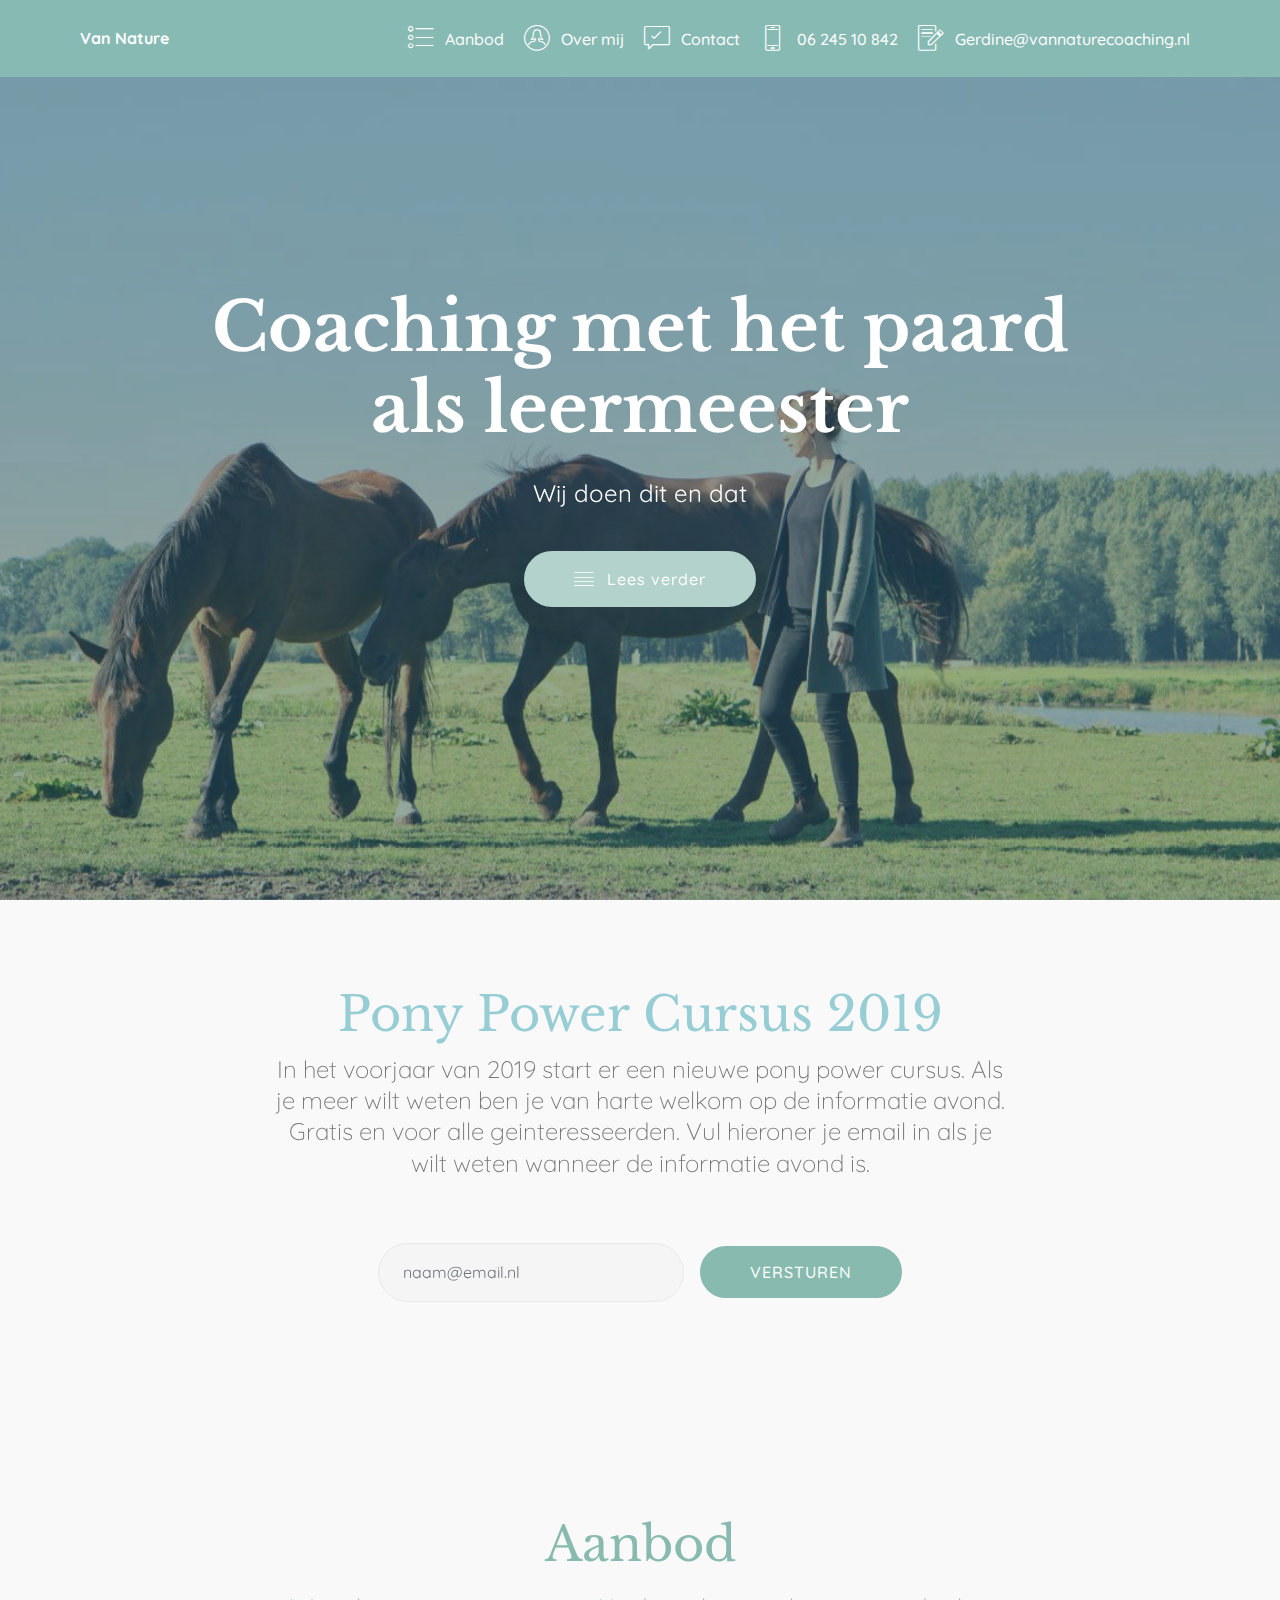
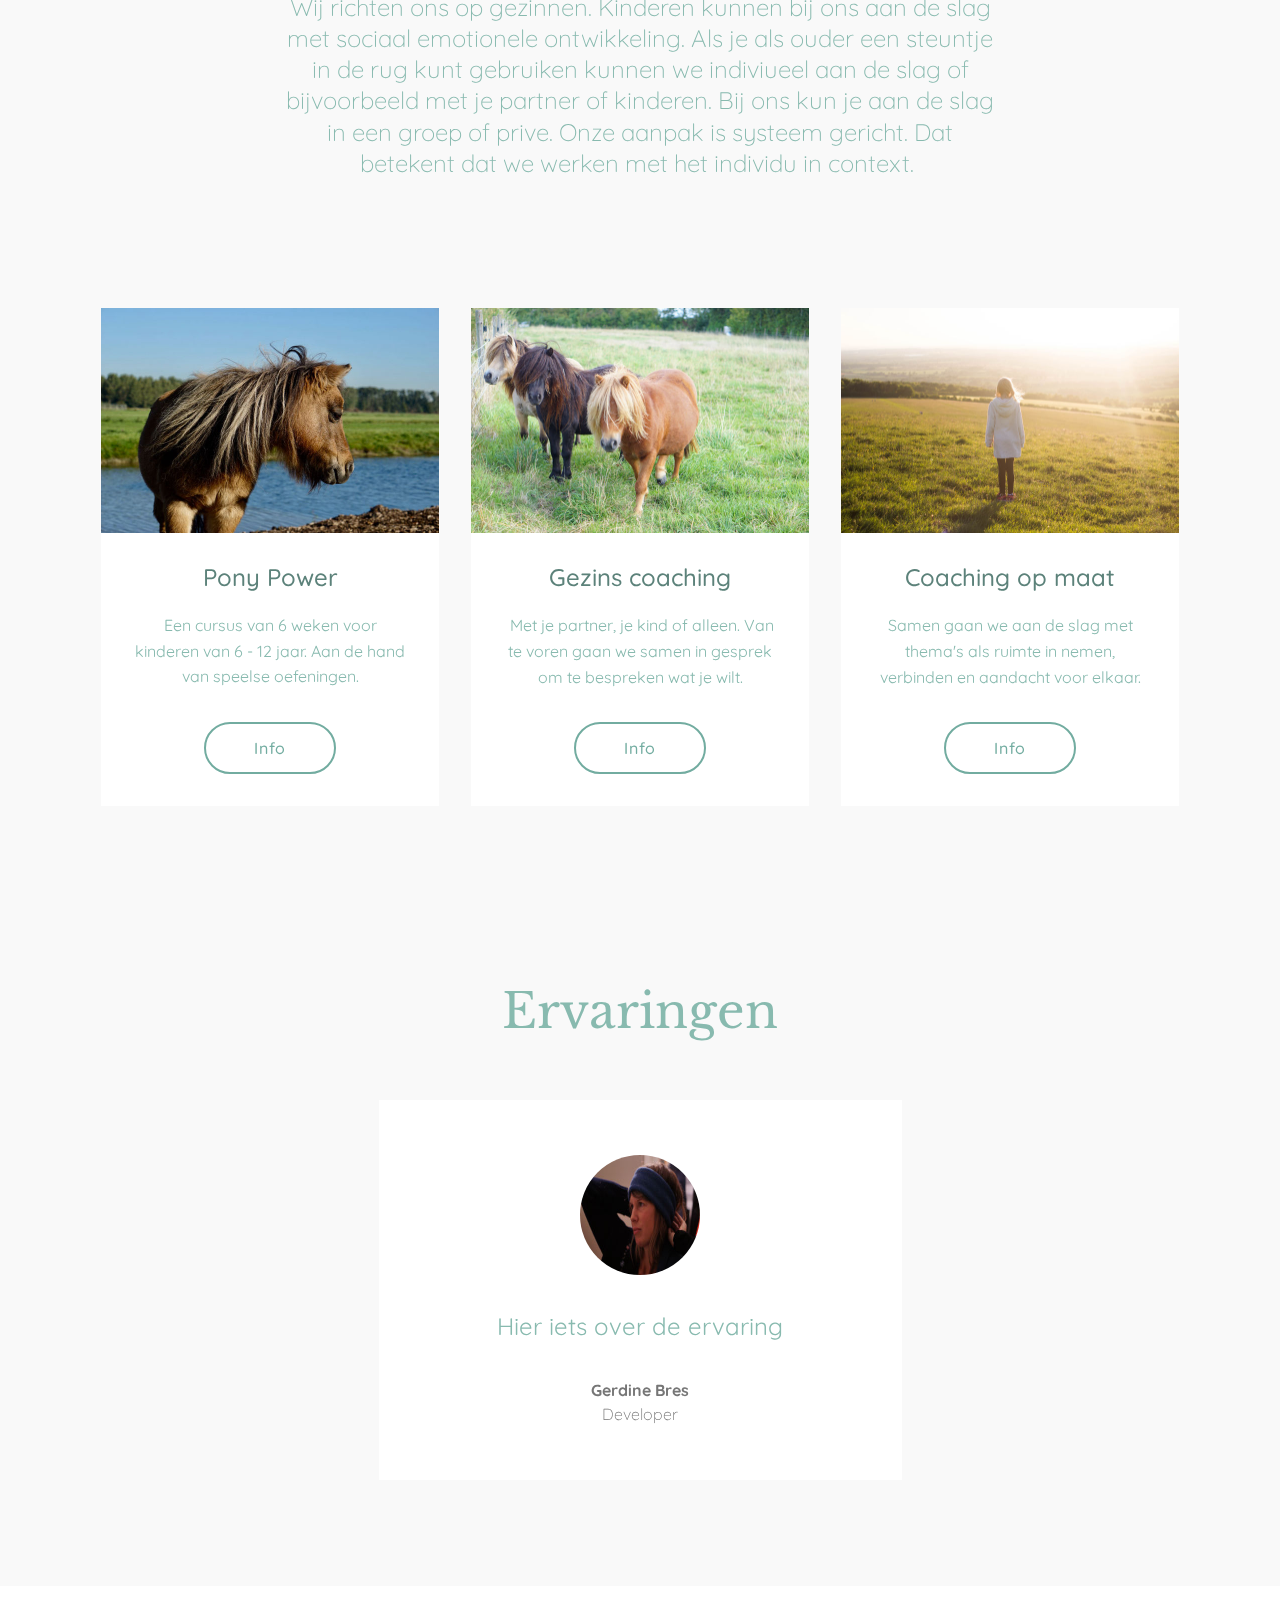
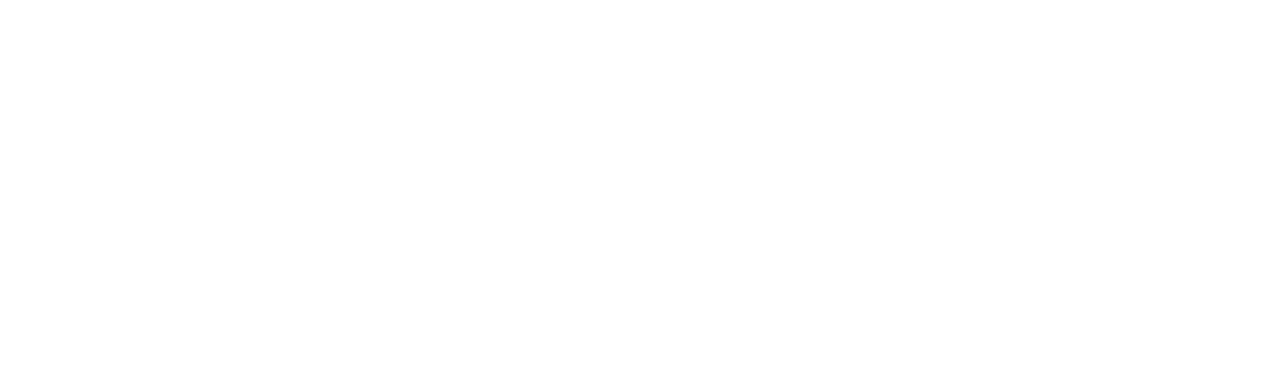
==== commit 91ff8835: "Updated all pages" ====
--- a/index.html
+++ b/index.html
@@ -14,9 +14,8 @@
   <link rel="stylesheet" href="assets/bootstrap/css/bootstrap.min.css">
   <link rel="stylesheet" href="assets/bootstrap/css/bootstrap-grid.min.css">
   <link rel="stylesheet" href="assets/bootstrap/css/bootstrap-reboot.min.css">
+  <link rel="stylesheet" href="assets/dropdown/css/style.css">
   <link rel="stylesheet" href="assets/socicon/css/styles.css">
-  <link rel="stylesheet" href="assets/animatecss/animate.min.css">
-  <link rel="stylesheet" href="assets/dropdown/css/style.css">
   <link rel="stylesheet" href="assets/theme/css/style.css">
   <link rel="stylesheet" href="assets/mobirise/css/mbr-additional.css" type="text/css">
   
@@ -28,7 +27,7 @@
 
     
 
-    <nav class="navbar navbar-expand beta-menu navbar-dropdown align-items-center navbar-fixed-top navbar-toggleable-sm bg-color transparent">
+    <nav class="navbar navbar-expand beta-menu navbar-dropdown align-items-center navbar-fixed-top navbar-toggleable-sm">
         <button class="navbar-toggler navbar-toggler-right" type="button" data-toggle="collapse" data-target="#navbarSupportedContent" aria-controls="navbarSupportedContent" aria-expanded="false" aria-label="Toggle navigation">
             <div class="hamburger">
                 <span></span>
@@ -40,25 +39,25 @@
         <div class="menu-logo">
             <div class="navbar-brand">
                 
-                <span class="navbar-caption-wrap"><a class="navbar-caption text-white display-4" href="https://mobirise.co">
+                <span class="navbar-caption-wrap"><a class="navbar-caption text-white display-4" href="index.html">
                         Van Nature</a></span>
             </div>
         </div>
         <div class="collapse navbar-collapse" id="navbarSupportedContent">
-            <ul class="navbar-nav nav-dropdown nav-right" data-app-modern-menu="true"><li class="nav-item">
-                    <a class="nav-link link text-white display-4" href="https://mobirise.co"><span class="mbri-user2 mbr-iconfont mbr-iconfont-btn"></span>
+            <ul class="navbar-nav nav-dropdown nav-right" data-app-modern-menu="true"><li class="nav-item dropdown">
+                    <a class="nav-link link text-white display-4" href="page4.html" aria-expanded="false"><span class="mbri-bulleted-list mbr-iconfont mbr-iconfont-btn"></span>Aanbod</a>
+                </li><li class="nav-item dropdown">
+                    <a class="nav-link link text-white display-4" href="page2.html" aria-expanded="false"><span class="mbri-user2 mbr-iconfont mbr-iconfont-btn"></span>
                         
                         Over mij</a>
-                </li><li class="nav-item">
-                    <a class="nav-link link text-white display-4" href="https://mobirise.co"><span class="mbri-bulleted-list mbr-iconfont mbr-iconfont-btn"></span>Aanbod</a>
                 </li><li class="nav-item"><a class="nav-link link text-white display-4" href="https://mobirise.co"><span class="mbri-cust-feedback mbr-iconfont mbr-iconfont-btn"></span>
-                        Contact</a></li><li class="nav-item"><a class="nav-link link text-white display-4" href="https://mobirise.co">&nbsp; &nbsp; &nbsp;&nbsp;</a></li><li class="nav-item"><a class="nav-link link text-white display-4" href="tel:06 5577 5917"><span class="mbri-mobile2 mbr-iconfont mbr-iconfont-btn"></span>06 245 10 842</a></li><li class="nav-item"><a class="nav-link link text-white display-4" href="https://mobirise.co"><span class="mbri-edit mbr-iconfont mbr-iconfont-btn"></span>Gerdine@vannaturecoaching.nl</a></li></ul>
+                        Contact</a></li><li class="nav-item"><a class="nav-link link text-white display-4" href="tel:06 5577 5917"><span class="mbri-mobile2 mbr-iconfont mbr-iconfont-btn"></span>06 245 10 842</a></li><li class="nav-item"><a class="nav-link link text-white display-4" href="https://mobirise.co"><span class="mbri-edit mbr-iconfont mbr-iconfont-btn"></span>Gerdine@vannaturecoaching.nl</a></li></ul>
             
         </div>
     </nav>
 </section>
 
-<section class="engine"><a href="https://mobirise.info/c">free website builder</a></section><section class="cid-r8qT0mQDrl mbr-fullscreen mbr-parallax-background" id="header2-o">
+<section class="engine"><a href="https://mobirise.info/w">free html5 templates</a></section><section class="cid-r8qT0mQDrl mbr-fullscreen mbr-parallax-background" id="header2-o">
 
     
 
@@ -72,11 +71,39 @@
                 <p class="mbr-text pb-3 mbr-fonts-style display-5">
                     Wij doen dit en dat
                 </p>
-                <div class="mbr-section-btn"><a class="btn btn-md btn-secondary display-4" href="https://mobirise.co">Lees verder</a></div>
-            </div>
-        </div>
-    </div>
-    
+                <div class="mbr-section-btn"><a class="btn btn-md btn-secondary display-4" href="page2.html"><span class="mbri-align-justify mbr-iconfont mbr-iconfont-btn" style="font-size: 20px;"></span>Lees verder</a></div>
+            </div>
+        </div>
+    </div>
+    
+</section>
+
+<section class="mbr-section form3 cid-r8sQKrhMLE" id="form3-2i">
+
+    
+
+    
+
+    <div class="container">
+        <div class="row justify-content-center">
+            <div class="title col-12 col-lg-8">
+                <h2 class="align-center pb-2 mbr-fonts-style display-2">Pony Power Cursus 2019</h2>
+                <h3 class="mbr-section-subtitle align-center pb-5 mbr-light mbr-fonts-style display-5">In het voorjaar van 2019 start er een nieuwe pony power cursus. Als je meer wilt weten ben je van harte welkom op de informatie avond. Gratis en voor alle geinteresseerden. Vul hieroner je email in als je wilt weten wanneer de informatie avond is.</h3>
+            </div>
+        </div>
+
+        <div class="row py-2 justify-content-center">
+            <div class="col-12 col-lg-6  col-md-8 " data-form-type="formoid">
+                <div data-form-alert="" hidden="">Bedankt voor het invullen!</div>
+                <form class="mbr-form" action="https://mobirise.com/" method="post" data-form-title="Mobirise Form"><input type="hidden" name="email" data-form-email="true" value="nkNyF6frvNLmPmAPWqrbtGW7NY5v8xHQGJT95L0xFzzJt4lxPbD9UZqw4Y56mHVMqJ35lhLlB9+rbla0Fz4WBd2+sPj7FiJuOq8GqaZYwFOZUbFom+hBPKjcK1ddqX26">
+                    <div class="mbr-subscribe input-group">
+                        <input class="form-control" type="email" name="email" placeholder="naam@email.nl" data-form-field="Email" required="" id="email-form3-2i">
+                        <span class="input-group-btn"><button href="" type="submit" class="btn btn-primary display-4">VERSTUREN</button></span>
+                    </div>
+                </form>
+            </div>
+        </div>
+    </div>
 </section>
 
 <section class="mbr-section content4 cid-r8qNDAJxV4" id="content4-b">
@@ -114,7 +141,7 @@
                             Een cursus van 6 weken voor kinderen van 6 - 12 jaar. Aan de hand van speelse oefeningen.
                         </p>
                     </div>
-                    <div class="mbr-section-btn text-center"><a href="https://mobirise.co" class="btn btn-secondary-outline display-4">Info</a></div>
+                    <div class="mbr-section-btn text-center"><a href="page4.html#header1-2s" class="btn btn-secondary-outline display-4">Info</a></div>
                 </div>
             </div>
 
@@ -126,10 +153,9 @@
                     <div class="card-box">
                         <h4 class="card-title mbr-fonts-style display-5">
                             Gezins coaching</h4>
-                        <p class="mbr-text mbr-fonts-style display-7">Samen gaan we aan de slag met thema's als ruimte in nemen, verbinden en aandacht voor elkaar. Met je partner, je kind of alleen. Van te voren gaan we samen in gesprek om te bespreken wat je graag zou willen bereiken.
-                        </p>
-                    </div>
-                    <div class="mbr-section-btn text-center"><a href="https://mobirise.co" class="btn btn-secondary-outline display-4">
+                        <p class="mbr-text mbr-fonts-style display-7">&nbsp;Met je partner, je kind of alleen. Van te voren gaan we samen in gesprek om te bespreken wat je wilt.</p>
+                    </div>
+                    <div class="mbr-section-btn text-center"><a href="page4.html#content4-25" class="btn btn-secondary-outline display-4">
                             Info</a></div>
                 </div>
             </div>
@@ -142,9 +168,9 @@
                     <div class="card-box">
                         <h4 class="card-title mbr-fonts-style display-5">Coaching op maat</h4>
                         <p class="mbr-text mbr-fonts-style display-7">
-                            Als je te lang niet met je natuur verbonden bent kun je moe worden, cynisch, en depressief. Aan de hand van een intake onderzoeken we wat voor jouw een waardevol resultaat is.&nbsp;</p>
-                    </div>
-                    <div class="mbr-section-btn text-center"><a href="https://mobirise.co" class="btn btn-secondary-outline display-4">
+                            Samen gaan we aan de slag met thema's als ruimte in nemen, verbinden en aandacht voor elkaar.</p>
+                    </div>
+                    <div class="mbr-section-btn text-center"><a href="page4.html#content4-2a" class="btn btn-secondary-outline display-4">
                             Info</a></div>
                 </div>
             </div>
@@ -191,7 +217,7 @@
                         <div class="testimonial-photo">
                             <img src="assets/images/dsc05254-240x160.jpg" alt="" title="">
                         </div>
-                        <p class="mbr-text mbr-fonts-style display-7">Hier iets over de ervaring</p>
+                        <p class="mbr-text mbr-fonts-style display-5">Hier iets over de ervaring</p>
                     </div>
                     <div class="card-footer">
                         <div class="mbr-author-name mbr-bold mbr-fonts-style display-7">
@@ -280,11 +306,7 @@
                                 <span class="socicon-youtube socicon mbr-iconfont mbr-iconfont-social"></span>
                             </a>
                         </div>
-                        <div class="soc-item">
-                            <a href="https://instagram.com/mobirise" target="_blank">
-                                <span class="socicon-instagram socicon mbr-iconfont mbr-iconfont-social"></span>
-                            </a>
-                        </div>
+                        
                         
                         
                     </div>
@@ -300,14 +322,13 @@
   <script src="assets/tether/tether.min.js"></script>
   <script src="assets/bootstrap/js/bootstrap.min.js"></script>
   <script src="assets/smoothscroll/smooth-scroll.js"></script>
+  <script src="assets/dropdown/js/script.min.js"></script>
   <script src="assets/touchswipe/jquery.touch-swipe.min.js"></script>
-  <script src="assets/viewportchecker/jquery.viewportchecker.js"></script>
   <script src="assets/parallax/jarallax.min.js"></script>
-  <script src="assets/dropdown/js/script.min.js"></script>
   <script src="assets/theme/js/script.js"></script>
+  <script src="assets/formoid/formoid.min.js"></script>
   
   
  <div id="scrollToTop" class="scrollToTop mbr-arrow-up"><a style="text-align: center;"><i></i></a></div>
-    <input name="animation" type="hidden">
   </body>
 </html>--- a/assets/mobirise/css/mbr-additional.css
+++ b/assets/mobirise/css/mbr-additional.css
@@ -1777,10 +1777,112 @@
 .cid-r8qT0mQDrl {
   background-image: url("../../../assets/images/dsc04925-1214x809.jpg");
 }
+.cid-r8sQKrhMLE {
+  padding-top: 90px;
+  padding-bottom: 90px;
+  background-color: #f9f9f9;
+}
+.cid-r8sQKrhMLE .mbr-section-subtitle {
+  color: #767676;
+}
+.cid-r8sQKrhMLE .formoid {
+  margin: auto;
+}
+.cid-r8sQKrhMLE .form-control {
+  padding-left: 1.5rem;
+  padding-right: 1.5rem;
+}
+.cid-r8sQKrhMLE a.btn {
+  flex: 0 0 auto;
+  -webkit-flex: 0 0 auto;
+}
+.cid-r8sQKrhMLE .input-group-btn {
+  align-self: center;
+  -webkit-align-self: center;
+  z-index: 3;
+}
+.cid-r8sQKrhMLE .input-group-btn .btn {
+  padding-top: 1rem;
+  padding-bottom: 1rem;
+  border-top-right-radius: 3px;
+  border-bottom-right-radius: 3px;
+}
+.cid-r8sQKrhMLE a:not([href]):not([tabindex]) {
+  color: #fff;
+}
+.cid-r8sQKrhMLE a.btn-white:not([href]):not([tabindex]) {
+  color: #333;
+}
+.cid-r8sQKrhMLE .mbr-subscribe .input-group-btn {
+  display: inline-block;
+}
+.cid-r8sQKrhMLE .mbr-subscribe .input-group-btn button,
+.cid-r8sQKrhMLE .mbr-subscribe .input-group-btn a {
+  margin-top: 0 !important;
+  margin-bottom: 0 !important;
+}
+@media (max-width: 350px) {
+  .cid-r8sQKrhMLE .mbr-subscribe {
+    flex-direction: column;
+    -webkit-flex-direction: column;
+  }
+  .cid-r8sQKrhMLE input[type="email"] {
+    width: 100%;
+    margin-bottom: 2px;
+  }
+  .cid-r8sQKrhMLE .input-group-btn {
+    width: 100%;
+  }
+  .cid-r8sQKrhMLE .input-group-btn .btn {
+    border-radius: 3px;
+  }
+}
+@media (max-width: 768px) {
+  .cid-r8sQKrhMLE .input-group-btn a.btn {
+    width: 100%;
+  }
+  .cid-r8sQKrhMLE .input-group-btn {
+    width: calc(92%);
+  }
+  .cid-r8sQKrhMLE .input-group-btn button[type="submit"] {
+    width: 100%;
+  }
+  .cid-r8sQKrhMLE .input-group {
+    display: -webkit-flex;
+    flex-direction: column;
+    flex-wrap: wrap;
+    margin: auto;
+    max-width: 300px;
+    -webkit-flex-direction: column;
+    -webkit-flex-wrap: wrap;
+  }
+  .cid-r8sQKrhMLE .input-group input[type="email"] {
+    width: 100%;
+    margin-bottom: 3px;
+  }
+  .cid-r8sQKrhMLE .input-group span {
+    display: inline;
+    padding-left: 0;
+    padding-right: 0;
+  }
+  .cid-r8sQKrhMLE .input-group-btn button,
+  .cid-r8sQKrhMLE .input-group-btn a {
+    margin-left: 0 !important;
+    margin-right: 0 !important;
+  }
+}
+@media (min-width: 769px) {
+  .cid-r8sQKrhMLE .mbr-subscribe > * {
+    margin: 0 0.5rem;
+  }
+}
+.cid-r8sQKrhMLE H2 {
+  color: #97cdd4;
+}
 .cid-r8qNDAJxV4 {
   padding-top: 120px;
-  padding-bottom: 120px;
-  background-color: #ffffff;
+  padding-bottom: 0px;
+  background-color: #f9f9f9;
 }
 .cid-r8qNDAJxV4 .mbr-section-subtitle {
   color: #88baaf;
@@ -1792,7 +1894,7 @@
 .cid-r8qTrAtr4J {
   padding-top: 105px;
   padding-bottom: 105px;
-  background-color: #b2d2cb;
+  background-color: #f9f9f9;
 }
 .cid-r8qTrAtr4J .card-box {
   padding: 0 2rem;
@@ -1837,7 +1939,7 @@
 .cid-r8qRCjasQz {
   padding-top: 60px;
   padding-bottom: 0px;
-  background-color: #ffffff;
+  background-color: #f9f9f9;
 }
 .cid-r8qRCjasQz .mbr-section-subtitle {
   color: #88baaf;
@@ -1849,7 +1951,7 @@
 .cid-r8qS6i1QYA {
   padding-top: 0px;
   padding-bottom: 90px;
-  background-color: #ffffff;
+  background-color: #f9f9f9;
 }
 .cid-r8qS6i1QYA .mbr-section-subtitle {
   color: #767676;
@@ -1860,7 +1962,7 @@
   flex-wrap: wrap;
 }
 .cid-r8qS6i1QYA .mbr-text {
-  color: #767676;
+  color: #88baaf;
 }
 .cid-r8qS6i1QYA .mbr-author-desc {
   display: block;
@@ -1972,3 +2074,2186 @@
     -webkit-justify-content: center;
   }
 }
+.cid-r8sk2SJiyk {
+  background: #f9f9f9;
+  padding-top: 120px;
+  padding-bottom: 0px;
+}
+.cid-r8sk2SJiyk .image-block {
+  margin: auto;
+}
+.cid-r8sk2SJiyk figcaption {
+  position: relative;
+}
+.cid-r8sk2SJiyk figcaption div {
+  position: absolute;
+  bottom: 0;
+  width: 100%;
+}
+@media (max-width: 768px) {
+  .cid-r8sk2SJiyk .image-block {
+    width: 100% !important;
+  }
+}
+.cid-r8sdyvc9zH {
+  padding-top: 45px;
+  padding-bottom: 60px;
+  background-color: #f9f9f9;
+}
+.cid-r8sdyvc9zH .mbr-section-subtitle {
+  color: #5c827a;
+  text-align: left;
+}
+.cid-r8sdyvc9zH H2 {
+  color: #88bab4;
+  text-align: left;
+}
+.cid-r8skxKEZ9u {
+  padding-top: 0px;
+  padding-bottom: 0px;
+  background-color: #f9f9f9;
+}
+.cid-r8skxKEZ9u .line {
+  background-color: #88baaf;
+  color: #88baaf;
+  align: center;
+  height: 2px;
+  margin: 0 auto;
+}
+.cid-r8skxKEZ9u .section-text {
+  padding: 2rem 0;
+  color: #2a5a6b;
+}
+.cid-r8skxKEZ9u .inner-container {
+  margin: 0 auto;
+}
+@media (max-width: 768px) {
+  .cid-r8skxKEZ9u .inner-container {
+    width: 100% !important;
+  }
+}
+.cid-r8skyP3FWU {
+  padding-top: 60px;
+  padding-bottom: 60px;
+  background-color: #f9f9f9;
+}
+.cid-r8skyP3FWU .mbr-section-subtitle {
+  color: #5c827a;
+  text-align: left;
+}
+.cid-r8skyP3FWU H2 {
+  color: #88bab4;
+  text-align: left;
+}
+.cid-r8sbUVaoCe {
+  padding-top: 0px;
+  padding-bottom: 60px;
+  background-color: #f9f9f9;
+}
+.cid-r8sbUVaoCe .mbr-section-subtitle {
+  color: #5c827a;
+  text-align: left;
+}
+.cid-r8sbUVaoCe H2 {
+  color: #88bab4;
+  text-align: left;
+}
+.cid-r8sprHIjSG {
+  padding-top: 0px;
+  padding-bottom: 0px;
+  background-color: #f9f9f9;
+}
+.cid-r8sprHIjSG .line {
+  background-color: #88baaf;
+  color: #88baaf;
+  align: center;
+  height: 2px;
+  margin: 0 auto;
+}
+.cid-r8sprHIjSG .section-text {
+  padding: 2rem 0;
+  color: #2a5a6b;
+}
+.cid-r8sprHIjSG .inner-container {
+  margin: 0 auto;
+}
+@media (max-width: 768px) {
+  .cid-r8sprHIjSG .inner-container {
+    width: 100% !important;
+  }
+}
+.cid-r8rbdnkQPX .navbar {
+  padding: .5rem 0;
+  background: #88bab4;
+  transition: none;
+  min-height: 77px;
+}
+.cid-r8rbdnkQPX .navbar-dropdown.bg-color.transparent.opened {
+  background: #88bab4;
+}
+.cid-r8rbdnkQPX a {
+  font-style: normal;
+}
+.cid-r8rbdnkQPX .nav-item span {
+  padding-right: 0.4em;
+  line-height: 0.5em;
+  vertical-align: text-bottom;
+  position: relative;
+  text-decoration: none;
+}
+.cid-r8rbdnkQPX .nav-item a {
+  display: -webkit-flex;
+  align-items: center;
+  justify-content: center;
+  padding: 0.7rem 0 !important;
+  margin: 0rem .65rem !important;
+  -webkit-align-items: center;
+  -webkit-justify-content: center;
+}
+.cid-r8rbdnkQPX .nav-item:focus,
+.cid-r8rbdnkQPX .nav-link:focus {
+  outline: none;
+}
+.cid-r8rbdnkQPX .btn {
+  padding: 0.4rem 1.5rem;
+  display: -webkit-inline-flex;
+  align-items: center;
+  -webkit-align-items: center;
+}
+.cid-r8rbdnkQPX .btn .mbr-iconfont {
+  font-size: 1.6rem;
+}
+.cid-r8rbdnkQPX .menu-logo {
+  margin-right: auto;
+}
+.cid-r8rbdnkQPX .menu-logo .navbar-brand {
+  display: -webkit-flex;
+  margin-left: 5rem;
+  padding: 0;
+  transition: padding .2s;
+  min-height: 3.8rem;
+  align-items: center;
+  -webkit-align-items: center;
+}
+.cid-r8rbdnkQPX .menu-logo .navbar-brand .navbar-caption-wrap {
+  display: -webkit-flex;
+  -webkit-align-items: center;
+  align-items: center;
+  word-break: break-word;
+  min-width: 7rem;
+  margin: .3rem 0;
+}
+.cid-r8rbdnkQPX .menu-logo .navbar-brand .navbar-caption-wrap .navbar-caption {
+  line-height: 1.2rem !important;
+  padding-right: 2rem;
+}
+.cid-r8rbdnkQPX .menu-logo .navbar-brand .navbar-logo {
+  font-size: 4rem;
+  transition: font-size 0.25s;
+}
+.cid-r8rbdnkQPX .menu-logo .navbar-brand .navbar-logo img {
+  display: -webkit-flex;
+}
+.cid-r8rbdnkQPX .menu-logo .navbar-brand .navbar-logo .mbr-iconfont {
+  transition: font-size 0.25s;
+}
+.cid-r8rbdnkQPX .navbar-toggleable-sm .navbar-collapse {
+  justify-content: flex-end;
+  -webkit-justify-content: flex-end;
+  padding-right: 5rem;
+  width: auto;
+}
+.cid-r8rbdnkQPX .navbar-toggleable-sm .navbar-collapse .navbar-nav {
+  flex-wrap: wrap;
+  -webkit-flex-wrap: wrap;
+  padding-left: 0;
+}
+.cid-r8rbdnkQPX .navbar-toggleable-sm .navbar-collapse .navbar-nav .nav-item {
+  -webkit-align-self: center;
+  align-self: center;
+}
+.cid-r8rbdnkQPX .navbar-toggleable-sm .navbar-collapse .navbar-buttons {
+  padding-left: 0;
+  padding-bottom: 0;
+}
+.cid-r8rbdnkQPX .dropdown .dropdown-menu {
+  background: #88bab4;
+  display: none;
+  position: absolute;
+  min-width: 5rem;
+  padding-top: 1.4rem;
+  padding-bottom: 1.4rem;
+  text-align: left;
+}
+.cid-r8rbdnkQPX .dropdown .dropdown-menu .dropdown-item {
+  width: auto;
+  padding: 0.235em 1.5385em 0.235em 1.5385em !important;
+}
+.cid-r8rbdnkQPX .dropdown .dropdown-menu .dropdown-item::after {
+  right: 0.5rem;
+}
+.cid-r8rbdnkQPX .dropdown .dropdown-menu .dropdown-submenu {
+  margin: 0;
+}
+.cid-r8rbdnkQPX .dropdown.open > .dropdown-menu {
+  display: block;
+}
+.cid-r8rbdnkQPX .navbar-toggleable-sm.opened:after {
+  position: absolute;
+  width: 100vw;
+  height: 100vh;
+  content: '';
+  background-color: rgba(0, 0, 0, 0.1);
+  left: 0;
+  bottom: 0;
+  transform: translateY(100%);
+  -webkit-transform: translateY(100%);
+  z-index: 1000;
+}
+.cid-r8rbdnkQPX .navbar.navbar-short {
+  min-height: 60px;
+  transition: all .2s;
+}
+.cid-r8rbdnkQPX .navbar.navbar-short .navbar-toggler-right {
+  top: 20px;
+}
+.cid-r8rbdnkQPX .navbar.navbar-short .navbar-logo a {
+  font-size: 2.5rem !important;
+  line-height: 2.5rem;
+  transition: font-size 0.25s;
+}
+.cid-r8rbdnkQPX .navbar.navbar-short .navbar-logo a .mbr-iconfont {
+  font-size: 2.5rem !important;
+}
+.cid-r8rbdnkQPX .navbar.navbar-short .navbar-logo a img {
+  height: 3rem !important;
+}
+.cid-r8rbdnkQPX .navbar.navbar-short .navbar-brand {
+  min-height: 3rem;
+}
+.cid-r8rbdnkQPX button.navbar-toggler {
+  width: 31px;
+  height: 18px;
+  cursor: pointer;
+  transition: all .2s;
+  top: 1.5rem;
+  right: 1rem;
+}
+.cid-r8rbdnkQPX button.navbar-toggler:focus {
+  outline: none;
+}
+.cid-r8rbdnkQPX button.navbar-toggler .hamburger span {
+  position: absolute;
+  right: 0;
+  width: 30px;
+  height: 2px;
+  border-right: 5px;
+  background-color: #ffffff;
+}
+.cid-r8rbdnkQPX button.navbar-toggler .hamburger span:nth-child(1) {
+  top: 0;
+  transition: all .2s;
+}
+.cid-r8rbdnkQPX button.navbar-toggler .hamburger span:nth-child(2) {
+  top: 8px;
+  transition: all .15s;
+}
+.cid-r8rbdnkQPX button.navbar-toggler .hamburger span:nth-child(3) {
+  top: 8px;
+  transition: all .15s;
+}
+.cid-r8rbdnkQPX button.navbar-toggler .hamburger span:nth-child(4) {
+  top: 16px;
+  transition: all .2s;
+}
+.cid-r8rbdnkQPX nav.opened .hamburger span:nth-child(1) {
+  top: 8px;
+  width: 0;
+  opacity: 0;
+  right: 50%;
+  transition: all .2s;
+}
+.cid-r8rbdnkQPX nav.opened .hamburger span:nth-child(2) {
+  -webkit-transform: rotate(45deg);
+  transform: rotate(45deg);
+  transition: all .25s;
+}
+.cid-r8rbdnkQPX nav.opened .hamburger span:nth-child(3) {
+  -webkit-transform: rotate(-45deg);
+  transform: rotate(-45deg);
+  transition: all .25s;
+}
+.cid-r8rbdnkQPX nav.opened .hamburger span:nth-child(4) {
+  top: 8px;
+  width: 0;
+  opacity: 0;
+  right: 50%;
+  transition: all .2s;
+}
+.cid-r8rbdnkQPX .collapsed.navbar-expand {
+  flex-direction: column;
+  -webkit-flex-direction: column;
+}
+.cid-r8rbdnkQPX .collapsed .btn {
+  display: -webkit-flex;
+}
+.cid-r8rbdnkQPX .collapsed .navbar-collapse {
+  display: none !important;
+  padding-right: 0 !important;
+}
+.cid-r8rbdnkQPX .collapsed .navbar-collapse.collapsing,
+.cid-r8rbdnkQPX .collapsed .navbar-collapse.show {
+  display: block !important;
+}
+.cid-r8rbdnkQPX .collapsed .navbar-collapse.collapsing .navbar-nav,
+.cid-r8rbdnkQPX .collapsed .navbar-collapse.show .navbar-nav {
+  display: block;
+  text-align: center;
+}
+.cid-r8rbdnkQPX .collapsed .navbar-collapse.collapsing .navbar-nav .nav-item,
+.cid-r8rbdnkQPX .collapsed .navbar-collapse.show .navbar-nav .nav-item {
+  clear: both;
+}
+.cid-r8rbdnkQPX .collapsed .navbar-collapse.collapsing .navbar-nav .nav-item:last-child,
+.cid-r8rbdnkQPX .collapsed .navbar-collapse.show .navbar-nav .nav-item:last-child {
+  margin-bottom: 1rem;
+}
+.cid-r8rbdnkQPX .collapsed .navbar-collapse.collapsing .navbar-buttons,
+.cid-r8rbdnkQPX .collapsed .navbar-collapse.show .navbar-buttons {
+  text-align: center;
+}
+.cid-r8rbdnkQPX .collapsed .navbar-collapse.collapsing .navbar-buttons:last-child,
+.cid-r8rbdnkQPX .collapsed .navbar-collapse.show .navbar-buttons:last-child {
+  margin-bottom: 1rem;
+}
+.cid-r8rbdnkQPX .collapsed button.navbar-toggler {
+  display: block;
+}
+.cid-r8rbdnkQPX .collapsed .navbar-brand {
+  margin-left: 1rem !important;
+}
+.cid-r8rbdnkQPX .collapsed .navbar-toggleable-sm {
+  flex-direction: column;
+  -webkit-flex-direction: column;
+}
+.cid-r8rbdnkQPX .collapsed .dropdown .dropdown-menu {
+  width: 100%;
+  text-align: center;
+  position: relative;
+  opacity: 0;
+  display: block;
+  height: 0;
+  visibility: hidden;
+  padding: 0;
+  transition-duration: .5s;
+  transition-property: opacity,padding,height;
+}
+.cid-r8rbdnkQPX .collapsed .dropdown.open > .dropdown-menu {
+  position: relative;
+  opacity: 1;
+  height: auto;
+  padding: 1.4rem 0;
+  visibility: visible;
+}
+.cid-r8rbdnkQPX .collapsed .dropdown .dropdown-submenu {
+  left: 0;
+  text-align: center;
+  width: 100%;
+}
+.cid-r8rbdnkQPX .collapsed .dropdown .dropdown-toggle[data-toggle="dropdown-submenu"]::after {
+  margin-top: 0;
+  position: inherit;
+  right: 0;
+  top: 50%;
+  display: inline-block;
+  width: 0;
+  height: 0;
+  margin-left: .3em;
+  vertical-align: middle;
+  content: "";
+  border-top: .30em solid;
+  border-right: .30em solid transparent;
+  border-left: .30em solid transparent;
+}
+@media (max-width: 991px) {
+  .cid-r8rbdnkQPX .navbar-expand {
+    flex-direction: column;
+    -webkit-flex-direction: column;
+  }
+  .cid-r8rbdnkQPX img {
+    height: 3.8rem !important;
+  }
+  .cid-r8rbdnkQPX .btn {
+    display: -webkit-flex;
+  }
+  .cid-r8rbdnkQPX button.navbar-toggler {
+    display: block;
+  }
+  .cid-r8rbdnkQPX .navbar-brand {
+    margin-left: 1rem !important;
+  }
+  .cid-r8rbdnkQPX .navbar-toggleable-sm {
+    flex-direction: column;
+    -webkit-flex-direction: column;
+  }
+  .cid-r8rbdnkQPX .navbar-collapse {
+    display: none !important;
+    padding-right: 0 !important;
+  }
+  .cid-r8rbdnkQPX .navbar-collapse.collapsing,
+  .cid-r8rbdnkQPX .navbar-collapse.show {
+    display: block !important;
+  }
+  .cid-r8rbdnkQPX .navbar-collapse.collapsing .navbar-nav,
+  .cid-r8rbdnkQPX .navbar-collapse.show .navbar-nav {
+    display: block;
+    text-align: center;
+  }
+  .cid-r8rbdnkQPX .navbar-collapse.collapsing .navbar-nav .nav-item,
+  .cid-r8rbdnkQPX .navbar-collapse.show .navbar-nav .nav-item {
+    clear: both;
+  }
+  .cid-r8rbdnkQPX .navbar-collapse.collapsing .navbar-nav .nav-item:last-child,
+  .cid-r8rbdnkQPX .navbar-collapse.show .navbar-nav .nav-item:last-child {
+    margin-bottom: 1rem;
+  }
+  .cid-r8rbdnkQPX .navbar-collapse.collapsing .navbar-buttons,
+  .cid-r8rbdnkQPX .navbar-collapse.show .navbar-buttons {
+    text-align: center;
+  }
+  .cid-r8rbdnkQPX .navbar-collapse.collapsing .navbar-buttons:last-child,
+  .cid-r8rbdnkQPX .navbar-collapse.show .navbar-buttons:last-child {
+    margin-bottom: 1rem;
+  }
+  .cid-r8rbdnkQPX .dropdown .dropdown-menu {
+    width: 100%;
+    text-align: center;
+    position: relative;
+    opacity: 0;
+    display: block;
+    height: 0;
+    visibility: hidden;
+    padding: 0;
+    transition-duration: .5s;
+    transition-property: opacity,padding,height;
+  }
+  .cid-r8rbdnkQPX .dropdown.open > .dropdown-menu {
+    position: relative;
+    opacity: 1;
+    height: auto;
+    padding: 1.4rem 0;
+    visibility: visible;
+  }
+  .cid-r8rbdnkQPX .dropdown .dropdown-submenu {
+    left: 0;
+    text-align: center;
+    width: 100%;
+  }
+  .cid-r8rbdnkQPX .dropdown .dropdown-toggle[data-toggle="dropdown-submenu"]::after {
+    margin-top: 0;
+    position: inherit;
+    right: 0;
+    top: 50%;
+    display: inline-block;
+    width: 0;
+    height: 0;
+    margin-left: .3em;
+    vertical-align: middle;
+    content: "";
+    border-top: .30em solid;
+    border-right: .30em solid transparent;
+    border-left: .30em solid transparent;
+  }
+}
+@media (min-width: 767px) {
+  .cid-r8rbdnkQPX .menu-logo {
+    flex-shrink: 0;
+    -webkit-flex-shrink: 0;
+  }
+}
+.cid-r8rbdnkQPX .navbar-collapse {
+  flex-basis: auto;
+  -webkit-flex-basis: auto;
+}
+.cid-r8rbdnkQPX .nav-link:hover,
+.cid-r8rbdnkQPX .dropdown-item:hover {
+  color: #2a5a6b !important;
+}
+.cid-r8spsrOwX0 {
+  padding-top: 60px;
+  padding-bottom: 120px;
+  background-color: #f9f9f9;
+}
+.cid-r8spsrOwX0 .mbr-section-subtitle {
+  color: #5c827a;
+  text-align: left;
+}
+.cid-r8spsrOwX0 H2 {
+  color: #88bab4;
+  text-align: left;
+}
+.cid-r8rbdr5dPn {
+  padding-top: 60px;
+  padding-bottom: 60px;
+  background-color: #88bab4;
+}
+@media (max-width: 767px) {
+  .cid-r8rbdr5dPn .content {
+    text-align: center;
+  }
+  .cid-r8rbdr5dPn .content > div:not(:last-child) {
+    margin-bottom: 2rem;
+  }
+}
+@media (max-width: 767px) {
+  .cid-r8rbdr5dPn .media-wrap {
+    margin-bottom: 1rem;
+  }
+}
+.cid-r8rbdr5dPn .media-wrap .mbr-iconfont-logo {
+  font-size: 7.5rem;
+  color: #f36;
+}
+.cid-r8rbdr5dPn .media-wrap img {
+  height: 6rem;
+}
+@media (max-width: 767px) {
+  .cid-r8rbdr5dPn .footer-lower .copyright {
+    margin-bottom: 1rem;
+    text-align: center;
+  }
+}
+.cid-r8rbdr5dPn .footer-lower hr {
+  margin: 1rem 0;
+  border-color: #fff;
+  opacity: .05;
+}
+.cid-r8rbdr5dPn .footer-lower .social-list {
+  padding-left: 0;
+  margin-bottom: 0;
+  list-style: none;
+  display: -webkit-flex;
+  flex-wrap: wrap;
+  justify-content: flex-end;
+  -webkit-justify-content: flex-end;
+  -webkit-flex-wrap: wrap;
+}
+.cid-r8rbdr5dPn .footer-lower .social-list .mbr-iconfont-social {
+  font-size: 1.3rem;
+  color: #fff;
+}
+.cid-r8rbdr5dPn .footer-lower .social-list .soc-item {
+  margin: 0 .5rem;
+}
+.cid-r8rbdr5dPn .footer-lower .social-list a {
+  margin: 0;
+  opacity: .5;
+  -webkit-transition: .2s linear;
+  transition: .2s linear;
+}
+.cid-r8rbdr5dPn .footer-lower .social-list a:hover {
+  opacity: 1;
+}
+@media (max-width: 767px) {
+  .cid-r8rbdr5dPn .footer-lower .social-list {
+    justify-content: center;
+    -webkit-justify-content: center;
+  }
+}
+.cid-r8sfYHy66X {
+  background-image: url("../../../assets/images/dsc04890-2000x1333.jpg");
+}
+.cid-r8sfYIw4yD {
+  padding-top: 0px;
+  padding-bottom: 0px;
+  background-color: #f9f9f9;
+}
+.cid-r8sfYIw4yD .line {
+  background-color: #88baaf;
+  color: #88baaf;
+  align: center;
+  height: 2px;
+  margin: 0 auto;
+}
+.cid-r8sfYIw4yD .section-text {
+  padding: 2rem 0;
+  color: #2a5a6b;
+}
+.cid-r8sfYIw4yD .inner-container {
+  margin: 0 auto;
+}
+@media (max-width: 768px) {
+  .cid-r8sfYIw4yD .inner-container {
+    width: 100% !important;
+  }
+}
+.cid-r8sfYIR5Tl {
+  padding-top: 45px;
+  padding-bottom: 45px;
+  background-color: #f9f9f9;
+}
+.cid-r8sfYIR5Tl .mbr-section-subtitle {
+  color: #5c827a;
+  text-align: left;
+}
+.cid-r8sfYIR5Tl H2 {
+  color: #88baaf;
+  text-align: left;
+}
+.cid-r8sfYJe0tj {
+  padding-top: 45px;
+  padding-bottom: 45px;
+  background-color: #f9f9f9;
+}
+.cid-r8sfYJe0tj .mbr-section-subtitle {
+  color: #5c827a;
+  text-align: left;
+}
+.cid-r8sfYJe0tj H2 {
+  color: #88bab4;
+  text-align: left;
+}
+.cid-r8sfYJCCY6 {
+  padding-top: 0px;
+  padding-bottom: 0px;
+  background-color: #f9f9f9;
+}
+.cid-r8sfYJCCY6 .line {
+  background-color: #88baaf;
+  color: #88baaf;
+  align: center;
+  height: 2px;
+  margin: 0 auto;
+}
+.cid-r8sfYJCCY6 .section-text {
+  padding: 2rem 0;
+  color: #2a5a6b;
+}
+.cid-r8sfYJCCY6 .inner-container {
+  margin: 0 auto;
+}
+@media (max-width: 768px) {
+  .cid-r8sfYJCCY6 .inner-container {
+    width: 100% !important;
+  }
+}
+.cid-r8sfYJWPVc .navbar {
+  padding: .5rem 0;
+  background: #88bab4;
+  transition: none;
+  min-height: 77px;
+}
+.cid-r8sfYJWPVc .navbar-dropdown.bg-color.transparent.opened {
+  background: #88bab4;
+}
+.cid-r8sfYJWPVc a {
+  font-style: normal;
+}
+.cid-r8sfYJWPVc .nav-item span {
+  padding-right: 0.4em;
+  line-height: 0.5em;
+  vertical-align: text-bottom;
+  position: relative;
+  text-decoration: none;
+}
+.cid-r8sfYJWPVc .nav-item a {
+  display: -webkit-flex;
+  align-items: center;
+  justify-content: center;
+  padding: 0.7rem 0 !important;
+  margin: 0rem .65rem !important;
+  -webkit-align-items: center;
+  -webkit-justify-content: center;
+}
+.cid-r8sfYJWPVc .nav-item:focus,
+.cid-r8sfYJWPVc .nav-link:focus {
+  outline: none;
+}
+.cid-r8sfYJWPVc .btn {
+  padding: 0.4rem 1.5rem;
+  display: -webkit-inline-flex;
+  align-items: center;
+  -webkit-align-items: center;
+}
+.cid-r8sfYJWPVc .btn .mbr-iconfont {
+  font-size: 1.6rem;
+}
+.cid-r8sfYJWPVc .menu-logo {
+  margin-right: auto;
+}
+.cid-r8sfYJWPVc .menu-logo .navbar-brand {
+  display: -webkit-flex;
+  margin-left: 5rem;
+  padding: 0;
+  transition: padding .2s;
+  min-height: 3.8rem;
+  align-items: center;
+  -webkit-align-items: center;
+}
+.cid-r8sfYJWPVc .menu-logo .navbar-brand .navbar-caption-wrap {
+  display: -webkit-flex;
+  -webkit-align-items: center;
+  align-items: center;
+  word-break: break-word;
+  min-width: 7rem;
+  margin: .3rem 0;
+}
+.cid-r8sfYJWPVc .menu-logo .navbar-brand .navbar-caption-wrap .navbar-caption {
+  line-height: 1.2rem !important;
+  padding-right: 2rem;
+}
+.cid-r8sfYJWPVc .menu-logo .navbar-brand .navbar-logo {
+  font-size: 4rem;
+  transition: font-size 0.25s;
+}
+.cid-r8sfYJWPVc .menu-logo .navbar-brand .navbar-logo img {
+  display: -webkit-flex;
+}
+.cid-r8sfYJWPVc .menu-logo .navbar-brand .navbar-logo .mbr-iconfont {
+  transition: font-size 0.25s;
+}
+.cid-r8sfYJWPVc .navbar-toggleable-sm .navbar-collapse {
+  justify-content: flex-end;
+  -webkit-justify-content: flex-end;
+  padding-right: 5rem;
+  width: auto;
+}
+.cid-r8sfYJWPVc .navbar-toggleable-sm .navbar-collapse .navbar-nav {
+  flex-wrap: wrap;
+  -webkit-flex-wrap: wrap;
+  padding-left: 0;
+}
+.cid-r8sfYJWPVc .navbar-toggleable-sm .navbar-collapse .navbar-nav .nav-item {
+  -webkit-align-self: center;
+  align-self: center;
+}
+.cid-r8sfYJWPVc .navbar-toggleable-sm .navbar-collapse .navbar-buttons {
+  padding-left: 0;
+  padding-bottom: 0;
+}
+.cid-r8sfYJWPVc .dropdown .dropdown-menu {
+  background: #88bab4;
+  display: none;
+  position: absolute;
+  min-width: 5rem;
+  padding-top: 1.4rem;
+  padding-bottom: 1.4rem;
+  text-align: left;
+}
+.cid-r8sfYJWPVc .dropdown .dropdown-menu .dropdown-item {
+  width: auto;
+  padding: 0.235em 1.5385em 0.235em 1.5385em !important;
+}
+.cid-r8sfYJWPVc .dropdown .dropdown-menu .dropdown-item::after {
+  right: 0.5rem;
+}
+.cid-r8sfYJWPVc .dropdown .dropdown-menu .dropdown-submenu {
+  margin: 0;
+}
+.cid-r8sfYJWPVc .dropdown.open > .dropdown-menu {
+  display: block;
+}
+.cid-r8sfYJWPVc .navbar-toggleable-sm.opened:after {
+  position: absolute;
+  width: 100vw;
+  height: 100vh;
+  content: '';
+  background-color: rgba(0, 0, 0, 0.1);
+  left: 0;
+  bottom: 0;
+  transform: translateY(100%);
+  -webkit-transform: translateY(100%);
+  z-index: 1000;
+}
+.cid-r8sfYJWPVc .navbar.navbar-short {
+  min-height: 60px;
+  transition: all .2s;
+}
+.cid-r8sfYJWPVc .navbar.navbar-short .navbar-toggler-right {
+  top: 20px;
+}
+.cid-r8sfYJWPVc .navbar.navbar-short .navbar-logo a {
+  font-size: 2.5rem !important;
+  line-height: 2.5rem;
+  transition: font-size 0.25s;
+}
+.cid-r8sfYJWPVc .navbar.navbar-short .navbar-logo a .mbr-iconfont {
+  font-size: 2.5rem !important;
+}
+.cid-r8sfYJWPVc .navbar.navbar-short .navbar-logo a img {
+  height: 3rem !important;
+}
+.cid-r8sfYJWPVc .navbar.navbar-short .navbar-brand {
+  min-height: 3rem;
+}
+.cid-r8sfYJWPVc button.navbar-toggler {
+  width: 31px;
+  height: 18px;
+  cursor: pointer;
+  transition: all .2s;
+  top: 1.5rem;
+  right: 1rem;
+}
+.cid-r8sfYJWPVc button.navbar-toggler:focus {
+  outline: none;
+}
+.cid-r8sfYJWPVc button.navbar-toggler .hamburger span {
+  position: absolute;
+  right: 0;
+  width: 30px;
+  height: 2px;
+  border-right: 5px;
+  background-color: #ffffff;
+}
+.cid-r8sfYJWPVc button.navbar-toggler .hamburger span:nth-child(1) {
+  top: 0;
+  transition: all .2s;
+}
+.cid-r8sfYJWPVc button.navbar-toggler .hamburger span:nth-child(2) {
+  top: 8px;
+  transition: all .15s;
+}
+.cid-r8sfYJWPVc button.navbar-toggler .hamburger span:nth-child(3) {
+  top: 8px;
+  transition: all .15s;
+}
+.cid-r8sfYJWPVc button.navbar-toggler .hamburger span:nth-child(4) {
+  top: 16px;
+  transition: all .2s;
+}
+.cid-r8sfYJWPVc nav.opened .hamburger span:nth-child(1) {
+  top: 8px;
+  width: 0;
+  opacity: 0;
+  right: 50%;
+  transition: all .2s;
+}
+.cid-r8sfYJWPVc nav.opened .hamburger span:nth-child(2) {
+  -webkit-transform: rotate(45deg);
+  transform: rotate(45deg);
+  transition: all .25s;
+}
+.cid-r8sfYJWPVc nav.opened .hamburger span:nth-child(3) {
+  -webkit-transform: rotate(-45deg);
+  transform: rotate(-45deg);
+  transition: all .25s;
+}
+.cid-r8sfYJWPVc nav.opened .hamburger span:nth-child(4) {
+  top: 8px;
+  width: 0;
+  opacity: 0;
+  right: 50%;
+  transition: all .2s;
+}
+.cid-r8sfYJWPVc .collapsed.navbar-expand {
+  flex-direction: column;
+  -webkit-flex-direction: column;
+}
+.cid-r8sfYJWPVc .collapsed .btn {
+  display: -webkit-flex;
+}
+.cid-r8sfYJWPVc .collapsed .navbar-collapse {
+  display: none !important;
+  padding-right: 0 !important;
+}
+.cid-r8sfYJWPVc .collapsed .navbar-collapse.collapsing,
+.cid-r8sfYJWPVc .collapsed .navbar-collapse.show {
+  display: block !important;
+}
+.cid-r8sfYJWPVc .collapsed .navbar-collapse.collapsing .navbar-nav,
+.cid-r8sfYJWPVc .collapsed .navbar-collapse.show .navbar-nav {
+  display: block;
+  text-align: center;
+}
+.cid-r8sfYJWPVc .collapsed .navbar-collapse.collapsing .navbar-nav .nav-item,
+.cid-r8sfYJWPVc .collapsed .navbar-collapse.show .navbar-nav .nav-item {
+  clear: both;
+}
+.cid-r8sfYJWPVc .collapsed .navbar-collapse.collapsing .navbar-nav .nav-item:last-child,
+.cid-r8sfYJWPVc .collapsed .navbar-collapse.show .navbar-nav .nav-item:last-child {
+  margin-bottom: 1rem;
+}
+.cid-r8sfYJWPVc .collapsed .navbar-collapse.collapsing .navbar-buttons,
+.cid-r8sfYJWPVc .collapsed .navbar-collapse.show .navbar-buttons {
+  text-align: center;
+}
+.cid-r8sfYJWPVc .collapsed .navbar-collapse.collapsing .navbar-buttons:last-child,
+.cid-r8sfYJWPVc .collapsed .navbar-collapse.show .navbar-buttons:last-child {
+  margin-bottom: 1rem;
+}
+.cid-r8sfYJWPVc .collapsed button.navbar-toggler {
+  display: block;
+}
+.cid-r8sfYJWPVc .collapsed .navbar-brand {
+  margin-left: 1rem !important;
+}
+.cid-r8sfYJWPVc .collapsed .navbar-toggleable-sm {
+  flex-direction: column;
+  -webkit-flex-direction: column;
+}
+.cid-r8sfYJWPVc .collapsed .dropdown .dropdown-menu {
+  width: 100%;
+  text-align: center;
+  position: relative;
+  opacity: 0;
+  display: block;
+  height: 0;
+  visibility: hidden;
+  padding: 0;
+  transition-duration: .5s;
+  transition-property: opacity,padding,height;
+}
+.cid-r8sfYJWPVc .collapsed .dropdown.open > .dropdown-menu {
+  position: relative;
+  opacity: 1;
+  height: auto;
+  padding: 1.4rem 0;
+  visibility: visible;
+}
+.cid-r8sfYJWPVc .collapsed .dropdown .dropdown-submenu {
+  left: 0;
+  text-align: center;
+  width: 100%;
+}
+.cid-r8sfYJWPVc .collapsed .dropdown .dropdown-toggle[data-toggle="dropdown-submenu"]::after {
+  margin-top: 0;
+  position: inherit;
+  right: 0;
+  top: 50%;
+  display: inline-block;
+  width: 0;
+  height: 0;
+  margin-left: .3em;
+  vertical-align: middle;
+  content: "";
+  border-top: .30em solid;
+  border-right: .30em solid transparent;
+  border-left: .30em solid transparent;
+}
+@media (max-width: 991px) {
+  .cid-r8sfYJWPVc .navbar-expand {
+    flex-direction: column;
+    -webkit-flex-direction: column;
+  }
+  .cid-r8sfYJWPVc img {
+    height: 3.8rem !important;
+  }
+  .cid-r8sfYJWPVc .btn {
+    display: -webkit-flex;
+  }
+  .cid-r8sfYJWPVc button.navbar-toggler {
+    display: block;
+  }
+  .cid-r8sfYJWPVc .navbar-brand {
+    margin-left: 1rem !important;
+  }
+  .cid-r8sfYJWPVc .navbar-toggleable-sm {
+    flex-direction: column;
+    -webkit-flex-direction: column;
+  }
+  .cid-r8sfYJWPVc .navbar-collapse {
+    display: none !important;
+    padding-right: 0 !important;
+  }
+  .cid-r8sfYJWPVc .navbar-collapse.collapsing,
+  .cid-r8sfYJWPVc .navbar-collapse.show {
+    display: block !important;
+  }
+  .cid-r8sfYJWPVc .navbar-collapse.collapsing .navbar-nav,
+  .cid-r8sfYJWPVc .navbar-collapse.show .navbar-nav {
+    display: block;
+    text-align: center;
+  }
+  .cid-r8sfYJWPVc .navbar-collapse.collapsing .navbar-nav .nav-item,
+  .cid-r8sfYJWPVc .navbar-collapse.show .navbar-nav .nav-item {
+    clear: both;
+  }
+  .cid-r8sfYJWPVc .navbar-collapse.collapsing .navbar-nav .nav-item:last-child,
+  .cid-r8sfYJWPVc .navbar-collapse.show .navbar-nav .nav-item:last-child {
+    margin-bottom: 1rem;
+  }
+  .cid-r8sfYJWPVc .navbar-collapse.collapsing .navbar-buttons,
+  .cid-r8sfYJWPVc .navbar-collapse.show .navbar-buttons {
+    text-align: center;
+  }
+  .cid-r8sfYJWPVc .navbar-collapse.collapsing .navbar-buttons:last-child,
+  .cid-r8sfYJWPVc .navbar-collapse.show .navbar-buttons:last-child {
+    margin-bottom: 1rem;
+  }
+  .cid-r8sfYJWPVc .dropdown .dropdown-menu {
+    width: 100%;
+    text-align: center;
+    position: relative;
+    opacity: 0;
+    display: block;
+    height: 0;
+    visibility: hidden;
+    padding: 0;
+    transition-duration: .5s;
+    transition-property: opacity,padding,height;
+  }
+  .cid-r8sfYJWPVc .dropdown.open > .dropdown-menu {
+    position: relative;
+    opacity: 1;
+    height: auto;
+    padding: 1.4rem 0;
+    visibility: visible;
+  }
+  .cid-r8sfYJWPVc .dropdown .dropdown-submenu {
+    left: 0;
+    text-align: center;
+    width: 100%;
+  }
+  .cid-r8sfYJWPVc .dropdown .dropdown-toggle[data-toggle="dropdown-submenu"]::after {
+    margin-top: 0;
+    position: inherit;
+    right: 0;
+    top: 50%;
+    display: inline-block;
+    width: 0;
+    height: 0;
+    margin-left: .3em;
+    vertical-align: middle;
+    content: "";
+    border-top: .30em solid;
+    border-right: .30em solid transparent;
+    border-left: .30em solid transparent;
+  }
+}
+@media (min-width: 767px) {
+  .cid-r8sfYJWPVc .menu-logo {
+    flex-shrink: 0;
+    -webkit-flex-shrink: 0;
+  }
+}
+.cid-r8sfYJWPVc .navbar-collapse {
+  flex-basis: auto;
+  -webkit-flex-basis: auto;
+}
+.cid-r8sfYJWPVc .nav-link:hover,
+.cid-r8sfYJWPVc .dropdown-item:hover {
+  color: #2a5a6b !important;
+}
+.cid-r8sfYKv0Xy {
+  padding-top: 60px;
+  padding-bottom: 60px;
+  background-color: #f9f9f9;
+}
+.cid-r8sfYKv0Xy .mbr-section-subtitle {
+  color: #5c827a;
+  text-align: left;
+}
+.cid-r8sfYKv0Xy H2 {
+  color: #88bab4;
+  text-align: left;
+}
+.cid-r8sfYL23a8 {
+  padding-top: 60px;
+  padding-bottom: 60px;
+  background-color: #88bab4;
+}
+@media (max-width: 767px) {
+  .cid-r8sfYL23a8 .content {
+    text-align: center;
+  }
+  .cid-r8sfYL23a8 .content > div:not(:last-child) {
+    margin-bottom: 2rem;
+  }
+}
+@media (max-width: 767px) {
+  .cid-r8sfYL23a8 .media-wrap {
+    margin-bottom: 1rem;
+  }
+}
+.cid-r8sfYL23a8 .media-wrap .mbr-iconfont-logo {
+  font-size: 7.5rem;
+  color: #f36;
+}
+.cid-r8sfYL23a8 .media-wrap img {
+  height: 6rem;
+}
+@media (max-width: 767px) {
+  .cid-r8sfYL23a8 .footer-lower .copyright {
+    margin-bottom: 1rem;
+    text-align: center;
+  }
+}
+.cid-r8sfYL23a8 .footer-lower hr {
+  margin: 1rem 0;
+  border-color: #fff;
+  opacity: .05;
+}
+.cid-r8sfYL23a8 .footer-lower .social-list {
+  padding-left: 0;
+  margin-bottom: 0;
+  list-style: none;
+  display: -webkit-flex;
+  flex-wrap: wrap;
+  justify-content: flex-end;
+  -webkit-justify-content: flex-end;
+  -webkit-flex-wrap: wrap;
+}
+.cid-r8sfYL23a8 .footer-lower .social-list .mbr-iconfont-social {
+  font-size: 1.3rem;
+  color: #fff;
+}
+.cid-r8sfYL23a8 .footer-lower .social-list .soc-item {
+  margin: 0 .5rem;
+}
+.cid-r8sfYL23a8 .footer-lower .social-list a {
+  margin: 0;
+  opacity: .5;
+  -webkit-transition: .2s linear;
+  transition: .2s linear;
+}
+.cid-r8sfYL23a8 .footer-lower .social-list a:hover {
+  opacity: 1;
+}
+@media (max-width: 767px) {
+  .cid-r8sfYL23a8 .footer-lower .social-list {
+    justify-content: center;
+    -webkit-justify-content: center;
+  }
+}
+.cid-r8sVm6Pf7O {
+  background-image: url("../../../assets/images/dsc04925-1214x809.jpg");
+}
+.cid-r8sVm6Pf7O H1 {
+  text-align: center;
+}
+.cid-r8srlf0Msb {
+  padding-top: 120px;
+  padding-bottom: 0px;
+  background-color: #f9f9f9;
+}
+.cid-r8srlf0Msb .mbr-section-subtitle {
+  color: #5c827a;
+  text-align: left;
+}
+.cid-r8srlf0Msb H2 {
+  color: #88bab4;
+  text-align: left;
+}
+.cid-r8srlfTq8c {
+  padding-top: 120px;
+  padding-bottom: 0px;
+  background-color: #f9f9f9;
+}
+.cid-r8srlfTq8c .mbr-section-subtitle {
+  color: #5c827a;
+  text-align: left;
+}
+.cid-r8srlfTq8c H2 {
+  color: #88bab4;
+  text-align: left;
+}
+.cid-r8srlgrLuX .navbar {
+  padding: .5rem 0;
+  background: #88bab4;
+  transition: none;
+  min-height: 77px;
+}
+.cid-r8srlgrLuX .navbar-dropdown.bg-color.transparent.opened {
+  background: #88bab4;
+}
+.cid-r8srlgrLuX a {
+  font-style: normal;
+}
+.cid-r8srlgrLuX .nav-item span {
+  padding-right: 0.4em;
+  line-height: 0.5em;
+  vertical-align: text-bottom;
+  position: relative;
+  text-decoration: none;
+}
+.cid-r8srlgrLuX .nav-item a {
+  display: -webkit-flex;
+  align-items: center;
+  justify-content: center;
+  padding: 0.7rem 0 !important;
+  margin: 0rem .65rem !important;
+  -webkit-align-items: center;
+  -webkit-justify-content: center;
+}
+.cid-r8srlgrLuX .nav-item:focus,
+.cid-r8srlgrLuX .nav-link:focus {
+  outline: none;
+}
+.cid-r8srlgrLuX .btn {
+  padding: 0.4rem 1.5rem;
+  display: -webkit-inline-flex;
+  align-items: center;
+  -webkit-align-items: center;
+}
+.cid-r8srlgrLuX .btn .mbr-iconfont {
+  font-size: 1.6rem;
+}
+.cid-r8srlgrLuX .menu-logo {
+  margin-right: auto;
+}
+.cid-r8srlgrLuX .menu-logo .navbar-brand {
+  display: -webkit-flex;
+  margin-left: 5rem;
+  padding: 0;
+  transition: padding .2s;
+  min-height: 3.8rem;
+  align-items: center;
+  -webkit-align-items: center;
+}
+.cid-r8srlgrLuX .menu-logo .navbar-brand .navbar-caption-wrap {
+  display: -webkit-flex;
+  -webkit-align-items: center;
+  align-items: center;
+  word-break: break-word;
+  min-width: 7rem;
+  margin: .3rem 0;
+}
+.cid-r8srlgrLuX .menu-logo .navbar-brand .navbar-caption-wrap .navbar-caption {
+  line-height: 1.2rem !important;
+  padding-right: 2rem;
+}
+.cid-r8srlgrLuX .menu-logo .navbar-brand .navbar-logo {
+  font-size: 4rem;
+  transition: font-size 0.25s;
+}
+.cid-r8srlgrLuX .menu-logo .navbar-brand .navbar-logo img {
+  display: -webkit-flex;
+}
+.cid-r8srlgrLuX .menu-logo .navbar-brand .navbar-logo .mbr-iconfont {
+  transition: font-size 0.25s;
+}
+.cid-r8srlgrLuX .navbar-toggleable-sm .navbar-collapse {
+  justify-content: flex-end;
+  -webkit-justify-content: flex-end;
+  padding-right: 5rem;
+  width: auto;
+}
+.cid-r8srlgrLuX .navbar-toggleable-sm .navbar-collapse .navbar-nav {
+  flex-wrap: wrap;
+  -webkit-flex-wrap: wrap;
+  padding-left: 0;
+}
+.cid-r8srlgrLuX .navbar-toggleable-sm .navbar-collapse .navbar-nav .nav-item {
+  -webkit-align-self: center;
+  align-self: center;
+}
+.cid-r8srlgrLuX .navbar-toggleable-sm .navbar-collapse .navbar-buttons {
+  padding-left: 0;
+  padding-bottom: 0;
+}
+.cid-r8srlgrLuX .dropdown .dropdown-menu {
+  background: #88bab4;
+  display: none;
+  position: absolute;
+  min-width: 5rem;
+  padding-top: 1.4rem;
+  padding-bottom: 1.4rem;
+  text-align: left;
+}
+.cid-r8srlgrLuX .dropdown .dropdown-menu .dropdown-item {
+  width: auto;
+  padding: 0.235em 1.5385em 0.235em 1.5385em !important;
+}
+.cid-r8srlgrLuX .dropdown .dropdown-menu .dropdown-item::after {
+  right: 0.5rem;
+}
+.cid-r8srlgrLuX .dropdown .dropdown-menu .dropdown-submenu {
+  margin: 0;
+}
+.cid-r8srlgrLuX .dropdown.open > .dropdown-menu {
+  display: block;
+}
+.cid-r8srlgrLuX .navbar-toggleable-sm.opened:after {
+  position: absolute;
+  width: 100vw;
+  height: 100vh;
+  content: '';
+  background-color: rgba(0, 0, 0, 0.1);
+  left: 0;
+  bottom: 0;
+  transform: translateY(100%);
+  -webkit-transform: translateY(100%);
+  z-index: 1000;
+}
+.cid-r8srlgrLuX .navbar.navbar-short {
+  min-height: 60px;
+  transition: all .2s;
+}
+.cid-r8srlgrLuX .navbar.navbar-short .navbar-toggler-right {
+  top: 20px;
+}
+.cid-r8srlgrLuX .navbar.navbar-short .navbar-logo a {
+  font-size: 2.5rem !important;
+  line-height: 2.5rem;
+  transition: font-size 0.25s;
+}
+.cid-r8srlgrLuX .navbar.navbar-short .navbar-logo a .mbr-iconfont {
+  font-size: 2.5rem !important;
+}
+.cid-r8srlgrLuX .navbar.navbar-short .navbar-logo a img {
+  height: 3rem !important;
+}
+.cid-r8srlgrLuX .navbar.navbar-short .navbar-brand {
+  min-height: 3rem;
+}
+.cid-r8srlgrLuX button.navbar-toggler {
+  width: 31px;
+  height: 18px;
+  cursor: pointer;
+  transition: all .2s;
+  top: 1.5rem;
+  right: 1rem;
+}
+.cid-r8srlgrLuX button.navbar-toggler:focus {
+  outline: none;
+}
+.cid-r8srlgrLuX button.navbar-toggler .hamburger span {
+  position: absolute;
+  right: 0;
+  width: 30px;
+  height: 2px;
+  border-right: 5px;
+  background-color: #ffffff;
+}
+.cid-r8srlgrLuX button.navbar-toggler .hamburger span:nth-child(1) {
+  top: 0;
+  transition: all .2s;
+}
+.cid-r8srlgrLuX button.navbar-toggler .hamburger span:nth-child(2) {
+  top: 8px;
+  transition: all .15s;
+}
+.cid-r8srlgrLuX button.navbar-toggler .hamburger span:nth-child(3) {
+  top: 8px;
+  transition: all .15s;
+}
+.cid-r8srlgrLuX button.navbar-toggler .hamburger span:nth-child(4) {
+  top: 16px;
+  transition: all .2s;
+}
+.cid-r8srlgrLuX nav.opened .hamburger span:nth-child(1) {
+  top: 8px;
+  width: 0;
+  opacity: 0;
+  right: 50%;
+  transition: all .2s;
+}
+.cid-r8srlgrLuX nav.opened .hamburger span:nth-child(2) {
+  -webkit-transform: rotate(45deg);
+  transform: rotate(45deg);
+  transition: all .25s;
+}
+.cid-r8srlgrLuX nav.opened .hamburger span:nth-child(3) {
+  -webkit-transform: rotate(-45deg);
+  transform: rotate(-45deg);
+  transition: all .25s;
+}
+.cid-r8srlgrLuX nav.opened .hamburger span:nth-child(4) {
+  top: 8px;
+  width: 0;
+  opacity: 0;
+  right: 50%;
+  transition: all .2s;
+}
+.cid-r8srlgrLuX .collapsed.navbar-expand {
+  flex-direction: column;
+  -webkit-flex-direction: column;
+}
+.cid-r8srlgrLuX .collapsed .btn {
+  display: -webkit-flex;
+}
+.cid-r8srlgrLuX .collapsed .navbar-collapse {
+  display: none !important;
+  padding-right: 0 !important;
+}
+.cid-r8srlgrLuX .collapsed .navbar-collapse.collapsing,
+.cid-r8srlgrLuX .collapsed .navbar-collapse.show {
+  display: block !important;
+}
+.cid-r8srlgrLuX .collapsed .navbar-collapse.collapsing .navbar-nav,
+.cid-r8srlgrLuX .collapsed .navbar-collapse.show .navbar-nav {
+  display: block;
+  text-align: center;
+}
+.cid-r8srlgrLuX .collapsed .navbar-collapse.collapsing .navbar-nav .nav-item,
+.cid-r8srlgrLuX .collapsed .navbar-collapse.show .navbar-nav .nav-item {
+  clear: both;
+}
+.cid-r8srlgrLuX .collapsed .navbar-collapse.collapsing .navbar-nav .nav-item:last-child,
+.cid-r8srlgrLuX .collapsed .navbar-collapse.show .navbar-nav .nav-item:last-child {
+  margin-bottom: 1rem;
+}
+.cid-r8srlgrLuX .collapsed .navbar-collapse.collapsing .navbar-buttons,
+.cid-r8srlgrLuX .collapsed .navbar-collapse.show .navbar-buttons {
+  text-align: center;
+}
+.cid-r8srlgrLuX .collapsed .navbar-collapse.collapsing .navbar-buttons:last-child,
+.cid-r8srlgrLuX .collapsed .navbar-collapse.show .navbar-buttons:last-child {
+  margin-bottom: 1rem;
+}
+.cid-r8srlgrLuX .collapsed button.navbar-toggler {
+  display: block;
+}
+.cid-r8srlgrLuX .collapsed .navbar-brand {
+  margin-left: 1rem !important;
+}
+.cid-r8srlgrLuX .collapsed .navbar-toggleable-sm {
+  flex-direction: column;
+  -webkit-flex-direction: column;
+}
+.cid-r8srlgrLuX .collapsed .dropdown .dropdown-menu {
+  width: 100%;
+  text-align: center;
+  position: relative;
+  opacity: 0;
+  display: block;
+  height: 0;
+  visibility: hidden;
+  padding: 0;
+  transition-duration: .5s;
+  transition-property: opacity,padding,height;
+}
+.cid-r8srlgrLuX .collapsed .dropdown.open > .dropdown-menu {
+  position: relative;
+  opacity: 1;
+  height: auto;
+  padding: 1.4rem 0;
+  visibility: visible;
+}
+.cid-r8srlgrLuX .collapsed .dropdown .dropdown-submenu {
+  left: 0;
+  text-align: center;
+  width: 100%;
+}
+.cid-r8srlgrLuX .collapsed .dropdown .dropdown-toggle[data-toggle="dropdown-submenu"]::after {
+  margin-top: 0;
+  position: inherit;
+  right: 0;
+  top: 50%;
+  display: inline-block;
+  width: 0;
+  height: 0;
+  margin-left: .3em;
+  vertical-align: middle;
+  content: "";
+  border-top: .30em solid;
+  border-right: .30em solid transparent;
+  border-left: .30em solid transparent;
+}
+@media (max-width: 991px) {
+  .cid-r8srlgrLuX .navbar-expand {
+    flex-direction: column;
+    -webkit-flex-direction: column;
+  }
+  .cid-r8srlgrLuX img {
+    height: 3.8rem !important;
+  }
+  .cid-r8srlgrLuX .btn {
+    display: -webkit-flex;
+  }
+  .cid-r8srlgrLuX button.navbar-toggler {
+    display: block;
+  }
+  .cid-r8srlgrLuX .navbar-brand {
+    margin-left: 1rem !important;
+  }
+  .cid-r8srlgrLuX .navbar-toggleable-sm {
+    flex-direction: column;
+    -webkit-flex-direction: column;
+  }
+  .cid-r8srlgrLuX .navbar-collapse {
+    display: none !important;
+    padding-right: 0 !important;
+  }
+  .cid-r8srlgrLuX .navbar-collapse.collapsing,
+  .cid-r8srlgrLuX .navbar-collapse.show {
+    display: block !important;
+  }
+  .cid-r8srlgrLuX .navbar-collapse.collapsing .navbar-nav,
+  .cid-r8srlgrLuX .navbar-collapse.show .navbar-nav {
+    display: block;
+    text-align: center;
+  }
+  .cid-r8srlgrLuX .navbar-collapse.collapsing .navbar-nav .nav-item,
+  .cid-r8srlgrLuX .navbar-collapse.show .navbar-nav .nav-item {
+    clear: both;
+  }
+  .cid-r8srlgrLuX .navbar-collapse.collapsing .navbar-nav .nav-item:last-child,
+  .cid-r8srlgrLuX .navbar-collapse.show .navbar-nav .nav-item:last-child {
+    margin-bottom: 1rem;
+  }
+  .cid-r8srlgrLuX .navbar-collapse.collapsing .navbar-buttons,
+  .cid-r8srlgrLuX .navbar-collapse.show .navbar-buttons {
+    text-align: center;
+  }
+  .cid-r8srlgrLuX .navbar-collapse.collapsing .navbar-buttons:last-child,
+  .cid-r8srlgrLuX .navbar-collapse.show .navbar-buttons:last-child {
+    margin-bottom: 1rem;
+  }
+  .cid-r8srlgrLuX .dropdown .dropdown-menu {
+    width: 100%;
+    text-align: center;
+    position: relative;
+    opacity: 0;
+    display: block;
+    height: 0;
+    visibility: hidden;
+    padding: 0;
+    transition-duration: .5s;
+    transition-property: opacity,padding,height;
+  }
+  .cid-r8srlgrLuX .dropdown.open > .dropdown-menu {
+    position: relative;
+    opacity: 1;
+    height: auto;
+    padding: 1.4rem 0;
+    visibility: visible;
+  }
+  .cid-r8srlgrLuX .dropdown .dropdown-submenu {
+    left: 0;
+    text-align: center;
+    width: 100%;
+  }
+  .cid-r8srlgrLuX .dropdown .dropdown-toggle[data-toggle="dropdown-submenu"]::after {
+    margin-top: 0;
+    position: inherit;
+    right: 0;
+    top: 50%;
+    display: inline-block;
+    width: 0;
+    height: 0;
+    margin-left: .3em;
+    vertical-align: middle;
+    content: "";
+    border-top: .30em solid;
+    border-right: .30em solid transparent;
+    border-left: .30em solid transparent;
+  }
+}
+@media (min-width: 767px) {
+  .cid-r8srlgrLuX .menu-logo {
+    flex-shrink: 0;
+    -webkit-flex-shrink: 0;
+  }
+}
+.cid-r8srlgrLuX .navbar-collapse {
+  flex-basis: auto;
+  -webkit-flex-basis: auto;
+}
+.cid-r8srlgrLuX .nav-link:hover,
+.cid-r8srlgrLuX .dropdown-item:hover {
+  color: #2a5a6b !important;
+}
+.cid-r8srtj1kaY {
+  padding-top: 120px;
+  padding-bottom: 120px;
+  background-color: #f9f9f9;
+}
+.cid-r8srtj1kaY .mbr-section-subtitle {
+  color: #5c827a;
+  text-align: left;
+}
+.cid-r8srtj1kaY H2 {
+  color: #88bab4;
+  text-align: left;
+}
+.cid-r8srlh4yvh {
+  padding-top: 60px;
+  padding-bottom: 60px;
+  background-color: #88bab4;
+}
+@media (max-width: 767px) {
+  .cid-r8srlh4yvh .content {
+    text-align: center;
+  }
+  .cid-r8srlh4yvh .content > div:not(:last-child) {
+    margin-bottom: 2rem;
+  }
+}
+@media (max-width: 767px) {
+  .cid-r8srlh4yvh .media-wrap {
+    margin-bottom: 1rem;
+  }
+}
+.cid-r8srlh4yvh .media-wrap .mbr-iconfont-logo {
+  font-size: 7.5rem;
+  color: #f36;
+}
+.cid-r8srlh4yvh .media-wrap img {
+  height: 6rem;
+}
+@media (max-width: 767px) {
+  .cid-r8srlh4yvh .footer-lower .copyright {
+    margin-bottom: 1rem;
+    text-align: center;
+  }
+}
+.cid-r8srlh4yvh .footer-lower hr {
+  margin: 1rem 0;
+  border-color: #fff;
+  opacity: .05;
+}
+.cid-r8srlh4yvh .footer-lower .social-list {
+  padding-left: 0;
+  margin-bottom: 0;
+  list-style: none;
+  display: -webkit-flex;
+  flex-wrap: wrap;
+  justify-content: flex-end;
+  -webkit-justify-content: flex-end;
+  -webkit-flex-wrap: wrap;
+}
+.cid-r8srlh4yvh .footer-lower .social-list .mbr-iconfont-social {
+  font-size: 1.3rem;
+  color: #fff;
+}
+.cid-r8srlh4yvh .footer-lower .social-list .soc-item {
+  margin: 0 .5rem;
+}
+.cid-r8srlh4yvh .footer-lower .social-list a {
+  margin: 0;
+  opacity: .5;
+  -webkit-transition: .2s linear;
+  transition: .2s linear;
+}
+.cid-r8srlh4yvh .footer-lower .social-list a:hover {
+  opacity: 1;
+}
+@media (max-width: 767px) {
+  .cid-r8srlh4yvh .footer-lower .social-list {
+    justify-content: center;
+    -webkit-justify-content: center;
+  }
+}
+.cid-r8sSx8vPVD .navbar {
+  padding: .5rem 0;
+  background: #88bab4;
+  transition: none;
+  min-height: 77px;
+}
+.cid-r8sSx8vPVD .navbar-dropdown.bg-color.transparent.opened {
+  background: #88bab4;
+}
+.cid-r8sSx8vPVD a {
+  font-style: normal;
+}
+.cid-r8sSx8vPVD .nav-item span {
+  padding-right: 0.4em;
+  line-height: 0.5em;
+  vertical-align: text-bottom;
+  position: relative;
+  text-decoration: none;
+}
+.cid-r8sSx8vPVD .nav-item a {
+  display: -webkit-flex;
+  align-items: center;
+  justify-content: center;
+  padding: 0.7rem 0 !important;
+  margin: 0rem .65rem !important;
+  -webkit-align-items: center;
+  -webkit-justify-content: center;
+}
+.cid-r8sSx8vPVD .nav-item:focus,
+.cid-r8sSx8vPVD .nav-link:focus {
+  outline: none;
+}
+.cid-r8sSx8vPVD .btn {
+  padding: 0.4rem 1.5rem;
+  display: -webkit-inline-flex;
+  align-items: center;
+  -webkit-align-items: center;
+}
+.cid-r8sSx8vPVD .btn .mbr-iconfont {
+  font-size: 1.6rem;
+}
+.cid-r8sSx8vPVD .menu-logo {
+  margin-right: auto;
+}
+.cid-r8sSx8vPVD .menu-logo .navbar-brand {
+  display: -webkit-flex;
+  margin-left: 5rem;
+  padding: 0;
+  transition: padding .2s;
+  min-height: 3.8rem;
+  align-items: center;
+  -webkit-align-items: center;
+}
+.cid-r8sSx8vPVD .menu-logo .navbar-brand .navbar-caption-wrap {
+  display: -webkit-flex;
+  -webkit-align-items: center;
+  align-items: center;
+  word-break: break-word;
+  min-width: 7rem;
+  margin: .3rem 0;
+}
+.cid-r8sSx8vPVD .menu-logo .navbar-brand .navbar-caption-wrap .navbar-caption {
+  line-height: 1.2rem !important;
+  padding-right: 2rem;
+}
+.cid-r8sSx8vPVD .menu-logo .navbar-brand .navbar-logo {
+  font-size: 4rem;
+  transition: font-size 0.25s;
+}
+.cid-r8sSx8vPVD .menu-logo .navbar-brand .navbar-logo img {
+  display: -webkit-flex;
+}
+.cid-r8sSx8vPVD .menu-logo .navbar-brand .navbar-logo .mbr-iconfont {
+  transition: font-size 0.25s;
+}
+.cid-r8sSx8vPVD .navbar-toggleable-sm .navbar-collapse {
+  justify-content: flex-end;
+  -webkit-justify-content: flex-end;
+  padding-right: 5rem;
+  width: auto;
+}
+.cid-r8sSx8vPVD .navbar-toggleable-sm .navbar-collapse .navbar-nav {
+  flex-wrap: wrap;
+  -webkit-flex-wrap: wrap;
+  padding-left: 0;
+}
+.cid-r8sSx8vPVD .navbar-toggleable-sm .navbar-collapse .navbar-nav .nav-item {
+  -webkit-align-self: center;
+  align-self: center;
+}
+.cid-r8sSx8vPVD .navbar-toggleable-sm .navbar-collapse .navbar-buttons {
+  padding-left: 0;
+  padding-bottom: 0;
+}
+.cid-r8sSx8vPVD .dropdown .dropdown-menu {
+  background: #88bab4;
+  display: none;
+  position: absolute;
+  min-width: 5rem;
+  padding-top: 1.4rem;
+  padding-bottom: 1.4rem;
+  text-align: left;
+}
+.cid-r8sSx8vPVD .dropdown .dropdown-menu .dropdown-item {
+  width: auto;
+  padding: 0.235em 1.5385em 0.235em 1.5385em !important;
+}
+.cid-r8sSx8vPVD .dropdown .dropdown-menu .dropdown-item::after {
+  right: 0.5rem;
+}
+.cid-r8sSx8vPVD .dropdown .dropdown-menu .dropdown-submenu {
+  margin: 0;
+}
+.cid-r8sSx8vPVD .dropdown.open > .dropdown-menu {
+  display: block;
+}
+.cid-r8sSx8vPVD .navbar-toggleable-sm.opened:after {
+  position: absolute;
+  width: 100vw;
+  height: 100vh;
+  content: '';
+  background-color: rgba(0, 0, 0, 0.1);
+  left: 0;
+  bottom: 0;
+  transform: translateY(100%);
+  -webkit-transform: translateY(100%);
+  z-index: 1000;
+}
+.cid-r8sSx8vPVD .navbar.navbar-short {
+  min-height: 60px;
+  transition: all .2s;
+}
+.cid-r8sSx8vPVD .navbar.navbar-short .navbar-toggler-right {
+  top: 20px;
+}
+.cid-r8sSx8vPVD .navbar.navbar-short .navbar-logo a {
+  font-size: 2.5rem !important;
+  line-height: 2.5rem;
+  transition: font-size 0.25s;
+}
+.cid-r8sSx8vPVD .navbar.navbar-short .navbar-logo a .mbr-iconfont {
+  font-size: 2.5rem !important;
+}
+.cid-r8sSx8vPVD .navbar.navbar-short .navbar-logo a img {
+  height: 3rem !important;
+}
+.cid-r8sSx8vPVD .navbar.navbar-short .navbar-brand {
+  min-height: 3rem;
+}
+.cid-r8sSx8vPVD button.navbar-toggler {
+  width: 31px;
+  height: 18px;
+  cursor: pointer;
+  transition: all .2s;
+  top: 1.5rem;
+  right: 1rem;
+}
+.cid-r8sSx8vPVD button.navbar-toggler:focus {
+  outline: none;
+}
+.cid-r8sSx8vPVD button.navbar-toggler .hamburger span {
+  position: absolute;
+  right: 0;
+  width: 30px;
+  height: 2px;
+  border-right: 5px;
+  background-color: #ffffff;
+}
+.cid-r8sSx8vPVD button.navbar-toggler .hamburger span:nth-child(1) {
+  top: 0;
+  transition: all .2s;
+}
+.cid-r8sSx8vPVD button.navbar-toggler .hamburger span:nth-child(2) {
+  top: 8px;
+  transition: all .15s;
+}
+.cid-r8sSx8vPVD button.navbar-toggler .hamburger span:nth-child(3) {
+  top: 8px;
+  transition: all .15s;
+}
+.cid-r8sSx8vPVD button.navbar-toggler .hamburger span:nth-child(4) {
+  top: 16px;
+  transition: all .2s;
+}
+.cid-r8sSx8vPVD nav.opened .hamburger span:nth-child(1) {
+  top: 8px;
+  width: 0;
+  opacity: 0;
+  right: 50%;
+  transition: all .2s;
+}
+.cid-r8sSx8vPVD nav.opened .hamburger span:nth-child(2) {
+  -webkit-transform: rotate(45deg);
+  transform: rotate(45deg);
+  transition: all .25s;
+}
+.cid-r8sSx8vPVD nav.opened .hamburger span:nth-child(3) {
+  -webkit-transform: rotate(-45deg);
+  transform: rotate(-45deg);
+  transition: all .25s;
+}
+.cid-r8sSx8vPVD nav.opened .hamburger span:nth-child(4) {
+  top: 8px;
+  width: 0;
+  opacity: 0;
+  right: 50%;
+  transition: all .2s;
+}
+.cid-r8sSx8vPVD .collapsed.navbar-expand {
+  flex-direction: column;
+  -webkit-flex-direction: column;
+}
+.cid-r8sSx8vPVD .collapsed .btn {
+  display: -webkit-flex;
+}
+.cid-r8sSx8vPVD .collapsed .navbar-collapse {
+  display: none !important;
+  padding-right: 0 !important;
+}
+.cid-r8sSx8vPVD .collapsed .navbar-collapse.collapsing,
+.cid-r8sSx8vPVD .collapsed .navbar-collapse.show {
+  display: block !important;
+}
+.cid-r8sSx8vPVD .collapsed .navbar-collapse.collapsing .navbar-nav,
+.cid-r8sSx8vPVD .collapsed .navbar-collapse.show .navbar-nav {
+  display: block;
+  text-align: center;
+}
+.cid-r8sSx8vPVD .collapsed .navbar-collapse.collapsing .navbar-nav .nav-item,
+.cid-r8sSx8vPVD .collapsed .navbar-collapse.show .navbar-nav .nav-item {
+  clear: both;
+}
+.cid-r8sSx8vPVD .collapsed .navbar-collapse.collapsing .navbar-nav .nav-item:last-child,
+.cid-r8sSx8vPVD .collapsed .navbar-collapse.show .navbar-nav .nav-item:last-child {
+  margin-bottom: 1rem;
+}
+.cid-r8sSx8vPVD .collapsed .navbar-collapse.collapsing .navbar-buttons,
+.cid-r8sSx8vPVD .collapsed .navbar-collapse.show .navbar-buttons {
+  text-align: center;
+}
+.cid-r8sSx8vPVD .collapsed .navbar-collapse.collapsing .navbar-buttons:last-child,
+.cid-r8sSx8vPVD .collapsed .navbar-collapse.show .navbar-buttons:last-child {
+  margin-bottom: 1rem;
+}
+.cid-r8sSx8vPVD .collapsed button.navbar-toggler {
+  display: block;
+}
+.cid-r8sSx8vPVD .collapsed .navbar-brand {
+  margin-left: 1rem !important;
+}
+.cid-r8sSx8vPVD .collapsed .navbar-toggleable-sm {
+  flex-direction: column;
+  -webkit-flex-direction: column;
+}
+.cid-r8sSx8vPVD .collapsed .dropdown .dropdown-menu {
+  width: 100%;
+  text-align: center;
+  position: relative;
+  opacity: 0;
+  display: block;
+  height: 0;
+  visibility: hidden;
+  padding: 0;
+  transition-duration: .5s;
+  transition-property: opacity,padding,height;
+}
+.cid-r8sSx8vPVD .collapsed .dropdown.open > .dropdown-menu {
+  position: relative;
+  opacity: 1;
+  height: auto;
+  padding: 1.4rem 0;
+  visibility: visible;
+}
+.cid-r8sSx8vPVD .collapsed .dropdown .dropdown-submenu {
+  left: 0;
+  text-align: center;
+  width: 100%;
+}
+.cid-r8sSx8vPVD .collapsed .dropdown .dropdown-toggle[data-toggle="dropdown-submenu"]::after {
+  margin-top: 0;
+  position: inherit;
+  right: 0;
+  top: 50%;
+  display: inline-block;
+  width: 0;
+  height: 0;
+  margin-left: .3em;
+  vertical-align: middle;
+  content: "";
+  border-top: .30em solid;
+  border-right: .30em solid transparent;
+  border-left: .30em solid transparent;
+}
+@media (max-width: 991px) {
+  .cid-r8sSx8vPVD .navbar-expand {
+    flex-direction: column;
+    -webkit-flex-direction: column;
+  }
+  .cid-r8sSx8vPVD img {
+    height: 3.8rem !important;
+  }
+  .cid-r8sSx8vPVD .btn {
+    display: -webkit-flex;
+  }
+  .cid-r8sSx8vPVD button.navbar-toggler {
+    display: block;
+  }
+  .cid-r8sSx8vPVD .navbar-brand {
+    margin-left: 1rem !important;
+  }
+  .cid-r8sSx8vPVD .navbar-toggleable-sm {
+    flex-direction: column;
+    -webkit-flex-direction: column;
+  }
+  .cid-r8sSx8vPVD .navbar-collapse {
+    display: none !important;
+    padding-right: 0 !important;
+  }
+  .cid-r8sSx8vPVD .navbar-collapse.collapsing,
+  .cid-r8sSx8vPVD .navbar-collapse.show {
+    display: block !important;
+  }
+  .cid-r8sSx8vPVD .navbar-collapse.collapsing .navbar-nav,
+  .cid-r8sSx8vPVD .navbar-collapse.show .navbar-nav {
+    display: block;
+    text-align: center;
+  }
+  .cid-r8sSx8vPVD .navbar-collapse.collapsing .navbar-nav .nav-item,
+  .cid-r8sSx8vPVD .navbar-collapse.show .navbar-nav .nav-item {
+    clear: both;
+  }
+  .cid-r8sSx8vPVD .navbar-collapse.collapsing .navbar-nav .nav-item:last-child,
+  .cid-r8sSx8vPVD .navbar-collapse.show .navbar-nav .nav-item:last-child {
+    margin-bottom: 1rem;
+  }
+  .cid-r8sSx8vPVD .navbar-collapse.collapsing .navbar-buttons,
+  .cid-r8sSx8vPVD .navbar-collapse.show .navbar-buttons {
+    text-align: center;
+  }
+  .cid-r8sSx8vPVD .navbar-collapse.collapsing .navbar-buttons:last-child,
+  .cid-r8sSx8vPVD .navbar-collapse.show .navbar-buttons:last-child {
+    margin-bottom: 1rem;
+  }
+  .cid-r8sSx8vPVD .dropdown .dropdown-menu {
+    width: 100%;
+    text-align: center;
+    position: relative;
+    opacity: 0;
+    display: block;
+    height: 0;
+    visibility: hidden;
+    padding: 0;
+    transition-duration: .5s;
+    transition-property: opacity,padding,height;
+  }
+  .cid-r8sSx8vPVD .dropdown.open > .dropdown-menu {
+    position: relative;
+    opacity: 1;
+    height: auto;
+    padding: 1.4rem 0;
+    visibility: visible;
+  }
+  .cid-r8sSx8vPVD .dropdown .dropdown-submenu {
+    left: 0;
+    text-align: center;
+    width: 100%;
+  }
+  .cid-r8sSx8vPVD .dropdown .dropdown-toggle[data-toggle="dropdown-submenu"]::after {
+    margin-top: 0;
+    position: inherit;
+    right: 0;
+    top: 50%;
+    display: inline-block;
+    width: 0;
+    height: 0;
+    margin-left: .3em;
+    vertical-align: middle;
+    content: "";
+    border-top: .30em solid;
+    border-right: .30em solid transparent;
+    border-left: .30em solid transparent;
+  }
+}
+@media (min-width: 767px) {
+  .cid-r8sSx8vPVD .menu-logo {
+    flex-shrink: 0;
+    -webkit-flex-shrink: 0;
+  }
+}
+.cid-r8sSx8vPVD .navbar-collapse {
+  flex-basis: auto;
+  -webkit-flex-basis: auto;
+}
+.cid-r8sSx8vPVD .nav-link:hover,
+.cid-r8sSx8vPVD .dropdown-item:hover {
+  color: #2a5a6b !important;
+}
+.cid-r8sSD249GR {
+  padding-top: 120px;
+  padding-bottom: 90px;
+  background-color: #ffffff;
+}
+.cid-r8sSD249GR .title {
+  margin-bottom: 2rem;
+}
+.cid-r8sSD249GR .mbr-section-subtitle {
+  color: #88baaf;
+}
+.cid-r8sSD249GR a:not([href]):not([tabindex]) {
+  color: #fff;
+  border-radius: 3px;
+}
+.cid-r8sSD249GR a.btn-white:not([href]):not([tabindex]) {
+  color: #333;
+}
+.cid-r8sSD249GR .multi-horizontal {
+  flex-grow: 1;
+  -webkit-flex-grow: 1;
+  max-width: 100%;
+}
+.cid-r8sSD249GR .input-group-btn {
+  display: block;
+  text-align: center;
+}
+.cid-r8sSD249GR H2 {
+  color: #88baaf;
+}
+.cid-r8sTAHZawB {
+  padding-top: 60px;
+  padding-bottom: 60px;
+  background-color: #ffffff;
+}
+.cid-r8sTAHZawB .mbr-section-subtitle {
+  color: #88baaf;
+}
+.cid-r8sTAHZawB H2 {
+  color: #88baaf;
+}
+.cid-r8sSC8fJqo .google-map {
+  height: 25rem;
+  position: relative;
+}
+.cid-r8sSC8fJqo .google-map iframe {
+  height: 100%;
+  width: 100%;
+}
+.cid-r8sSC8fJqo .google-map [data-state-details] {
+  color: #6b6763;
+  font-family: Montserrat;
+  height: 1.5em;
+  margin-top: -0.75em;
+  padding-left: 1.25rem;
+  padding-right: 1.25rem;
+  position: absolute;
+  text-align: center;
+  top: 50%;
+  width: 100%;
+}
+.cid-r8sSC8fJqo .google-map[data-state] {
+  background: #e9e5dc;
+}
+.cid-r8sSC8fJqo .google-map[data-state="loading"] [data-state-details] {
+  display: none;
+}
+.cid-r8sSx9F2cd {
+  padding-top: 60px;
+  padding-bottom: 60px;
+  background-color: #88bab4;
+}
+@media (max-width: 767px) {
+  .cid-r8sSx9F2cd .content {
+    text-align: center;
+  }
+  .cid-r8sSx9F2cd .content > div:not(:last-child) {
+    margin-bottom: 2rem;
+  }
+}
+@media (max-width: 767px) {
+  .cid-r8sSx9F2cd .media-wrap {
+    margin-bottom: 1rem;
+  }
+}
+.cid-r8sSx9F2cd .media-wrap .mbr-iconfont-logo {
+  font-size: 7.5rem;
+  color: #f36;
+}
+.cid-r8sSx9F2cd .media-wrap img {
+  height: 6rem;
+}
+@media (max-width: 767px) {
+  .cid-r8sSx9F2cd .footer-lower .copyright {
+    margin-bottom: 1rem;
+    text-align: center;
+  }
+}
+.cid-r8sSx9F2cd .footer-lower hr {
+  margin: 1rem 0;
+  border-color: #fff;
+  opacity: .05;
+}
+.cid-r8sSx9F2cd .footer-lower .social-list {
+  padding-left: 0;
+  margin-bottom: 0;
+  list-style: none;
+  display: -webkit-flex;
+  flex-wrap: wrap;
+  justify-content: flex-end;
+  -webkit-justify-content: flex-end;
+  -webkit-flex-wrap: wrap;
+}
+.cid-r8sSx9F2cd .footer-lower .social-list .mbr-iconfont-social {
+  font-size: 1.3rem;
+  color: #fff;
+}
+.cid-r8sSx9F2cd .footer-lower .social-list .soc-item {
+  margin: 0 .5rem;
+}
+.cid-r8sSx9F2cd .footer-lower .social-list a {
+  margin: 0;
+  opacity: .5;
+  -webkit-transition: .2s linear;
+  transition: .2s linear;
+}
+.cid-r8sSx9F2cd .footer-lower .social-list a:hover {
+  opacity: 1;
+}
+@media (max-width: 767px) {
+  .cid-r8sSx9F2cd .footer-lower .social-list {
+    justify-content: center;
+    -webkit-justify-content: center;
+  }
+}
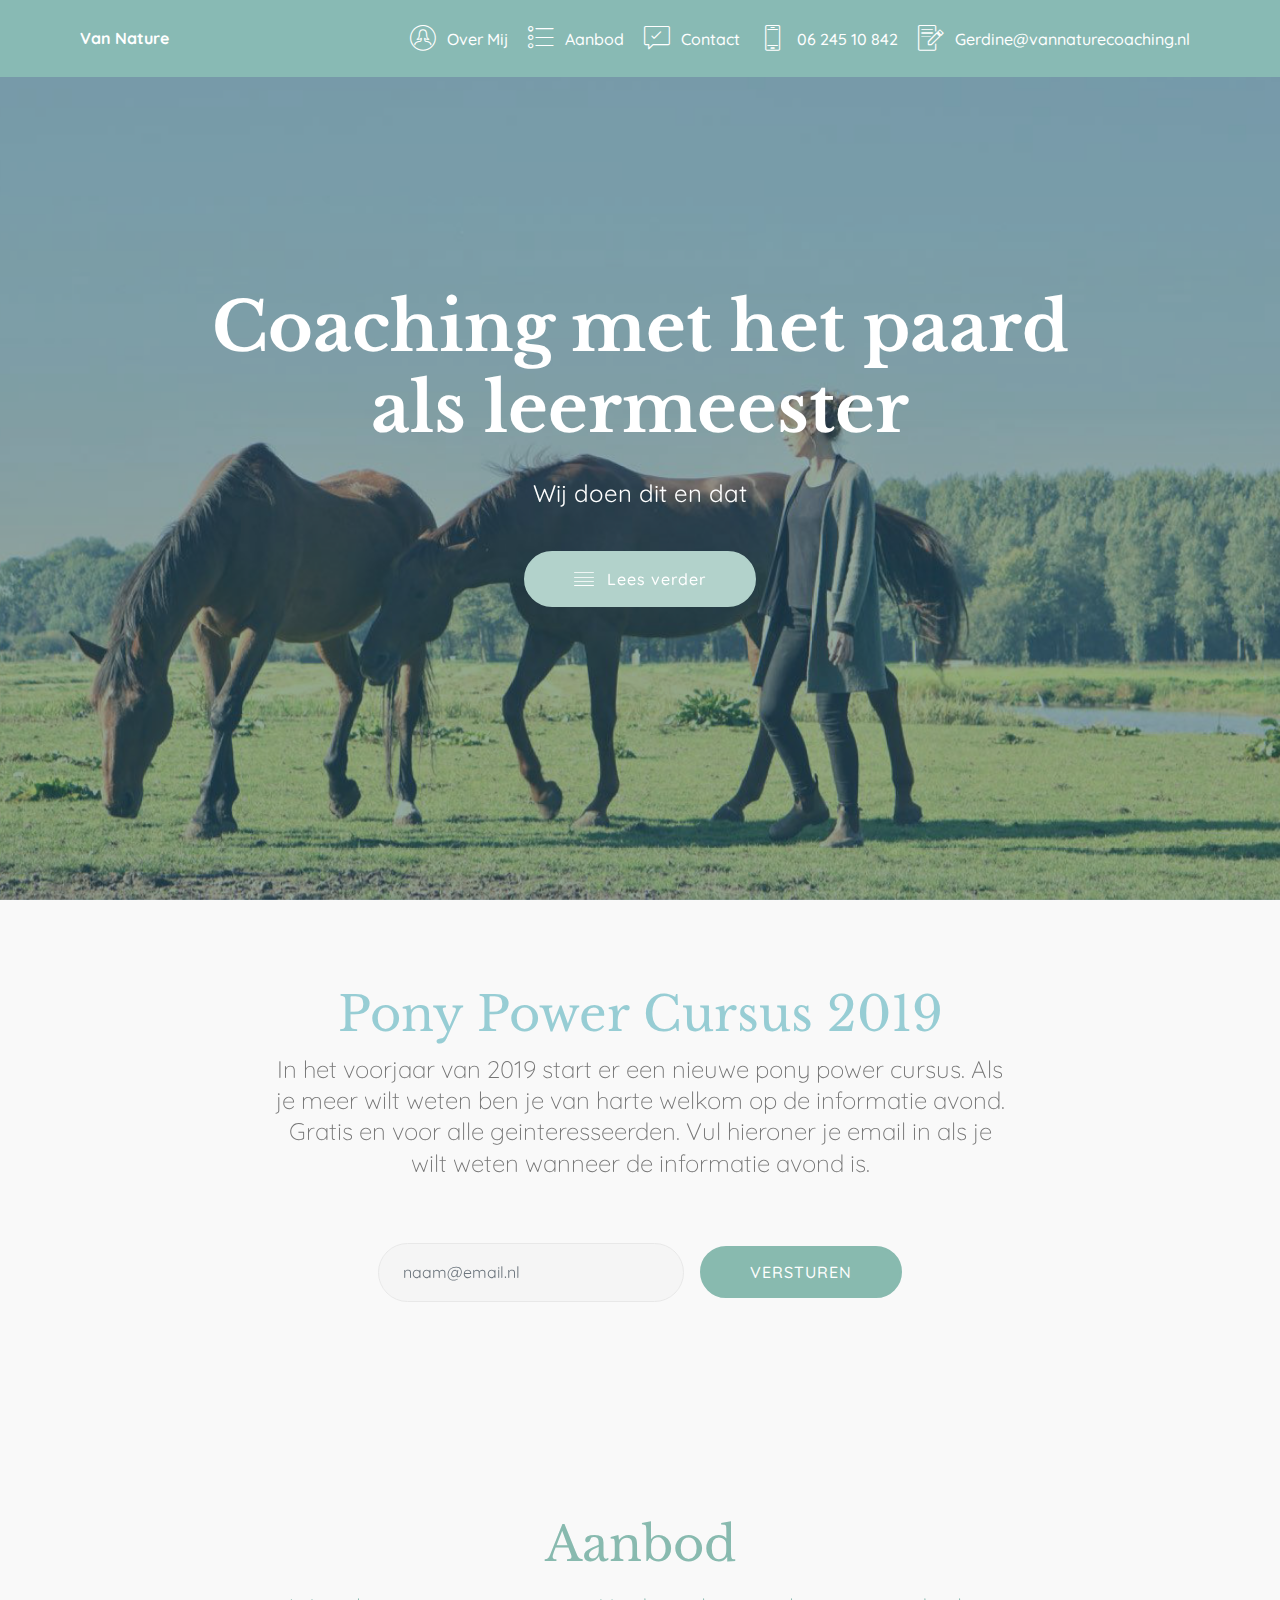
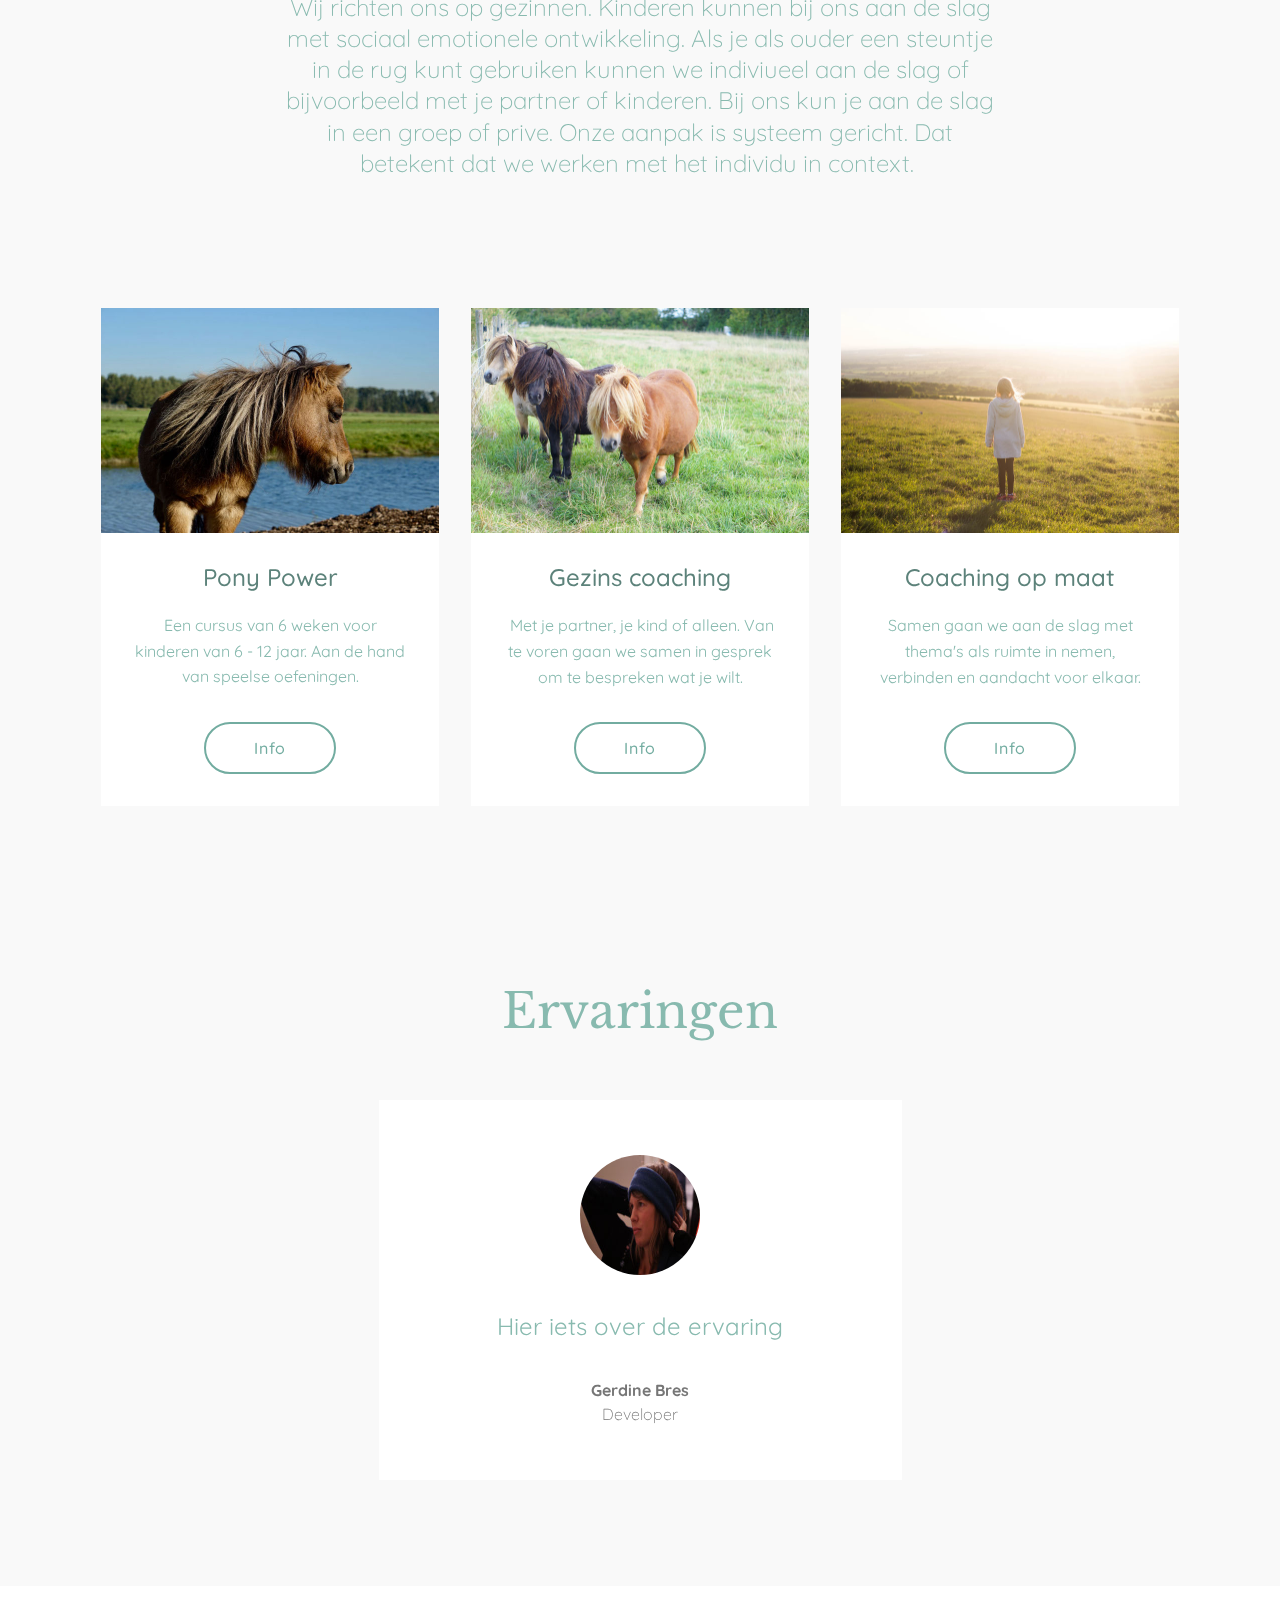
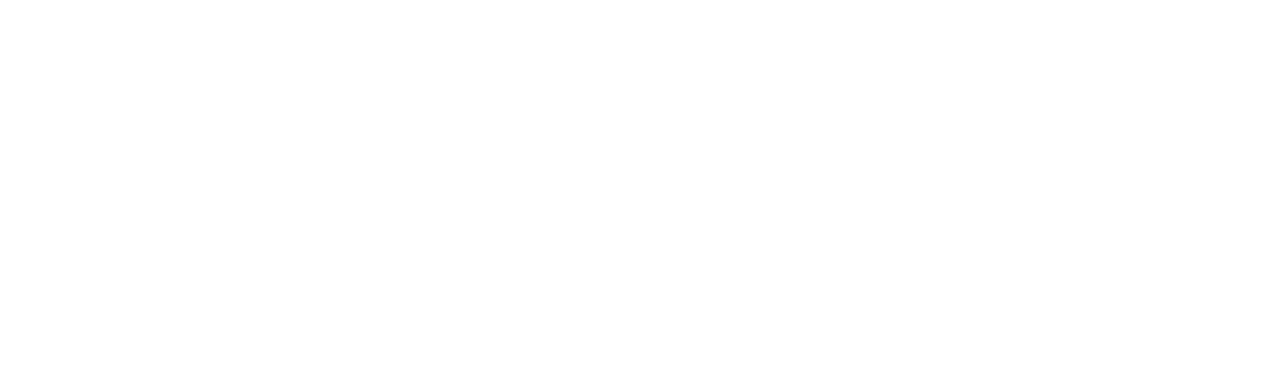
==== commit b88a30a2: "BS3" ====
--- a/index.html
+++ b/index.html
@@ -44,20 +44,14 @@
             </div>
         </div>
         <div class="collapse navbar-collapse" id="navbarSupportedContent">
-            <ul class="navbar-nav nav-dropdown nav-right" data-app-modern-menu="true"><li class="nav-item dropdown">
-                    <a class="nav-link link text-white display-4" href="page4.html" aria-expanded="false"><span class="mbri-bulleted-list mbr-iconfont mbr-iconfont-btn"></span>Aanbod</a>
-                </li><li class="nav-item dropdown">
-                    <a class="nav-link link text-white display-4" href="page2.html" aria-expanded="false"><span class="mbri-user2 mbr-iconfont mbr-iconfont-btn"></span>
-                        
-                        Over mij</a>
-                </li><li class="nav-item"><a class="nav-link link text-white display-4" href="https://mobirise.co"><span class="mbri-cust-feedback mbr-iconfont mbr-iconfont-btn"></span>
+            <ul class="navbar-nav nav-dropdown nav-right" data-app-modern-menu="true"><li class="nav-item"><a class="nav-link link text-white display-4" href="page2.html"><span class="mbri-user2 mbr-iconfont mbr-iconfont-btn"></span>Over Mij</a></li><li class="nav-item"><a class="nav-link link text-white display-4" href="page4.html"><span class="mbri-bulleted-list mbr-iconfont mbr-iconfont-btn"></span>Aanbod</a></li><li class="nav-item"><a class="nav-link link text-white display-4" href="page5.html"><span class="mbri-cust-feedback mbr-iconfont mbr-iconfont-btn"></span>
                         Contact</a></li><li class="nav-item"><a class="nav-link link text-white display-4" href="tel:06 5577 5917"><span class="mbri-mobile2 mbr-iconfont mbr-iconfont-btn"></span>06 245 10 842</a></li><li class="nav-item"><a class="nav-link link text-white display-4" href="https://mobirise.co"><span class="mbri-edit mbr-iconfont mbr-iconfont-btn"></span>Gerdine@vannaturecoaching.nl</a></li></ul>
             
         </div>
     </nav>
 </section>
 
-<section class="engine"><a href="https://mobirise.info/w">free html5 templates</a></section><section class="cid-r8qT0mQDrl mbr-fullscreen mbr-parallax-background" id="header2-o">
+<section class="engine"><a href="https://mobirise.info/d">web maker</a></section><section class="cid-r8qT0mQDrl mbr-fullscreen mbr-parallax-background" id="header2-o">
 
     
 
@@ -95,7 +89,7 @@
         <div class="row py-2 justify-content-center">
             <div class="col-12 col-lg-6  col-md-8 " data-form-type="formoid">
                 <div data-form-alert="" hidden="">Bedankt voor het invullen!</div>
-                <form class="mbr-form" action="https://mobirise.com/" method="post" data-form-title="Mobirise Form"><input type="hidden" name="email" data-form-email="true" value="nkNyF6frvNLmPmAPWqrbtGW7NY5v8xHQGJT95L0xFzzJt4lxPbD9UZqw4Y56mHVMqJ35lhLlB9+rbla0Fz4WBd2+sPj7FiJuOq8GqaZYwFOZUbFom+hBPKjcK1ddqX26">
+                <form class="mbr-form" action="https://mobirise.com/" method="post" data-form-title="Mobirise Form"><input type="hidden" name="email" data-form-email="true" value="VUbkT9Hh49LeouE41d0L+cNDSG9QEJ2nSEL6Ugan3gtQOx8WvLwyvnKETRB8FUqQdkpuKuwxkO2rf7SrMPkY4q/zH5qtNyo2q7f6aSTzcgNddfRUyJ1oWszRP29bQ9WM">
                     <div class="mbr-subscribe input-group">
                         <input class="form-control" type="email" name="email" placeholder="naam@email.nl" data-form-field="Email" required="" id="email-form3-2i">
                         <span class="input-group-btn"><button href="" type="submit" class="btn btn-primary display-4">VERSTUREN</button></span>
@@ -141,7 +135,7 @@
                             Een cursus van 6 weken voor kinderen van 6 - 12 jaar. Aan de hand van speelse oefeningen.
                         </p>
                     </div>
-                    <div class="mbr-section-btn text-center"><a href="page4.html#header1-2s" class="btn btn-secondary-outline display-4">Info</a></div>
+                    <div class="mbr-section-btn text-center"><a href="page4.html#content4-22" class="btn btn-secondary-outline display-4">Info</a></div>
                 </div>
             </div>
 
